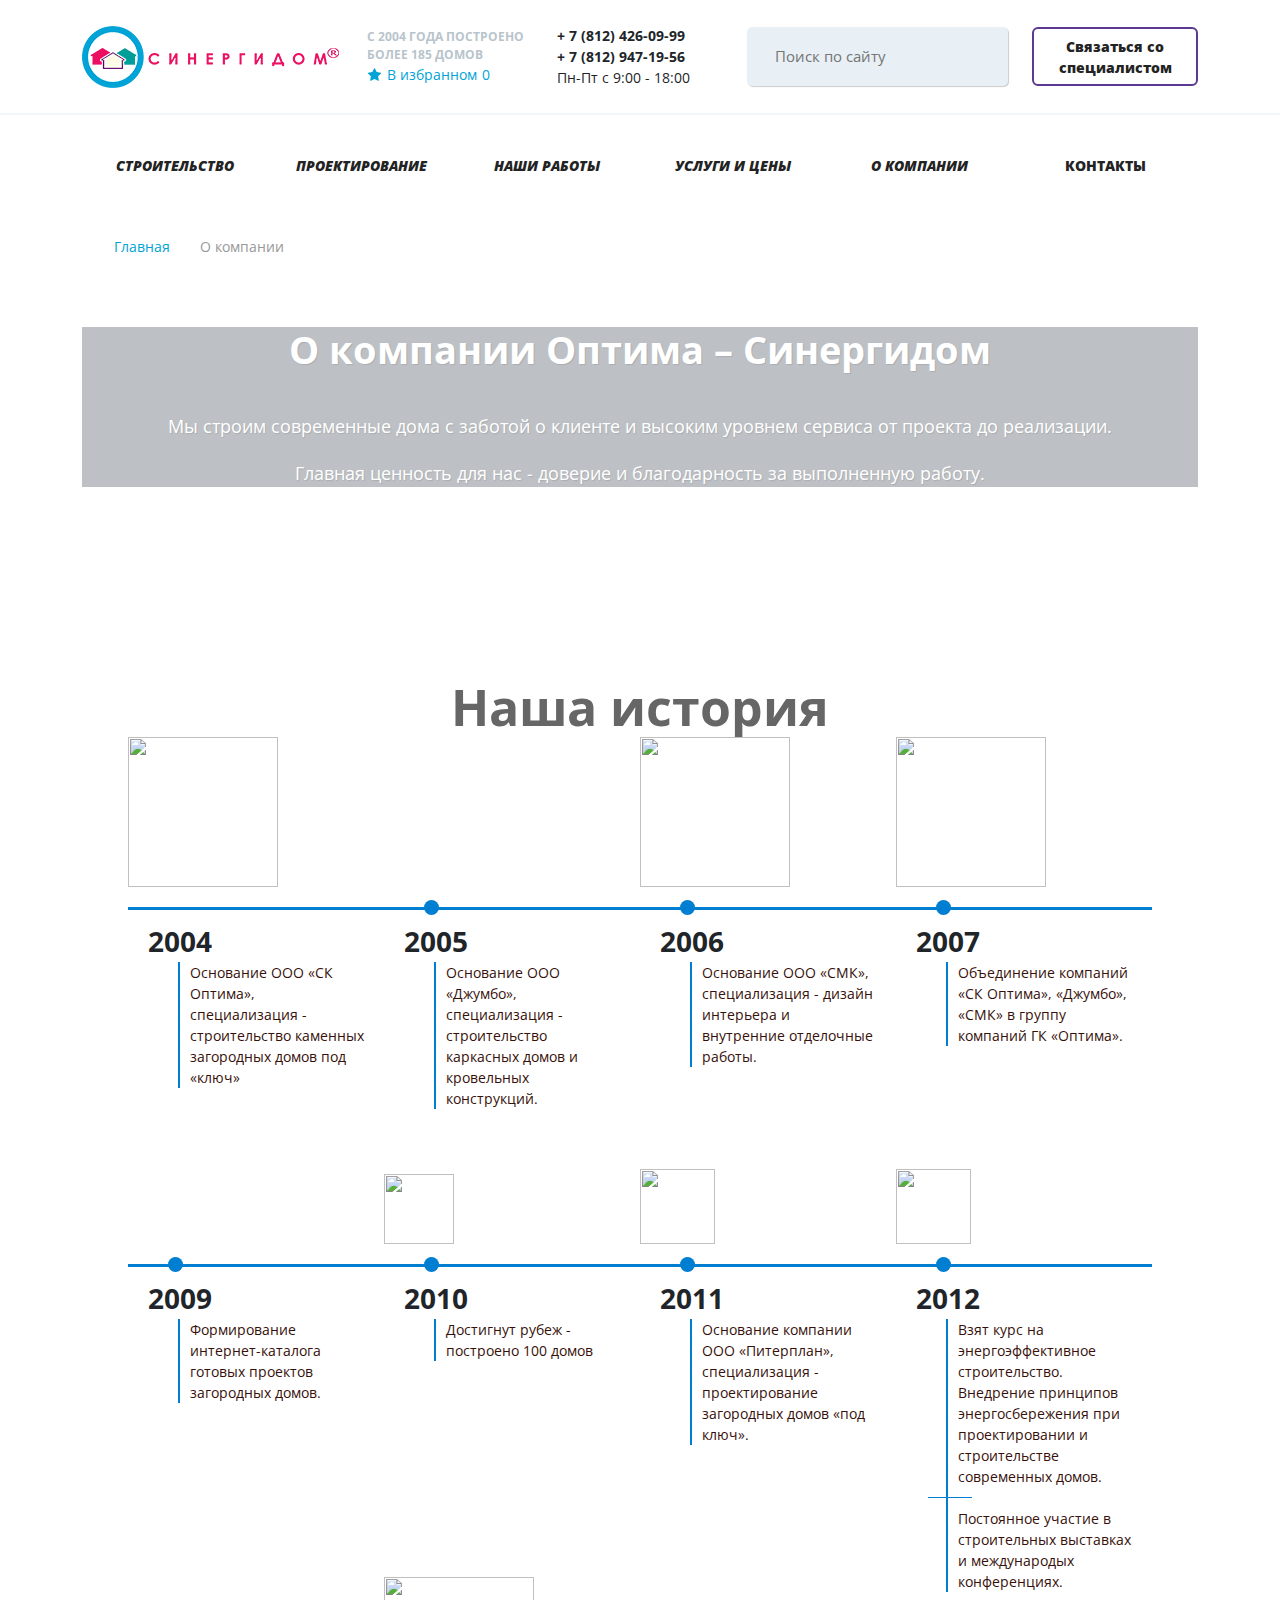
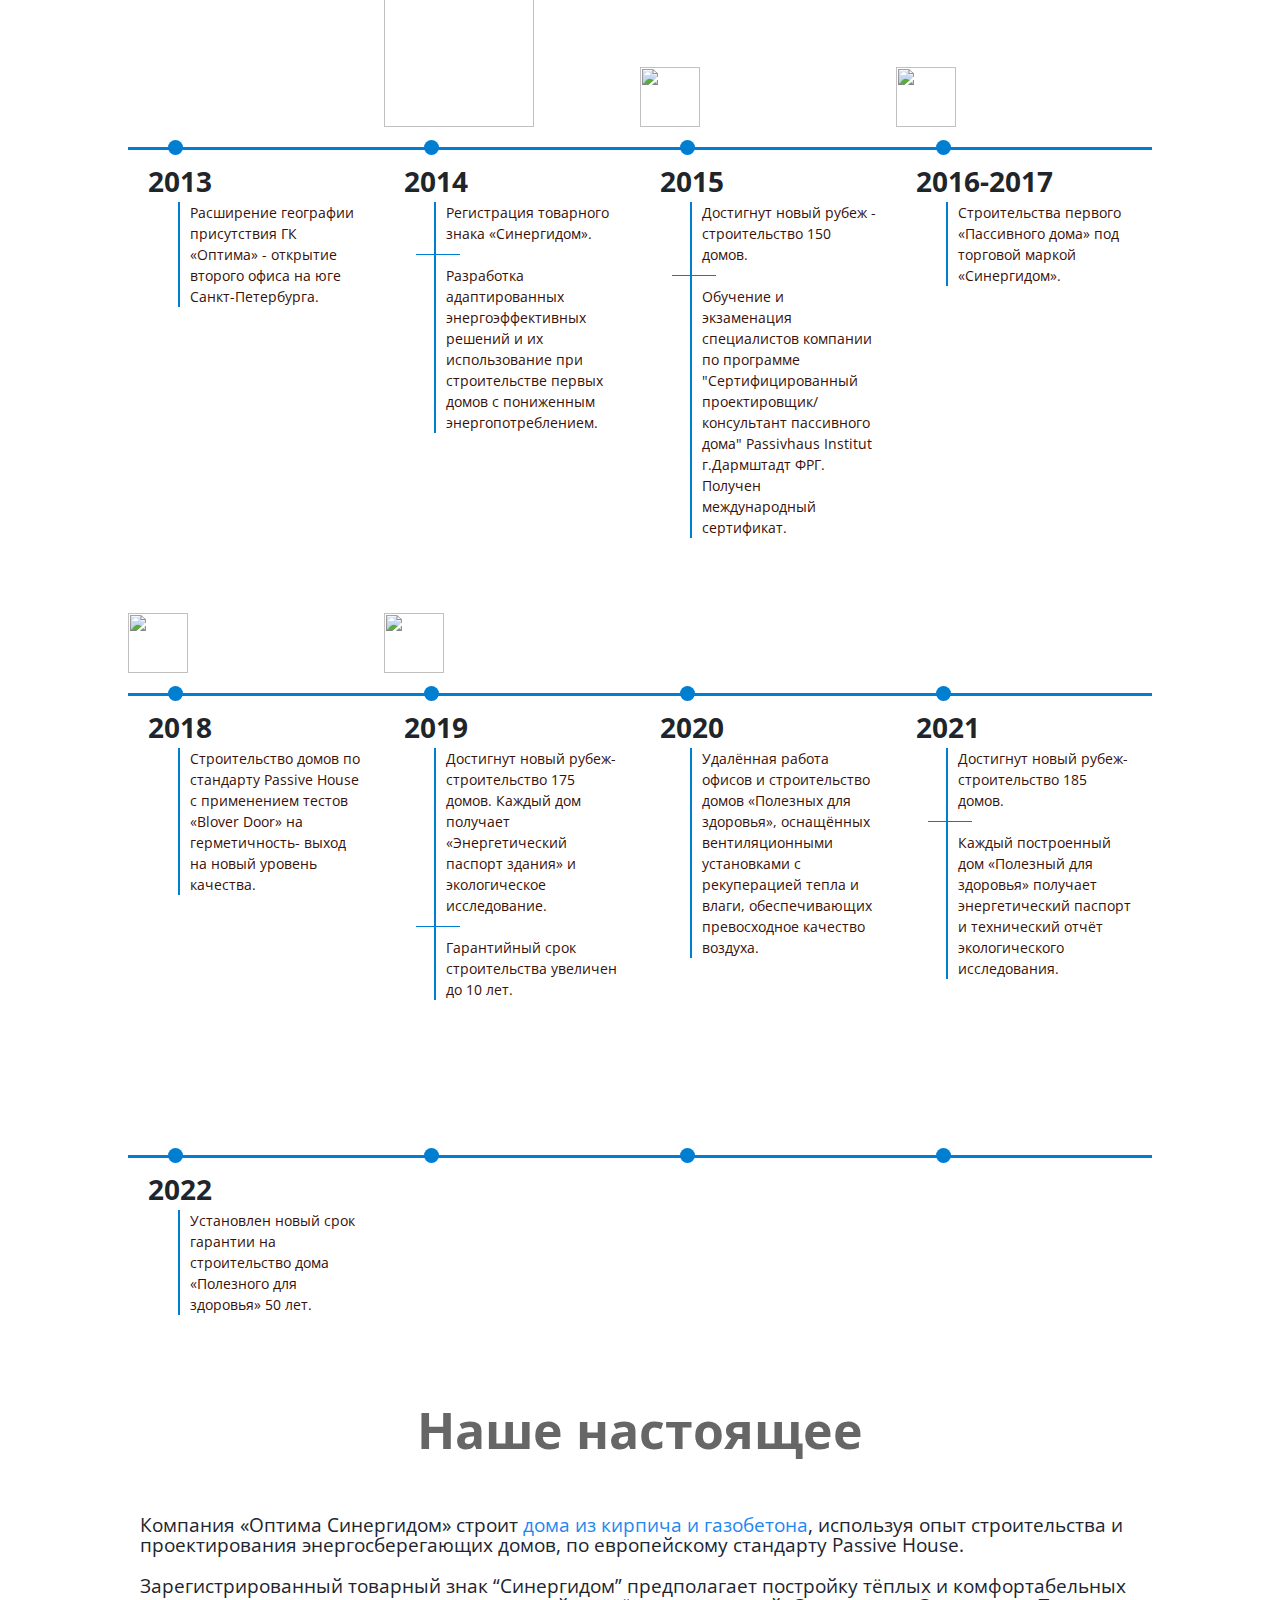
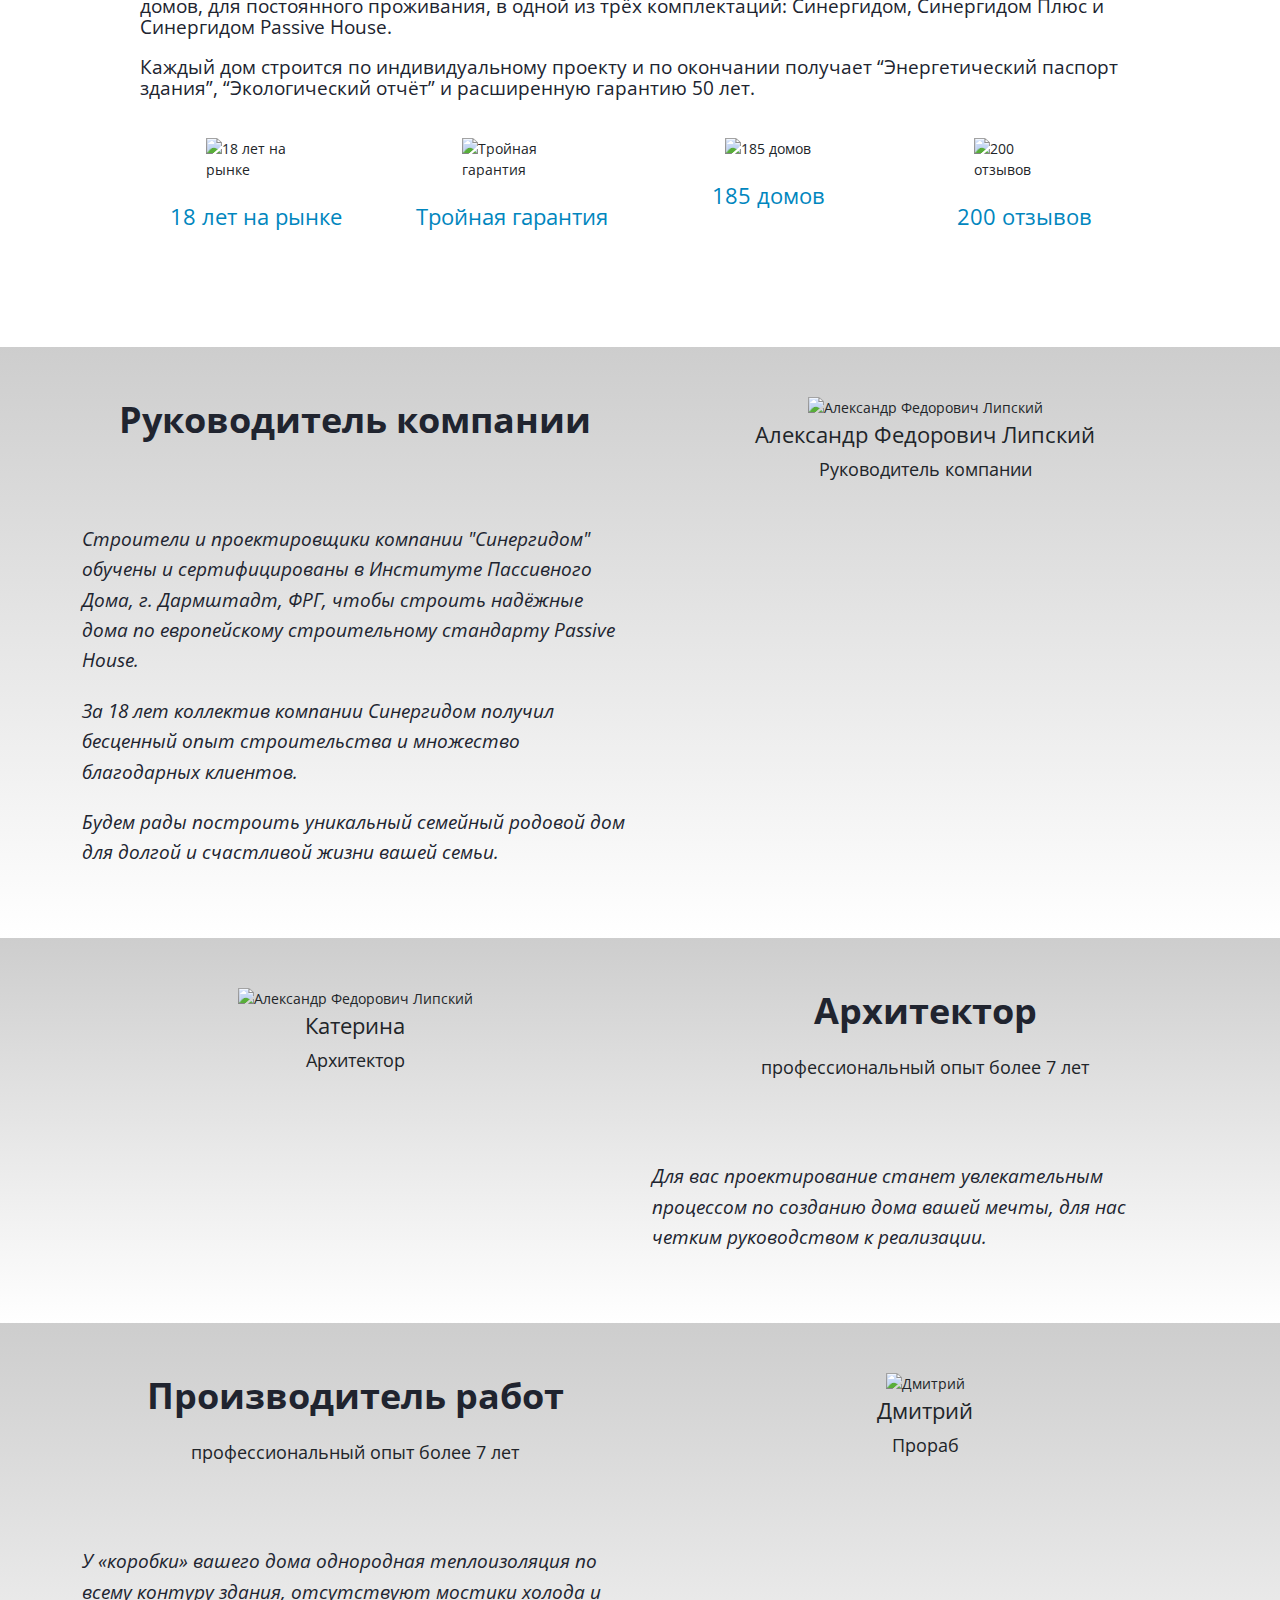
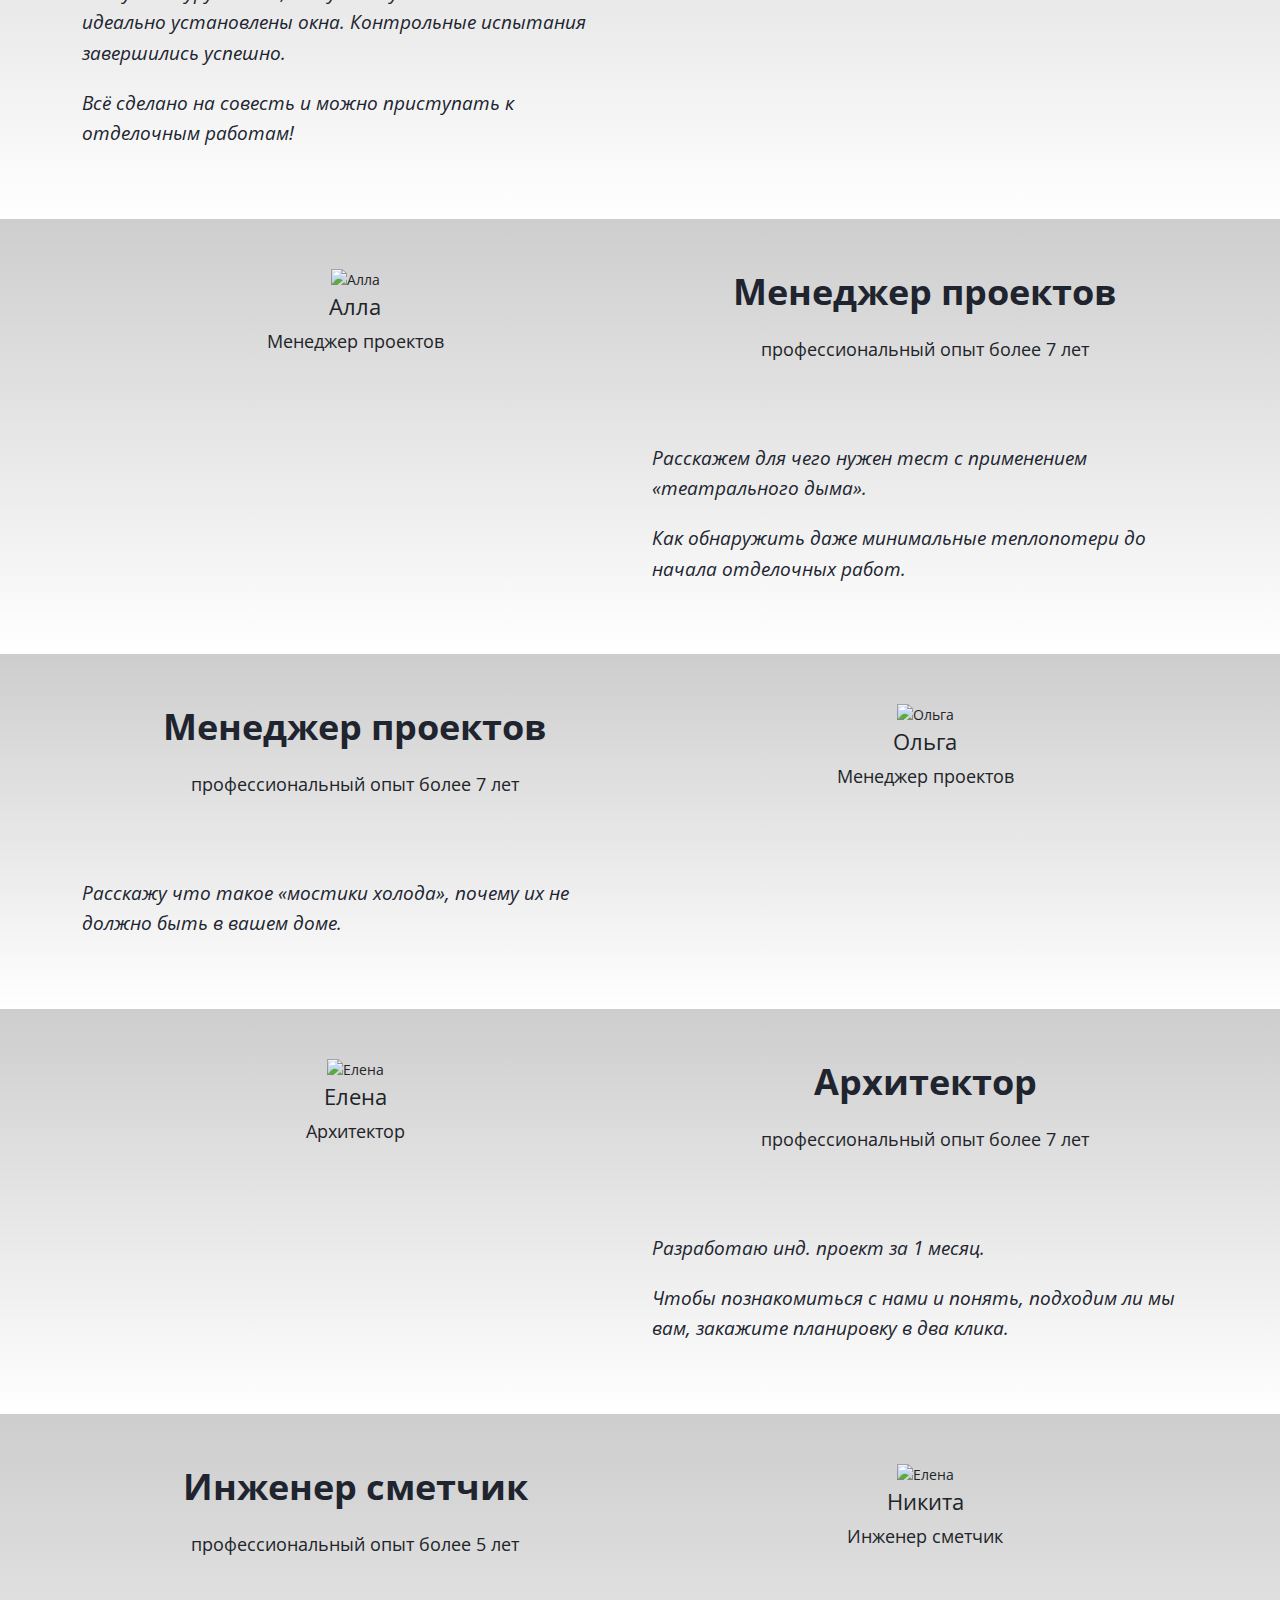
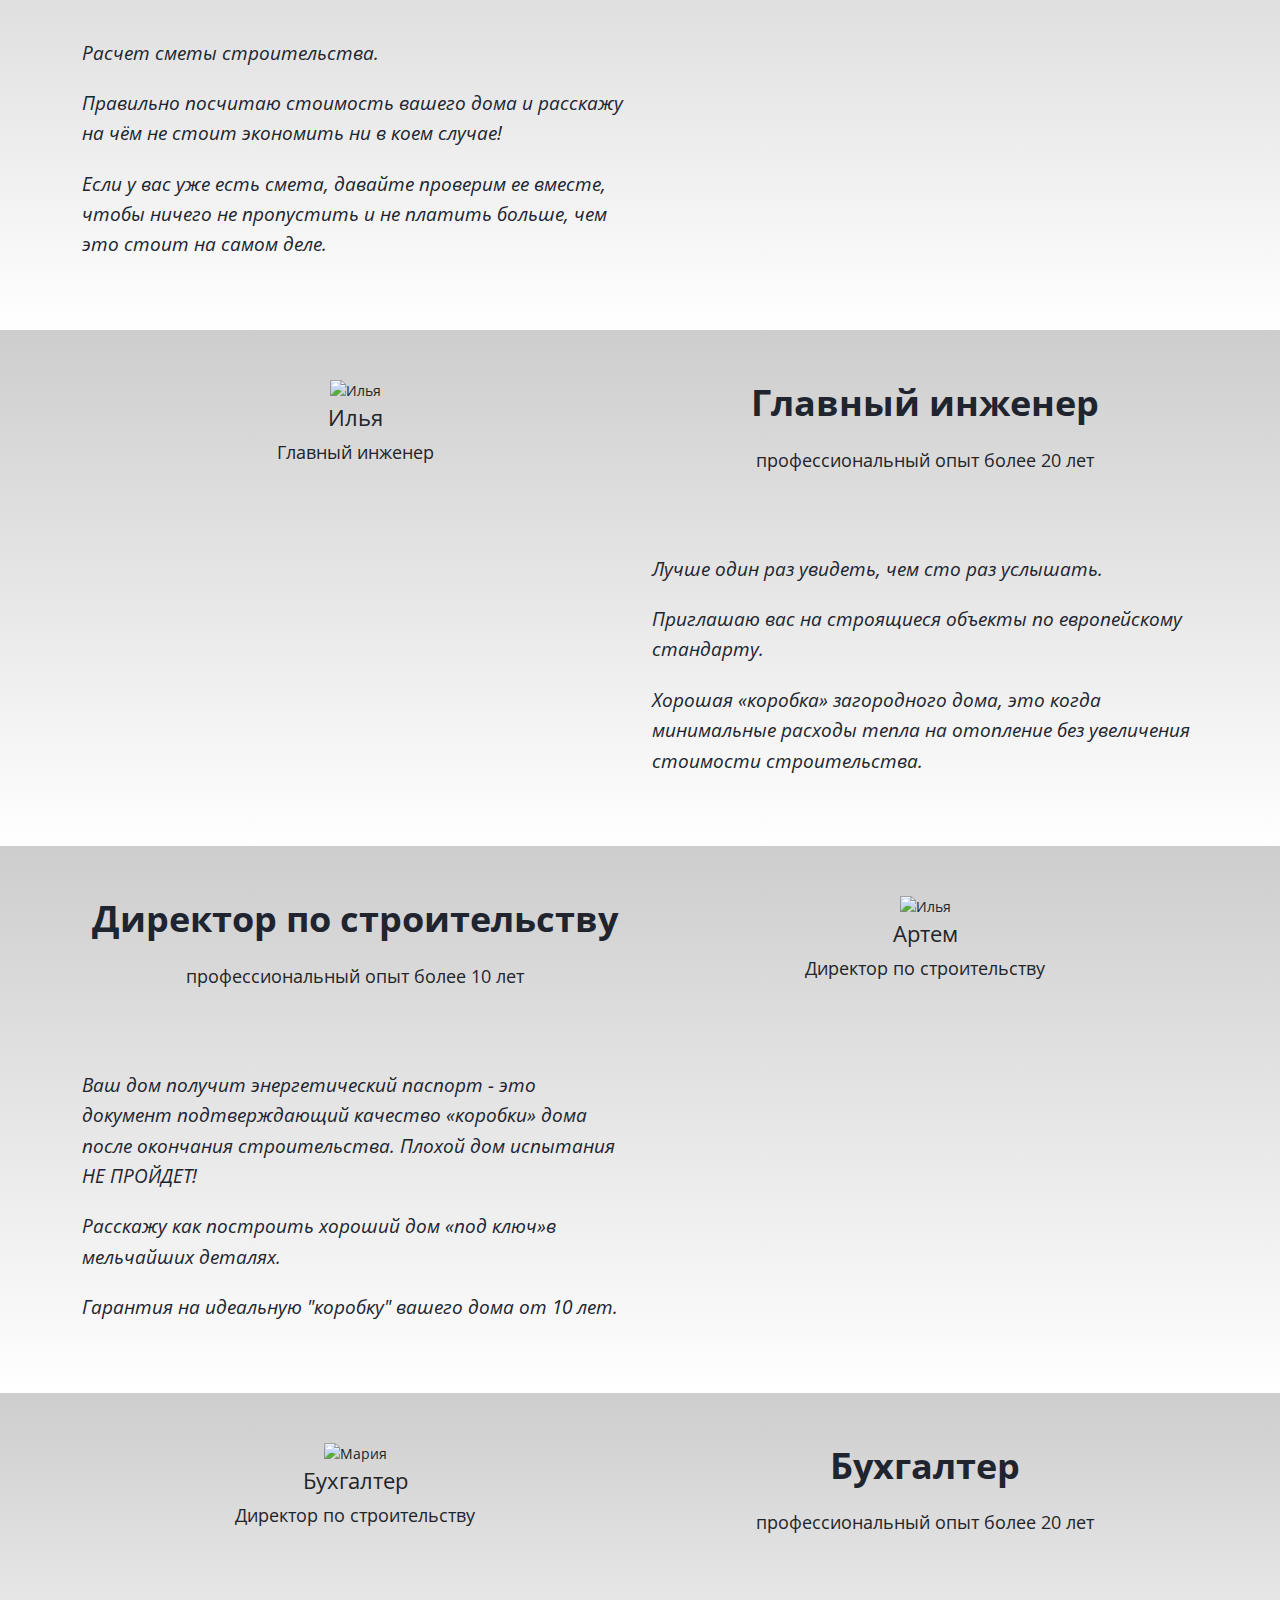
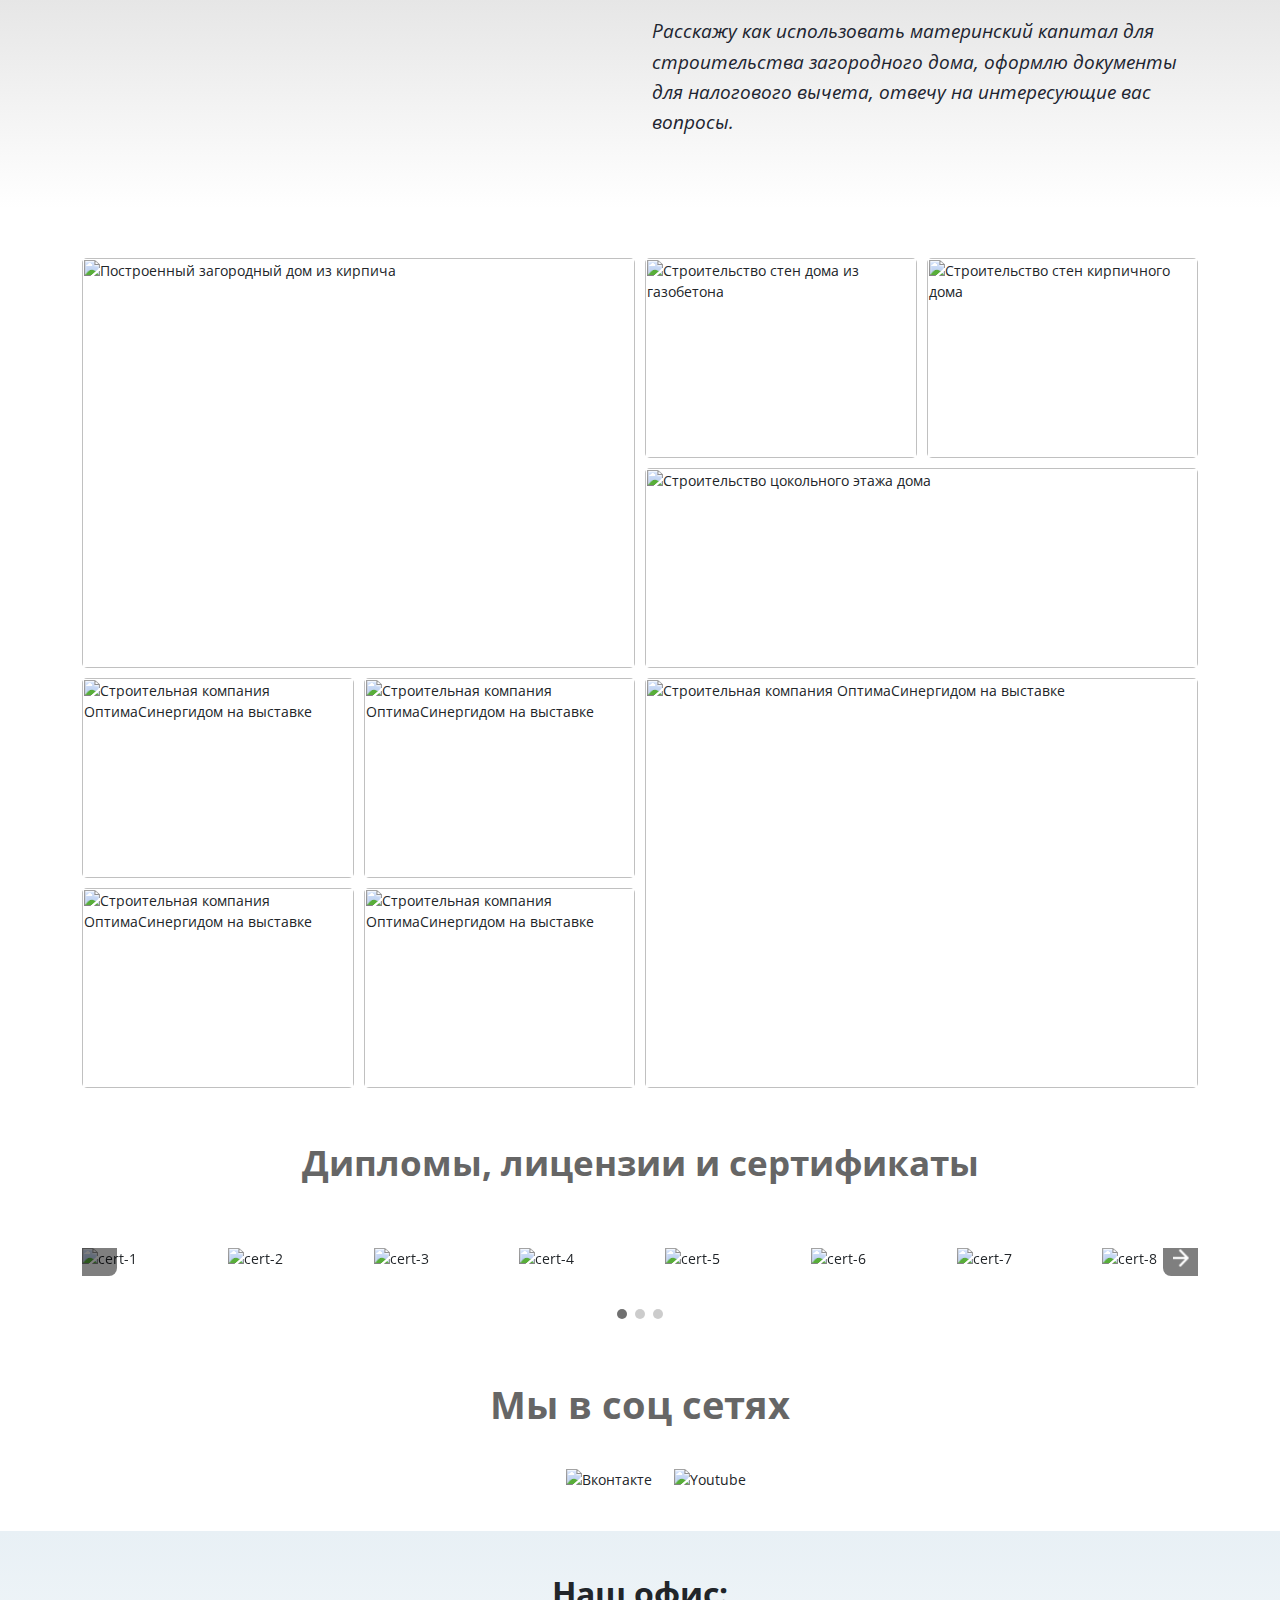
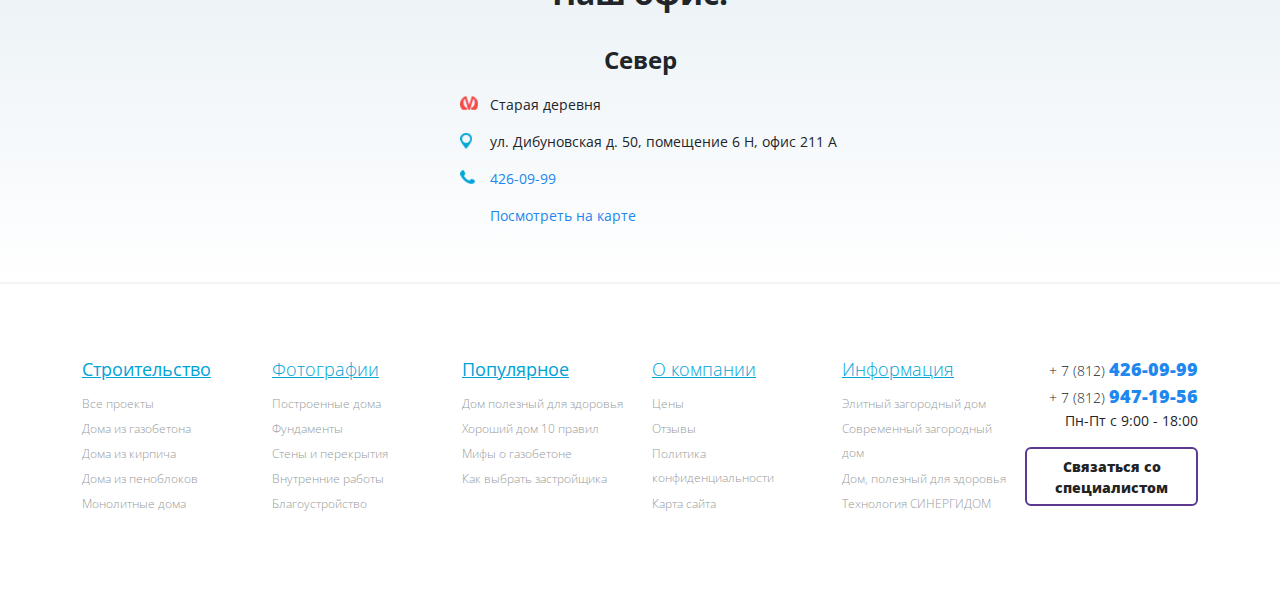
==== about-company.html @ 00616009 "Add files via upload" ====
<html lang="ru">
<head>
    <title>О компании</title>
    <meta charset="UTF-8">
    <link rel="stylesheet" href="libs/swiper-bundle.min.css"/>
    <link rel="stylesheet" href="libs/fancybox.min.css"/>
    <link rel="stylesheet" href="css/bootstrap.min.css">
    <link rel="stylesheet" href="css/dd.css">
    <link rel="stylesheet" href="css/style.css">
    <link rel="stylesheet" href="css/responsive.css">
    <link rel="stylesheet" href="css/custom.css">
    <link rel="shortcut icon" href="favicon.ico">
    <link rel="preconnect" href="https://fonts.googleapis.com">
    <link rel="preconnect" href="https://fonts.gstatic.com" crossorigin>
    <link href="https://fonts.googleapis.com/css2?family=Open+Sans:wght@300;400;500;600;700;800&display=swap" rel="stylesheet">
    <meta name="viewport" content="width=device-width, initial-scale=1.0">
</head>
<body>

<div class="header-fixed">
    <div class="container header-fixed__wrap">
        <div class="header-fixed__left">
            <button class="header-fixed__hamburger">
                <svg viewBox="0 0 32 32" xmlns="http://www.w3.org/2000/svg"><g id="burger,-menu,-more,-sort" fill-rule="evenodd"><path id="Shape" d="m28 23v2h-24v-2zm0-8v2h-24v-2zm0-8v2h-24v-2z" fill="#fff" fill-rule="nonzero"/></g>
                </svg>
            </button>
            <div class="header-fixed__logo">
                <svg width="40" height="40" viewBox="0 0 58 58" version="1.1" style="fill-rule:evenodd;clip-rule:evenodd;stroke-linejoin:round;stroke-miterlimit:2;">
                    <g transform="matrix(1,0,0,1,-153.234,-35.7619)">
                        <g transform="matrix(1,0,0,1,16.3,-60.8)">
                            <g transform="matrix(1,0,0,1,-7.56439,0)">
                                <g transform="matrix(1,0,0,1,-0.673143,0)">
                                    <g id="logo-house-right" transform="matrix(1,0,0,1,-8.06245,60.8)">
                                        <path d="M184.211,61.379L181.928,62.788L181.76,63.837L183.372,63.837L183.388,71.738L191.717,71.738L191.717,67.862L193.343,67.862L193.239,66.659L184.211,61.379ZM185.656,60.487L193.997,65.365C194.417,65.61 194.692,66.045 194.734,66.531L194.838,67.733C194.874,68.152 194.733,68.566 194.448,68.876C194.164,69.186 193.763,69.362 193.343,69.362C193.343,69.362 193.217,69.362 193.217,69.362L193.217,71.738L202.353,71.738L202.353,63.864L203.979,63.864L203.875,62.662L192.712,56.133L185.656,60.487Z" style="fill:rgb(255,255,255);"></path>
                                    </g>
                                    <g id="logo-house-left" transform="matrix(1,0,0,1,-8.06245,60.8)">
                                        <path d="M178.761,60.414L171.441,56.133L160.656,62.788L160.488,63.837L162.1,63.837L162.116,71.738L171.244,71.738L171.239,69.334L171.124,69.334C170.685,69.334 170.268,69.142 169.983,68.808C169.698,68.473 169.574,68.031 169.643,67.597L169.811,66.548C169.88,66.118 170.133,65.738 170.504,65.509L178.761,60.414ZM180.227,61.272L171.292,66.785L171.124,67.834L172.736,67.834L172.744,71.738L181.081,71.738L181.081,63.864L182.707,63.864L182.604,62.662L180.227,61.272Z" style="fill:rgb(255,255,255);"></path>
                                    </g>
                                    <g id="logo-house-center" transform="matrix(1,0,0,1,0.734678,0)">
                                        <path d="M162.327,128.634L163.939,128.634L163.955,136.536L182.92,136.536L182.92,128.662L184.546,128.662L184.442,127.459L173.279,120.931L162.495,127.585L162.327,128.634Z" style="fill:rgb(255,255,255);"></path>
                                    </g>
                                </g>
                                <path id="logo-circle" d="M173.498,96.562C189.504,96.562 202.498,109.556 202.498,125.562C202.498,141.567 189.504,154.562 173.498,154.562C157.493,154.562 144.498,141.567 144.498,125.562C144.498,109.556 157.493,96.562 173.498,96.562ZM173.498,100.562C187.296,100.562 198.498,111.764 198.498,125.562C198.498,139.36 187.296,150.562 173.498,150.562C159.7,150.562 148.498,139.36 148.498,125.562C148.498,111.764 159.7,100.562 173.498,100.562Z" style="fill:rgb(255,255,255);"></path>
                            </g>
                        </g>
                    </g>
                </svg>
            </div>
            <div class="header-fixed__name">
                <svg height="100%" style="fill-rule:evenodd;clip-rule:evenodd;stroke-linejoin:round;stroke-miterlimit:2;" version="1.1" viewbox="0 0 182 18" width="100%">
                    <g transform="matrix(1,0,0,1,-98.1777,-101.893)">
                        <g transform="matrix(1,0,0,1,16.3,-60.8)">
                            <g transform="matrix(1,0,0,1,0,3)">
                                <g transform="matrix(1,0,0,1,-16.3,57.8)">
                                    <path d="M219.513,107.035L221.503,107.035L224.829,115.529L225.981,115.529L225.981,118.925L224.075,118.925L224.075,117.378L216.96,117.378L216.96,118.925L215.054,118.925L215.054,115.529L216.199,115.529L219.513,107.035ZM108.197,108.853L106.82,110.165C105.884,109.175 104.83,108.68 103.659,108.68C102.671,108.68 101.838,109.018 101.162,109.694C100.485,110.369 100.146,111.202 100.146,112.192C100.146,112.882 100.296,113.494 100.596,114.029C100.896,114.564 101.32,114.984 101.868,115.289C102.416,115.594 103.024,115.747 103.694,115.747C104.265,115.747 104.788,115.64 105.261,115.426C105.734,115.213 106.254,114.825 106.82,114.262L108.155,115.654C107.391,116.4 106.669,116.917 105.989,117.205C105.31,117.494 104.534,117.638 103.662,117.638C102.054,117.638 100.738,117.128 99.714,116.109C98.69,115.089 98.178,113.783 98.178,112.189C98.178,111.158 98.411,110.241 98.877,109.44C99.344,108.638 100.012,107.993 100.881,107.506C101.751,107.018 102.687,106.775 103.69,106.775C104.543,106.775 105.365,106.955 106.155,107.315C106.944,107.676 107.625,108.188 108.197,108.853ZM239.913,106.775C241.376,106.775 242.634,107.304 243.687,108.364C244.74,109.423 245.267,110.715 245.267,112.238C245.267,113.747 244.747,115.025 243.708,116.07C242.669,117.115 241.409,117.638 239.927,117.638C238.374,117.638 237.084,117.101 236.057,116.028C235.03,114.954 234.516,113.679 234.516,112.203C234.516,111.214 234.755,110.304 235.234,109.475C235.712,108.645 236.37,107.988 237.207,107.502C238.045,107.017 238.946,106.775 239.913,106.775ZM184.033,107.035L189.166,107.035L189.166,108.961L185.988,108.961L185.988,117.378L184.033,117.378L184.033,107.035ZM152.942,107.035L158.588,107.035L158.588,108.961L154.897,108.961L154.897,110.832L158.588,110.832L158.588,112.723L154.897,112.723L154.897,115.444L158.588,115.444L158.588,117.378L152.942,117.378L152.942,107.035ZM168.193,107.035L170.281,107.035C171.411,107.035 172.225,107.139 172.724,107.348C173.223,107.556 173.617,107.894 173.905,108.36C174.194,108.827 174.338,109.386 174.338,110.037C174.338,110.759 174.149,111.359 173.772,111.837C173.395,112.315 172.882,112.648 172.236,112.836C171.856,112.943 171.164,112.997 170.161,112.997L170.161,117.378L168.193,117.378L168.193,107.035ZM135.358,107.035L137.355,107.035L137.355,110.937L140.807,110.937L140.807,107.035L142.797,107.035L142.797,117.378L140.807,117.378L140.807,112.843L137.355,112.843L137.355,117.378L135.358,117.378L135.358,107.035ZM206.013,107.035L206.013,117.378L204.044,117.378L204.044,110.902L200.187,117.378L198.475,117.378L198.475,107.035L200.444,107.035L200.444,113.722L204.353,107.035L206.013,107.035ZM125.226,107.035L125.226,117.378L123.258,117.378L123.258,110.902L119.4,117.378L117.689,117.378L117.689,107.035L119.658,107.035L119.658,113.722L123.567,107.035L125.226,107.035ZM255.902,107.035L257.821,107.035L260.218,114.249L262.638,107.035L264.555,107.035L266.29,117.378L264.386,117.378L263.277,110.846L261.08,117.378L259.345,117.378L257.167,110.846L256.031,117.378L254.112,117.378L255.902,107.035ZM239.892,108.701C238.934,108.701 238.129,109.034 237.477,109.7C236.825,110.365 236.499,111.211 236.499,112.238C236.499,113.382 236.91,114.286 237.731,114.952C238.369,115.472 239.101,115.733 239.927,115.733C240.86,115.733 241.656,115.395 242.313,114.72C242.97,114.045 243.298,113.213 243.298,112.224C243.298,111.24 242.967,110.406 242.306,109.724C241.644,109.042 240.839,108.701 239.892,108.701ZM220.524,109.778L218.259,115.529L222.783,115.529L220.524,109.778ZM170.161,111.078L170.787,111.078C171.279,111.078 171.621,111.043 171.814,110.972C172.006,110.902 172.157,110.785 172.267,110.623C172.377,110.461 172.432,110.264 172.432,110.034C172.432,109.634 172.278,109.342 171.968,109.159C171.743,109.023 171.326,108.954 170.717,108.954L170.161,108.954L170.161,111.078Z" style="fill:rgb(248,248,248);fill-rule:nonzero;"></path>
                                </g>
                                <g transform="matrix(1,0,0,1,-16.3,57.8)">
                                    <path d="M274.535,101.893C271.5,101.893 269.035,104.357 269.035,107.393C269.035,110.428 271.5,112.893 274.535,112.893C277.571,112.893 280.035,110.428 280.035,107.393C280.035,104.357 277.571,101.893 274.535,101.893ZM274.535,102.893C277.019,102.893 279.035,104.909 279.035,107.393C279.035,109.876 277.019,111.893 274.535,111.893C272.052,111.893 270.035,109.876 270.035,107.393C270.035,104.909 272.052,102.893 274.535,102.893ZM273.15,104.813L274.151,104.813C274.71,104.813 275.088,104.836 275.286,104.882C275.585,104.95 275.827,105.097 276.014,105.321C276.201,105.546 276.294,105.823 276.294,106.151C276.294,106.425 276.23,106.666 276.101,106.873C275.973,107.081 275.789,107.238 275.549,107.344C275.31,107.45 274.98,107.504 274.558,107.506L276.366,109.841L275.745,109.841L273.936,107.506L273.652,107.506L273.652,109.841L273.15,109.841L273.15,104.813ZM273.652,105.305L273.652,107.014L274.518,107.021C274.854,107.021 275.102,106.989 275.263,106.925C275.424,106.862 275.55,106.76 275.64,106.62C275.73,106.479 275.775,106.323 275.775,106.15C275.775,105.981 275.729,105.828 275.638,105.69C275.547,105.552 275.427,105.453 275.278,105.394C275.13,105.335 274.884,105.305 274.539,105.305L273.652,105.305Z" style="fill:rgb(248,248,248);fill-rule:nonzero;"></path>
                                </g>
                            </g>
                        </g>
                    </g>
                </svg>
            </div>
        </div>
        <div class="header-fixed__right">
            <div class="header-fixed__info">
                <a href="tel:+78124260999" class="header-fixed__phone"><span>+ 7 (812)</span> 426-09-99</a>
                <p class="header-fixed__clock">Пн-Пт с 9:00 — 18:00</p>
            </div>
            <button class="header-fixed__btn js-popup-link" data-fancybox href="#callback">Связаться со специалистом</button>
        </div>
    </div>
</div>

<button class="hamburger">
    <svg viewBox="0 0 32 32" xmlns="http://www.w3.org/2000/svg"><g id="burger,-menu,-more,-sort" fill="none" fill-rule="evenodd"><path id="Shape" d="m28 23v2h-24v-2zm0-8v2h-24v-2zm0-8v2h-24v-2z" fill="rgb(0,0,0)" fill-rule="nonzero"/></g></svg>
</button>


<section class="header">
    <div class="container">
        <div class="row">
            <div class="col-lg-3 text-center text-lg-start">
                <div class="header_logo">
                    <a href="/"><img alt="Лого" src="images/logo.png"></a>
                </div>
            </div>
            <div class="col-lg-2 text-center text-lg-start">
                <div class="header__stats">
                    <div class="header-text">
                        <a href="/geografiya-stroitelstva.html">с 2004 года построено более 185 домов</a>
                    </div>
                    <div class="header-fav text-center text-lg-start">
                        <a class="header-fav__link" href="/izbrannoe.html">
								<span class="optima-fav-block">
									<img alt="В избранноe" src="images/star.svg">
								 	В избранном <span id="optima-fav-count">0</span>
								</span>
                        </a>
                    </div>
                </div>
            </div>
            <div class="col-lg-2 text-center text-lg-start">
                <div class="header__contacts">
                    <div class="header__phone">
                        <a href="tel:+78124260999">+ 7 (812) 426-09-99</a>
                    </div>
                    <div class="header__phone">
                        <a href="tel:+78129471956">+ 7 (812) 947-19-56</a>
                    </div>
                    <div class="header__time">
                        Пн-Пт с 9:00 - 18:00
                    </div>
                </div>
            </div>
            <div class="col-lg-3 col-sm-6 text-center text-lg-start d-sm-block d-none">
                <div class="header-search">
                    <form action="/search.html">
                        <input class="search__field" name="search" placeholder="Поиск по сайту" type="text"> <button class="search__btn"><i class="icon icon-search pos-center"></i></button> <input name="neiros_visit" type="hidden">
                    </form>
                </div>
            </div>
            <div class="col-lg-2 col-sm-6 text-center text-lg-start mt-sm-0 mt-3">
                <button class="callback js-popup-link" data-fancybox href="#callback">Связаться со специалистом</button>
            </div>
        </div>
    </div>
</section>
<section class="naw-wr">
    <div class="container">
        <button class="nav-mobile-close"><svg version="1.1" id="Layer_1" xmlns="http://www.w3.org/2000/svg" xmlns:xlink="http://www.w3.org/1999/xlink" x="0px" y="0px" viewBox="0 0 512 512" style="enable-background:new 0 0 512 512;" xml:space="preserve"><g><g><polygon points="512,59.076 452.922,0 256,196.922 59.076,0 0,59.076 196.922,256 0,452.922 59.076,512 256,315.076 452.922,512 512,452.922 315.076,256 "/></g></g></svg></button>
        <ul class="nav">
            <li class="col-lg-2 col-md-3 col-12 nav__item nav__item_sec">
                <a href="/"><span class="nav__link">Строительство</span></a>
                <ul class="nav-sec nav-sec-level1">
                    <li class="">
                        <a class="nav-sec__link" href="/dom-iz-kirpicha.html">Кирпичные дома</a>
                    </li>
                    <li class="">
                        <a class="nav-sec__link" href="/dom-iz-gazobetona.html">Дома из газобетона</a>
                    </li>
                    <li class="">
                        <a class="nav-sec__link" href="/stroitelstvo-kottedgei/monolitnye-doma.html">Монолитные дома</a>
                    </li>
                    <li class="">
                        <a class="nav-sec__link optima-malina" href="/energoeffektivnyy-house.html">Энергоэффективный дом</a>
                    </li>
                    <li class="">
                        <a class="nav-sec__link" href="/modulnie-doma.html">Модульные дома</a>
                    </li>
                    <li class="">
                        <a class="nav-sec__link" href="/fundament-doma.html">Фундамент</a>
                    </li>
                    <li class="">
                        <a class="nav-sec__link" href="/otdelka.html">Дизайн интерьера и современный ремонт</a>
                    </li>
                </ul>
            </li>
            <li class="col-lg-2 col-md-3 col-12 nav__item nav__item_sec">
                <a href="#"><span class="nav__link">Проектирование</span></a>
                <ul class="nav-sec nav-sec-level1">
                    <li class="">
                        <a class="nav-sec__link" href="/konstruktor-doma.html">Конструктор вашего дома</a>
                    </li>
                    <li class="">
                        <a class="nav-sec__link" href="/proektirovanie.html">Проектирование под ключ</a>
                    </li>
                    <li class="">
                        <a class="nav-sec__link optima-malina" href="/proekti-domov.html">Проекты домов</a>
                    </li>
                    <li class="">
                        <a class="nav-sec__link" href="/proekti-domov/besplatnie-proekti.html">Бесплатные проекты</a>
                    </li>
                </ul>
            </li>
            <li class="col-lg-2 col-md-3 col-12 nav__item nav__item_sec">
                <a href="#"><span class="nav__link">Наши работы</span></a>
                <ul class="nav-sec nav-sec-level1">
                    <li class="">
                        <a class="nav-sec__link" href="/geografiya-stroitelstva.html">Построенные дома</a>
                    </li>
                    <li class="">
                        <a class="nav-sec__link optima-malina" href="/otzivi-klientov-o-kompanii.html">Отзывы</a>
                    </li>
                    <li class="">
                        <a class="nav-sec__link optima-malina" href="/ekskursii.html">Посетить объекты</a>
                    </li>
                    <li class="">
                        <a class="nav-sec__link" href="/fotogalerry.html">Фото и видео</a>
                    </li>
                </ul>
            </li>
            <li class="col-lg-2 col-md-3 col-12 nav__item nav__item_sec">
                <a href="#"><span class="nav__link">Услуги и цены</span></a>
                <ul class="nav-sec nav-sec-level1">
                    <li class="">
                        <a class="nav-sec__link" href="/tseny.html">Цены</a>
                    </li>
                    <li class="">
                        <a class="nav-sec__link" href="/servis/kredit.html">Ипотека</a>
                    </li>
                    <li class="">
                        <a class="nav-sec__link" href="/servis/it-ipoteka.html">ИТ ипотека</a>
                    </li>
                    <li class="">
                        <a class="nav-sec__link" href="/kalk-stroy.html">Онлайн калькулятор</a>
                    </li>
                    <li class="">
                        <a class="nav-sec__link" href="/injenernie-seti/engineering-systems.html">Инженерные системы дома</a>
                    </li>
                    <li class="">
                        <a class="nav-sec__link" href="/landshaftnyy-design/order-of-the-work-land-design.html">Ландшафт и благоустройство участка</a>
                    </li>
                    <li class="">
                        <a class="nav-sec__link optima-malina" href="/informatsiya/dom-poleznyj-dlya-zdorovya.html">Дом, полезный для здоровья</a>
                    </li>
                    <li class="">
                        <a class="nav-sec__link optima-malina" href="/servis-polnogo-cikla.html">Сервис полного цикла</a>
                    </li>
                </ul>
            </li>
            <li class="col-lg-2 col-md-3 col-12 nav__item nav__item_sec">
                <a href="/about-company.html"><span class="nav__link">О компании</span></a>
                <ul class="nav-sec nav-sec-level1">
                    <li class="">
                        <a class="nav-sec__link" href="/about-company.html">Информация о компании</a>
                    </li>
                    <li class="">
                        <a class="nav-sec__link" href="/about-company/rekvizity.html">Реквизиты</a>
                    </li>
                    <li class="">
                        <a class="nav-sec__link" href="/about-company/vopros-otvet.html">Вопрос-ответ</a>
                    </li>
                    <li class="">
                        <a class="nav-sec__link" href="/kachestvo.html">Гарантия</a>
                    </li>
                    <li class="">
                        <a class="nav-sec__link" href="/allnews.html">Новости</a>
                    </li>
                    <li class="">
                        <a class="nav-sec__link optima-malina" href="/sinergidom.pdf" rel="noopener noreferrer" target="_blank">Скачать Презентацию (PDF)</a>
                    </li>
                </ul>
            </li>
            <li class="col-lg-2 col-md-3 col-12 nav__item">
                <a class="nav__link" href="/contacts.html">Контакты</a>
            </li>
        </ul>
    </div>
</section>
<div class="breadcrumbs breadcrumbs__wrap">
    <div class="container">
        <ul class="breadcrumbs__list">
            <li class="breadcrumbs__item">
                <a href="/" class="breadcrumbs__link">Главная</a>
            </li>
            <li class="breadcrumbs__item">
                <span class="breadcrumbs__last">О компании</span>
            </li>
        </ul>
    </div>
</div>


<main class="page-about">
    <section class="page-about__title-block">
        <div class="container">
            <div class="page-about__text">
                <h1 class="page-about__title">О компании Оптима – Синергидом</h1>
                <p class="page-about__subtitle">Мы строим современные дома с заботой о клиенте и высоким уровнем сервиса от проекта до реализации.</p>
                <p class="page-about__slogan">Главная ценность для нас - доверие и благодарность за выполненную работу.</p>
            </div>
        </div>
    </section>
    <section class="page-about__history">
        <h2 class="page-about__history-title text-center">Наша история</h2>
        <div class="page-about__history-wrap history">
            <div class="history__item">
                <div class="history__img-block-wrap">
                    <div class="history__img-block">
                        <img class="history__img" src="images/page-about/optima.png" width="150">
                    </div>
                </div>
                <div class="history__text">
                    <div class="history__year">2004</div>
                    <div class="history__desc">Основание ООО «СК Оптима», специализация - строительство каменных загородных домов под «ключ»</div>
                </div>
            </div>
            <div class="history__item">
                <div class="history__img-block-wrap">
                    <div class="history__img-block"></div>
                </div>
                <div class="history__text">
                    <div class="history__year">2005</div>
                    <div class="history__desc">Основание ООО «Джумбо», специализация - строительство каркасных домов и кровельных конструкций.</div>
                </div>
            </div>
            <div class="history__item">
                <div class="history__img-block-wrap">
                    <div class="history__img-block">
                        <img class="history__img" src="images/page-about/logo_bg.png" width="150">
                    </div>
                </div>
                <div class="history__text">
                    <div class="history__year">2006</div>
                    <div class="history__desc">Основание ООО «СМК», специализация - дизайн интерьера и внутренние отделочные работы.</div>
                </div>
            </div>
            <div class="history__item">
                <div class="history__img-block-wrap">
                    <div class="history__img-block">
                        <img class="history__img" src="images/page-about/logo22.png" width="150">
                    </div>
                </div>
                <div class="history__text">
                    <div class="history__year">2007</div>
                    <div class="history__desc">Объединение компаний «СК Оптима», «Джумбо», «СМК» в группу компаний ГК «Оптима».</div>
                </div>
            </div>
            <div class="history__item">
                <div class="history__img-block-wrap">
                    <div class="history__img-block"></div>
                </div>
                <div class="history__text">
                    <div class="history__year">2009</div>
                    <div class="history__desc">Формирование интернет-каталога готовых проектов загородных домов.</div>
                </div>
            </div>
            <div class="history__item">
                <div class="history__img-block-wrap">
                    <div class="history__img-block">
                        <img class="history__img" src="images/page-about/linedom.png" width="70">
                    </div>
                </div>
                <div class="history__text">
                    <div class="history__year">2010</div>
                    <div class="history__desc">Достигнут рубеж - построено 100 домов</div>
                </div>
            </div>
            <div class="history__item">
                <div class="history__img-block-wrap">
                    <div class="history__img-block">
                        <img class="history__img" src="images/page-about/logopit.png" width="75">
                    </div>
                </div>
                <div class="history__text">
                    <div class="history__year">2011</div>
                    <div class="history__desc">Основание компании ООО «Питерплан», специализация - проектирование загородных домов «под ключ».</div>
                </div>
            </div>
            <div class="history__item">
                <div class="history__img-block-wrap">
                    <div class="history__img-block">
                        <img class="history__img" src="images/page-about/logoenerg.png" width="75">
                    </div>
                </div>
                <div class="history__text">
                    <div class="history__year">2012</div>
                    <div class="history__desc">
                        Взят курс на энергоэффективное строительство. Внедрение принципов энергосбережения при проектировании и строительстве современных домов.
                        <div class="history__desc-line"></div>
                        Постоянное участие в строительных выставках и международых конференциях.
                    </div>
                </div>
            </div>
            <div class="history__item">
                <div class="history__img-block-wrap">
                    <div class="history__img-block"></div>
                </div>
                <div class="history__text">
                    <div class="history__year">2013</div>
                    <div class="history__desc">Расширение географии присутствия ГК «Оптима» - открытие второго офиса на юге Санкт-Петербурга.</div>
                </div>
            </div>
            <div class="history__item">
                <div class="history__img-block-wrap">
                    <div class="history__img-block">
                        <img class="history__img" src="images/page-about/logosin2.png" width="150">
                    </div>
                </div>
                <div class="history__text">
                    <div class="history__year">2014</div>
                    <div class="history__desc">
                        Регистрация товарного знака «Синергидом».
                        <div class="history__desc-line"></div>
                        Разработка адаптированных энергоэффективных решений и их использование при строительстве первых домов с пониженным энергопотреблением.
                    </div>
                </div>
            </div>
            <div class="history__item">
                <div class="history__img-block-wrap">
                    <div class="history__img-block">
                        <img class="history__img" src="images/page-about/designer.jpg" width="60">
                    </div>
                </div>
                <div class="history__text">
                    <div class="history__year">2015</div>
                    <div class="history__desc">
                        Достигнут новый рубеж - строительство 150 домов.
                        <div class="history__desc-line"></div>
                        Обучение и экзаменация специалистов компании по программе "Сертифицированный проектировщик/консультант пассивного дома" Passivhaus Institut г.Дармштадт ФРГ. Получен международный сертификат.
                    </div>
                </div>
            </div>
            <div class="history__item">
                <div class="history__img-block-wrap">
                    <div class="history__img-block">
                        <img class="history__img" src="images/page-about/karkcentr.png" width="60">
                    </div>
                </div>
                <div class="history__text">
                    <div class="history__year">2016-2017</div>
                    <div class="history__desc">Строительства первого «Пассивного дома» под торговой маркой «Синергидом».</div>
                </div>
            </div>
            <div class="history__item">
                <div class="history__img-block-wrap">
                    <div class="history__img-block">
                        <img class="history__img" src="images/page-about/blowdoorcomp.png" width="60">
                    </div>
                </div>
                <div class="history__text">
                    <div class="history__year">2018</div>
                    <div class="history__desc">Строительство домов по стандарту Passive House с применением тестов «Blover Door» на герметичность- выход на новый уровень качества.</div>
                </div>
            </div>
            <div class="history__item">
                <div class="history__img-block-wrap">
                    <div class="history__img-block">
                        <img class="history__img" src="images/page-about/Warning3.png" width="60">
                    </div>
                </div>
                <div class="history__text">
                    <div class="history__year">2019</div>
                    <div class="history__desc">
                        Достигнут новый рубеж- строительство 175 домов. Каждый дом получает «Энергетический паспорт здания» и экологическое исследование.
                        <div class="history__desc-line"></div>
                        Гарантийный срок строительства увеличен до 10 лет.
                    </div>
                </div>
            </div>
            <div class="history__item">
                <div class="history__img-block-wrap">
                    <div class="history__img-block"></div>
                </div>
                <div class="history__text">
                    <div class="history__year">2020</div>
                    <div class="history__desc">Удалённая работа офисов и строительство домов «Полезных для здоровья», оснащённых вентиляционными установками с рекуперацией тепла и влаги, обеспечивающих превосходное качество воздуха.</div>
                </div>
            </div>
            <div class="history__item">
                <div class="history__img-block-wrap">
                    <div class="history__img-block"></div>
                </div>
                <div class="history__text">
                    <div class="history__year">2021</div>
                    <div class="history__desc">
                        Достигнут новый рубеж- строительство 185 домов.
                        <div class="history__desc-line"></div>
                        Каждый построенный дом «Полезный для здоровья» получает энергетический паспорт и технический отчёт экологического исследования.
                    </div>
                </div>
            </div>
            <div class="history__item">
                <div class="history__img-block-wrap">
                    <div class="history__img-block"></div>
                </div>
                <div class="history__text">
                    <div class="history__year">2022</div>
                    <div class="history__desc">Установлен новый срок гарантии на строительство дома «Полезного для здоровья» 50 лет.</div>
                </div>
            </div>
            <div class="history__item">
                <div class="history__img-block-wrap">
                    <div class="history__img-block"></div>
                </div>
                <div class="history__text"></div>
            </div>
            <div class="history__item">
                <div class="history__img-block-wrap">
                    <div class="history__img-block"></div>
                </div>
                <div class="history__text"></div>
            </div>
            <div class="history__item">
                <div class="history__img-block-wrap">
                    <div class="history__img-block"></div>
                </div>
                <div class="history__text"></div>
            </div>
        </div>
    </section>
    <section class="page-about__current">
        <div class="container">
            <h2 class="page-about__current-title text-center">Наше настоящее</h2>
            <div class="page-about__current-wrap">
                <div class="row">
                    <div class="col-12">
                        <div class="page-about__current-text">
                            <p>Компания «Оптима Синергидом» строит <a href="/">дома из кирпича и газобетона</a>, используя опыт строительства и проектирования энергосберегающих домов, по европейскому стандарту Passive Нouse. </p>
                            <p>Зарегистрированный товарный знак “Синергидом” предполагает постройку тёплых и комфортабельных домов, для постоянного проживания, в одной из трёх комплектаций: Синергидом, Синергидом Плюс и Синергидом Passive House.</p>
                            <p>Каждый дом строится по индивидуальному проекту и по окончании получает  “Энергетический паспорт здания”, “Экологический отчёт”  и расширенную гарантию 50 лет. </p>
                        </div>
                    </div>
                </div>
                <div class="page-about__current-item-list">
                    <div class="row">
                        <div class="col-12">
                            <div class="row">
                                <div class="col-sm-6 col-lg-3 mb-4">
                                    <div class="page-about__current-item">
                                        <a href="/" class="page-about__current-link">
                                            <img class="page-about__current-img" src="images/page-about/Gear.png" alt="18 лет на рынке">
                                            <span class="page-about__current-name">18 лет на рынке</span>
                                        </a>
                                    </div>
                                </div>
                                <div class="col-sm-6 col-lg-3  mb-4">
                                    <div class="page-about__current-item">
                                        <a href="/" class="page-about__current-link">
                                            <img class="page-about__current-img" src="images/page-about/Warning.png" alt="Тройная гарантия">
                                            <span class="page-about__current-name">Тройная гарантия</span>
                                        </a>
                                    </div>
                                </div>
                                <div class="col-sm-6 col-lg-3  mb-4">
                                    <div class="page-about__current-item">
                                        <a href="/" class="page-about__current-link">
                                            <img class="page-about__current-img" src="images/page-about/Houses.png" alt="185 домов">
                                            <span class="page-about__current-name">185 домов</span>
                                        </a>
                                    </div>
                                </div>
                                <div class="col-sm-6 col-lg-3  mb-4">
                                    <div class="page-about__current-item">
                                        <a href="/" class="page-about__current-link">
                                            <img class="page-about__current-img" src="images/page-about/Note.png" alt="200 отзывов">
                                            <span class="page-about__current-name">200 отзывов</span>
                                        </a>
                                    </div>
                                </div>
                            </div>
                        </div>
                    </div>
                </div>
            </div>
        </div>
    </section>
    <section class="page-about__employees">
        <div class="page-about__employees-item">
            <div class="container">
                <div class="page-about__employees-info">
                    <div class="row">
                        <div class="col-md-6 order-md-1">
                            <div class="page-about__employees-title">Руководитель компании</div>
                            <div class="page-about__employees-text">
                                <p>Строители и проектировщики компании "Синергидом" обучены и сертифицированы в Институте Пассивного Дома, г. Дармштадт, ФРГ, чтобы строить надёжные дома по европейскому строительному стандарту Passive House.</p>
                                <p>За 18 лет коллектив компании Синергидом получил бесценный опыт строительства и множество благодарных клиентов.</p>
                                <p>Будем рады построить уникальный семейный родовой дом для долгой и счастливой жизни вашей семьи.</p>
                            </div>
                        </div>
                        <div class="col-md-6 order-md-2">
                            <picture class="page-about__employees-picture">
                                <img class="page-about__employees-img" src="images/page-about/JBS_8677.png" alt="Александр Федорович Липский">
                            </picture>
                            <div class="page-about__employees-data">
                                <p class="page-about__employees-fio">Александр Федорович Липский</p>
                                <p class="page-about__employees-position">Руководитель компании</p>
                            </div>
                        </div>
                    </div>
                </div>
            </div>
        </div>
        <div class="page-about__employees-item">
            <div class="container">
                <div class="page-about__employees-info">
                    <div class="row">
                        <div class="col-md-6 order-md-2">
                            <div class="page-about__employees-title">Архитектор</div>
                            <div class="page-about__employees-experience">профессиональный опыт более 7 лет</div>
                            <div class="page-about__employees-text">
                                <p>Для вас проектирование станет увлекательным процессом по созданию дома вашей мечты, для нас четким руководством к реализации.</p>
                            </div>
                        </div>
                        <div class="col-md-6 order-md-1">
                            <picture class="page-about__employees-picture">
                                <img class="page-about__employees-img" src="images/page-about/kate.png" alt="Александр Федорович Липский">
                            </picture>
                            <div class="page-about__employees-data">
                                <p class="page-about__employees-fio">Катерина</p>
                                <p class="page-about__employees-position">Архитектор</p>
                            </div>
                        </div>
                    </div>
                </div>
            </div>
        </div>
        <div class="page-about__employees-item">
            <div class="container">
                <div class="page-about__employees-info">
                    <div class="row">
                        <div class="col-md-6 order-md-1">
                            <div class="page-about__employees-title">Производитель работ</div>
                            <div class="page-about__employees-experience">профессиональный опыт более 7 лет</div>
                            <div class="page-about__employees-text">
                                <p>У «коробки» вашего дома однородная теплоизоляция по всему контуру здания, отсутствуют мостики холода и идеально установлены окна. Контрольные испытания завершились успешно.</p>
                                <p>Всё сделано на совесть и можно приступать к отделочным работам!</p>
                            </div>
                        </div>
                        <div class="col-md-6 order-md-2">
                            <picture class="page-about__employees-picture">
                                <img class="page-about__employees-img" src="images/page-about/JBS_8555-4-removebg-.png" alt="Дмитрий">
                            </picture>
                            <div class="page-about__employees-data">
                                <p class="page-about__employees-fio">Дмитрий</p>
                                <p class="page-about__employees-position">Прораб</p>
                            </div>
                        </div>
                    </div>
                </div>
            </div>
        </div>
        <div class="page-about__employees-item">
            <div class="container">
                <div class="page-about__employees-info">
                    <div class="row">
                        <div class="col-md-6 order-md-2">
                            <div class="page-about__employees-title">Менеджер проектов</div>
                            <div class="page-about__employees-experience">профессиональный опыт более 7 лет</div>
                            <div class="page-about__employees-text">
                                <p>Расскажем для чего нужен тест с применением «театрального дыма».</p>
                                <p>Как обнаружить даже минимальные теплопотери до начала отделочных работ.</p>
                            </div>
                        </div>
                        <div class="col-md-6 order-md-1">
                            <picture class="page-about__employees-picture">
                                <img class="page-about__employees-img" src="images/page-about/JBS_8714-removebg-pr.png" alt="Алла">
                            </picture>
                            <div class="page-about__employees-data">
                                <p class="page-about__employees-fio">Алла</p>
                                <p class="page-about__employees-position">Менеджер проектов</p>
                            </div>
                        </div>
                    </div>
                </div>
            </div>
        </div>
        <div class="page-about__employees-item">
            <div class="container">
                <div class="page-about__employees-info">
                    <div class="row">
                        <div class="col-md-6 order-md-1">
                            <div class="page-about__employees-title">Менеджер проектов</div>
                            <div class="page-about__employees-experience">профессиональный опыт более 7 лет</div>
                            <div class="page-about__employees-text">
                                <p>Расскажу что такое «мостики холода», почему их не должно быть в вашем доме.</p>
                            </div>
                        </div>
                        <div class="col-md-6 order-md-2">
                            <picture class="page-about__employees-picture">
                                <img class="page-about__employees-img" src="images/page-about/noroot.png" alt="Ольга">
                            </picture>
                            <div class="page-about__employees-data">
                                <p class="page-about__employees-fio">Ольга</p>
                                <p class="page-about__employees-position">Менеджер проектов</p>
                            </div>
                        </div>
                    </div>
                </div>
            </div>
        </div>
        <div class="page-about__employees-item">
            <div class="container">
                <div class="page-about__employees-info">
                    <div class="row">
                        <div class="col-md-6 order-md-2">
                            <div class="page-about__employees-title">Архитектор</div>
                            <div class="page-about__employees-experience">профессиональный опыт более 7 лет</div>
                            <div class="page-about__employees-text">
                                <p>Разработаю инд. проект за 1 месяц.</p>
                                <p>Чтобы познакомиться с нами и понять, подходим ли мы вам, закажите планировку в два клика.</p>
                            </div>
                        </div>
                        <div class="col-md-6 order-md-1">
                            <picture class="page-about__employees-picture">
                                <img class="page-about__employees-img" src="images/page-about/JBS_8640-removebg-pr.png" alt="Елена">
                            </picture>
                            <div class="page-about__employees-data">
                                <p class="page-about__employees-fio">Елена</p>
                                <p class="page-about__employees-position">Архитектор</p>
                            </div>
                        </div>
                    </div>
                </div>
            </div>
        </div>
        <div class="page-about__employees-item">
            <div class="container">
                <div class="page-about__employees-info">
                    <div class="row">
                        <div class="col-md-6 order-md-1">
                            <div class="page-about__employees-title">Инженер сметчик</div>
                            <div class="page-about__employees-experience">профессиональный опыт более 5 лет</div>
                            <div class="page-about__employees-text">
                                <p>Расчет сметы строительства.</p>
                                <p>Правильно посчитаю стоимость вашего дома и расскажу на чём не стоит экономить ни в коем случае!</p>
                                <p>Если у вас уже есть смета, давайте проверим ее вместе, чтобы ничего не пропустить и не платить больше, чем это стоит на самом деле. </p>
                            </div>
                        </div>
                        <div class="col-md-6 order-md-2">
                            <picture class="page-about__employees-picture">
                                <img class="page-about__employees-img" src="images/page-about/JBS_8567-removebg-pr.png" alt="Елена">
                            </picture>
                            <div class="page-about__employees-data">
                                <p class="page-about__employees-fio">Никита</p>
                                <p class="page-about__employees-position">Инженер сметчик</p>
                            </div>
                        </div>
                    </div>
                </div>
            </div>
        </div>
        <div class="page-about__employees-item">
            <div class="container">
                <div class="page-about__employees-info">
                    <div class="row">
                        <div class="col-md-6 order-md-2">
                            <div class="page-about__employees-title">Главный инженер</div>
                            <div class="page-about__employees-experience">профессиональный опыт более 20 лет</div>
                            <div class="page-about__employees-text">
                                <p>Лучше один раз увидеть, чем сто раз услышать.</p>
                                <p>Приглашаю вас на строящиеся объекты по европейскому стандарту.</p>
                                <p>Хорошая «коробка» загородного дома, это когда минимальные расходы тепла на отопление без увеличения стоимости строительства.</p>
                            </div>
                        </div>
                        <div class="col-md-6 order-md-1">
                            <picture class="page-about__employees-picture">
                                <img class="page-about__employees-img" src="images/page-about/JBS_8643-removebg-pr.png" alt="Илья">
                            </picture>
                            <div class="page-about__employees-data">
                                <p class="page-about__employees-fio">Илья</p>
                                <p class="page-about__employees-position">Главный инженер</p>
                            </div>
                        </div>
                    </div>
                </div>
            </div>
        </div>
        <div class="page-about__employees-item">
            <div class="container">
                <div class="page-about__employees-info">
                    <div class="row">
                        <div class="col-md-6 order-md-1">
                            <div class="page-about__employees-title">Директор по строительству</div>
                            <div class="page-about__employees-experience">профессиональный опыт более 10 лет</div>
                            <div class="page-about__employees-text">
                                <p>Ваш дом получит энергетический паспорт - это документ подтверждающий качество «коробки» дома после окончания строительства. Плохой дом испытания НЕ ПРОЙДЕТ!</p>
                                <p>Расскажу как построить хороший дом «под ключ»в мельчайших деталях.</p>
                                <p>Гарантия на идеальную "коробку" вашего дома от 10 лет.</p>
                            </div>
                        </div>
                        <div class="col-md-6 order-md-2">
                            <picture class="page-about__employees-picture">
                                <img class="page-about__employees-img" src="images/page-about/JBS_8619-removebg-pr.png" alt="Илья">
                            </picture>
                            <div class="page-about__employees-data">
                                <p class="page-about__employees-fio">Артем</p>
                                <p class="page-about__employees-position">Директор по строительству</p>
                            </div>
                        </div>
                    </div>
                </div>
            </div>
        </div>
        <div class="page-about__employees-item">
            <div class="container">
                <div class="page-about__employees-info">
                    <div class="row">
                        <div class="col-md-6 order-md-2">
                            <div class="page-about__employees-title">Бухгалтер</div>
                            <div class="page-about__employees-experience">профессиональный опыт более 20 лет</div>
                            <div class="page-about__employees-text">
                                <p>Расскажу как использовать материнский капитал для строительства загородного дома, оформлю документы для налогового вычета, отвечу на интересующие вас вопросы.</p>
                            </div>
                        </div>
                        <div class="col-md-6 order-md-1">
                            <picture class="page-about__employees-picture">
                                <img class="page-about__employees-img" src="images/page-about/JBS_8577-removebg-pr.png" alt="Мария">
                            </picture>
                            <div class="page-about__employees-data">
                                <p class="page-about__employees-fio">Бухгалтер</p>
                                <p class="page-about__employees-position">Директор по строительству</p>
                            </div>
                        </div>
                    </div>
                </div>
            </div>
        </div>
    </section>
    <section class="page-about__gallery">
        <div class="container">
            <div class="page-about__gallery__wrap">
                <div class="big">
                    <img alt="Построенный загородный дом из кирпича" class="jthumbs" src="https://www.spb-optima.ru/images/fotoglav/026.jpg">
                </div>
                <div>
                    <img alt="Строительство стен дома из газобетона" class="jthumbs" src="https://www.spb-optima.ru/images/fotoglav/-01.jpg">
                </div>
                <div class="wide">
                    <img alt="Строительство цокольного этажа дома " class="jthumbs" src="https://www.spb-optima.ru/images/fotoglav/__2.png">
                </div>
                <div>
                    <img alt="Строительство стен кирпичного дома" class="jthumbs" src="https://www.spb-optima.ru/images/fotoglav/IMG_1275.jpg">
                </div>
                <div>
                    <img alt="Строительная компания ОптимаСинергидом на выставке" class="jthumbs" src="https://www.spb-optima.ru/images/fotoglav/PHOTO-2020-07-07-12-.jpg">
                </div>
                <div>
                    <img alt="Строительная компания ОптимаСинергидом на выставке" class="jthumbs" src="https://www.spb-optima.ru/images/fotoglav/1234.jpg">
                </div>
                <div class="big">
                    <img alt="Строительная компания ОптимаСинергидом на выставке" class="jthumbs" src="https://www.spb-optima.ru/images/fotoglav/IMG_2359.jpg">
                </div>
                <div>
                    <img alt="Строительная компания ОптимаСинергидом на выставке" class="jthumbs" src="https://www.spb-optima.ru/images/fotoglav/PHOTO-2020-07-07-12-2.jpg">
                </div>
                <div>
                    <img alt="Строительная компания ОптимаСинергидом на выставке" class="jthumbs" src="https://www.spb-optima.ru/images/fotoglav/IMG-9e44609bd93ca58f.jpg">
                </div>
            </div>
        </div>
    </section>
    <section class="page-about__certificates certificates">
        <div class="container">
            <h2 class="page-about__certificates-title text-center">Дипломы, лицензии и сертификаты</h2>
            <div class="swiper certificates__list">
                <div class="swiper-wrapper">
                    <div class="swiper-slide certificates__item">
                        <a class="certificates__link" href="images/certificates/3dsert.jpg"  title="cert-1" data-loop="true" data-fancybox="images">
                            <div class="certificates__img-block">
                                <img class="certificates__img" src="images/certificates/3dsert.jpg" alt="cert-1">
                            </div>
                            <div class="certificates__magnifier"></div>
                        </a>
                    </div>
                    <div class="swiper-slide certificates__item">
                        <a class="certificates__link" href="images/certificates/20190401_105954.jpg"  title="cert-2" data-loop="true" data-fancybox="images">
                            <div class="certificates__img-block">
                                <img class="certificates__img" src="images/certificates/20190401_105954.jpg" alt="cert-2">
                            </div>
                            <div class="certificates__magnifier"></div>
                        </a>
                    </div>
                    <div class="swiper-slide certificates__item">
                        <a class="certificates__link" href="images/certificates/apr142.jpg"  title="cert-3" data-loop="true" data-fancybox="images">
                            <div class="certificates__img-block">
                                <img class="certificates__img" src="images/certificates/apr142.jpg" alt="cert-3">
                            </div>
                            <div class="certificates__magnifier"></div>
                        </a>
                    </div>
                    <div class="swiper-slide certificates__item">
                        <a class="certificates__link" href="images/certificates/apr143.jpg"  title="cert-4" data-loop="true" data-fancybox="images">
                            <div class="certificates__img-block">
                                <img class="certificates__img" src="images/certificates/apr143.jpg" alt="cert-4">
                            </div>
                            <div class="certificates__magnifier"></div>
                        </a>
                    </div>
                    <div class="swiper-slide certificates__item">
                        <a class="certificates__link" href="images/certificates/apr144.jpg"  title="cert-5" data-loop="true" data-fancybox="images">
                            <div class="certificates__img-block">
                                <img class="certificates__img" src="images/certificates/apr144.jpg" alt="cert-5">
                            </div>
                            <div class="certificates__magnifier"></div>
                        </a>
                    </div>
                    <div class="swiper-slide certificates__item">
                        <a class="certificates__link" href="images/certificates/apr15.jpg"  title="cert-6" data-loop="true" data-fancybox="images">
                            <div class="certificates__img-block">
                                <img class="certificates__img" src="images/certificates/apr15.jpg" alt="cert-6">
                            </div>
                            <div class="certificates__magnifier"></div>
                        </a>
                    </div>
                    <div class="swiper-slide certificates__item">
                        <a class="certificates__link" href="images/certificates/licens.gif"  title="cert-7" data-loop="true" data-fancybox="images">
                            <div class="certificates__img-block">
                                <img class="certificates__img" src="images/certificates/licens.gif" alt="cert-7">
                            </div>
                            <div class="certificates__magnifier"></div>
                        </a>
                    </div>
                    <div class="swiper-slide certificates__item">
                        <a class="certificates__link" href="images/certificates/mart17.jpg"  title="cert-8" data-loop="true" data-fancybox="images">
                            <div class="certificates__img-block">
                                <img class="certificates__img" src="images/certificates/mart17.jpg" alt="cert-8">
                            </div>
                            <div class="certificates__magnifier"></div>
                        </a>
                    </div>
                    <div class="swiper-slide certificates__item">
                        <a class="certificates__link" href="images/certificates/okt14.jpg"  title="cert-9" data-loop="true" data-fancybox="images">
                            <div class="certificates__img-block">
                                <img class="certificates__img" src="images/certificates/okt14.jpg" alt="cert-9">
                            </div>
                            <div class="certificates__magnifier"></div>
                        </a>
                    </div>
                    <div class="swiper-slide certificates__item">
                        <a class="certificates__link" href="images/certificates/okt15.jpg"  title="cert-10" data-loop="true" data-fancybox="images">
                            <div class="certificates__img-block">
                                <img class="certificates__img" src="images/certificates/okt15.jpg" alt="cert-10">
                            </div>
                            <div class="certificates__magnifier"></div>
                        </a>
                    </div>
                    <div class="swiper-slide certificates__item">
                        <a class="certificates__link" href="images/certificates/okt151.jpg"  title="cert-11" data-loop="true" data-fancybox="images">
                            <div class="certificates__img-block">
                                <img class="certificates__img" src="images/certificates/okt151.jpg" alt="cert-11">
                            </div>
                            <div class="certificates__magnifier"></div>
                        </a>
                    </div>
                    <div class="swiper-slide certificates__item">
                        <a class="certificates__link" href="images/certificates/okt16.jpg"  title="cert-12" data-loop="true" data-fancybox="images">
                            <div class="certificates__img-block">
                                <img class="certificates__img" src="images/certificates/okt16.jpg" alt="cert-12">
                            </div>
                            <div class="certificates__magnifier"></div>
                        </a>
                    </div>
                    <div class="swiper-slide certificates__item">
                        <a class="certificates__link" href="images/certificates/okt17.jpg"  title="cert-13" data-loop="true" data-fancybox="images">
                            <div class="certificates__img-block">
                                <img class="certificates__img" src="images/certificates/okt17.jpg" alt="cert-13">
                            </div>
                            <div class="certificates__magnifier"></div>
                        </a>
                    </div>
                    <div class="swiper-slide certificates__item">
                        <a class="certificates__link" href="images/certificates/serphpp.jpg"  title="cert-14" data-loop="true" data-fancybox="images">
                            <div class="certificates__img-block">
                                <img class="certificates__img" src="images/certificates/serphpp.jpg" alt="cert-14">
                            </div>
                            <div class="certificates__magnifier"></div>
                        </a>
                    </div>
                    <div class="swiper-slide certificates__item">
                        <a class="certificates__link" href="images/certificates/sertautodesk.jpg"  title="cert-15" data-loop="true" data-fancybox="images">
                            <div class="certificates__img-block">
                                <img class="certificates__img" src="images/certificates/sertautodesk.jpg" alt="cert-15">
                            </div>
                            <div class="certificates__magnifier"></div>
                        </a>
                    </div>
                    <div class="swiper-slide certificates__item">
                        <a class="certificates__link" href="images/certificates/sro1.jpg"  title="cert-16" data-loop="true" data-fancybox="images">
                            <div class="certificates__img-block">
                                <img class="certificates__img" src="images/certificates/sro1.jpg" alt="cert-16">
                            </div>
                            <div class="certificates__magnifier"></div>
                        </a>
                    </div>
                    <div class="swiper-slide certificates__item">
                        <a class="certificates__link" href="images/certificates/sro2.jpg"  title="cert-17" data-loop="true" data-fancybox="images">
                            <div class="certificates__img-block">
                                <img class="certificates__img" src="images/certificates/sro2.jpg" alt="cert-17">
                            </div>
                            <div class="certificates__magnifier"></div>
                        </a>
                    </div>
                </div>
                <div class="swiper-button-next"></div>
                <div class="swiper-button-prev"></div>
                <div class="swiper-pagination"></div>
            </div>
        </div>
    </section>
    <section class="page-about__socials">
        <div class="container">
            <h2 class="page-about__socials-title text-center">Мы в соц сетях</h2>
            <ul class="page-about__socials-list">
                <li class="page-about__socials-item">
                    <a class="page-about__socials-link" href="https://vk.com/sinergidom" target="_blank">
                        <img class="page-about__socials-img" src="images/page-about/vk.png" alt="Вконтакте" >
                    </a>
                </li>
                <li class="page-about__socials-item">
                    <a class="page-about__socials-link" href="https://www.youtube.com/channel/UCCK-zH3SMIxfaXGGqyBtkYQ?view_as=subscriber" target="_blank">
                        <img class="page-about__socials-img" src="images/page-about/youtube.png" alt="Youtube" >
                    </a>
                </li>
            </ul>
        </div>
    </section>
    <section class="page-about__office">
        <div class="container">
            <h2 class="page-about__office-title text-center">Наш офис:</h2>
            <p class="page-about__office-subtitle text-center">Север</p>
            <ul class="page-about__office-list">
                <li class="page-about__office-item">
                    <p><span class="page-about__office-icon page-about__office-icon--underground"></span>Старая деревня</p>
                </li>
                <li class="page-about__office-item">
                    <p><span class="page-about__office-icon page-about__office-icon--address"></span>ул. Дибуновская д. 50, помещение 6 Н, офис 211 А</p>
                </li>
                <li class="page-about__office-item">
                    <p><span class="page-about__office-icon page-about__office-icon--phone"></span><a href="tel:4260999">426-09-99</a></p>
                </li>
                <li class="page-about__office-item">
                    <p><a href="/contacts.html#officeMapFirst">Посмотреть на карте</a></p>
                </li>
            </ul>
        </div>
    </section>
</main>


<section class="footer">
    <div class="container">
        <div class="row">
            <div class="col-xl-2 col-6">
                <p class="site-map__title">Строительство</p>
                <ul class="site-map__list"><li><a href="/proekti-domov.html">Все проекты</a></li><li><a href="/dom-iz-gazobetona.html">Дома из газобетона</a></li><li><a href="/dom-iz-kirpicha.html">Дома из кирпича</a></li><li><a href="/stroitelstvo-iz-penoblokov.html">Дома из пеноблоков</a></li><li><a href="/stroitelstvo-kottedgei/monolitnye-doma.html">Монолитные дома</a></li></ul>
            </div>
            <div class="col-xl-2 col-6">
                <p class="site-map__title">
                    <a href="/fotogalerry.html">Фотографии</a></p><ul class="site-map__list"><li><a href="/geografiya-stroitelstva.html">Построенные дома</a></li><li><a href="/fotogalerry/fundam-foto.html">Фундаменты</a></li><li><a href="/fotogalerry/sten-foto.html">Стены и перекрытия</a></li><li><a href="/fotogalerry/otdelka-foto.html">Внутренние работы</a></li><li><a href="/fotogalerry/land-foto.html">Благоустройство</a></li></ul>
            </div>
            <div class="col-xl-2 col-6">
                <p class="site-map__title">
                    Популярное</p><ul class="site-map__list"><li><a href="/informatsiya/dom-poleznyj-dlya-zdorovya.html">Дом полезный для здоровья</a></li><li><a href="/10-pravil.html">Хороший дом 10 правил</a></li><li><a href="/dom-iz-gazobetona/otzyvy-o-domah-iz-gazobetona.html">Мифы о газобетоне</a></li><li><a href="/informatsiya/kak-vybrat-zastrojshchika.html">Как выбрать застройщика</a></li></ul>
            </div>
            <div class="col-xl-2 col-6">
                <p class="site-map__title">
                    <a href="/about-company.html">О компании</a></p><ul class="site-map__list"><li><a href="/tseny.html">Цены</a></li><li><a href="/otzivi-klientov-o-kompanii.html">Отзывы</a></li><li><a href="#">Политика конфиденциальности</a></li><li><a href="/karta-sita.html">Карта сайта</a></li></ul>
            </div>
            <div class="col-xl-2 col-6">
                <p class="site-map__title">
                    <a href="#">Информация</a></p><ul class="site-map__list"><li><a href="/elidom.html">Элитный загородный дом</a></li><li><a href="/stroitelstvo-kottedgei/sovremennii-zag-dom.html">Современный загородный дом</a></li><li><a href="/informatsiya/dom-poleznyj-dlya-zdorovya.html">Дом, полезный для здоровья</a></li><li><a href="/energoeffektivnyy-house/tekhnologiya-sinergidom.html">Технология СИНЕРГИДОМ</a></li></ul>
            </div>
            <div class="col-xl-2">
                <div class="footer__contacts">
                    <!--<a href="/" class="footer__logo"></a>-->
                    <a href="tel:+78124260999" class="footer__phone">+ 7 (812) <span>426-09-99</span></a> <br>
                    <a href="tel:+78129471956" class="footer__phone">+ 7 (812) <span>947-19-56</span></a>
                    <p class="footer__time">Пн-Пт с 9:00 - 18:00</p>
                    <button class="callback js-popup-link" data-fancybox="" href="#callback">Связаться со специалистом</button>

                </div>
            </div>
        </div>
    </div>
</section>
<!--Modals-->
<div class="modal" id="callback">
    <p class="popup__title">Связаться со специалистом</p>
    <form class="popup-form form" data-neiros="" data-yandex-goal="zakaz_zvonka_dannie">
        <input type="text" name="name" class="form__field popup-form__field" placeholder="Ваше имя">
        <input type="text" name="phone" class="form__field popup-form__field telephonetext" placeholder="+7 (___) ___-__-__">
        <label class="popup-form-label">
            <input class="check_priv" type="checkbox" class="agree" checked="checked">Я <a target="_blank" href="/solasiepersdata.pdf">согласен</a>
            на обработку персональных данных
        </label>
        <button class="pink-btn popup-form__btn form__btn">Заказать звонок</button>
    </form>
</div>
<div class="modal" id="zapis">
    <p class="popup__title">Связаться со специалистом</p>
    <form class="popup-form form" data-neiros="" data-yandex-goal="zakaz_zvonka_dannie">
        <input type="text" name="name" class="form__field popup-form__field" placeholder="Ваше имя">
        <input type="text" name="phone" class="form__field popup-form__field telephonetext" placeholder="+7 (___) ___-__-__">
        <label class="popup-form-label">
            <input class="check_priv" type="checkbox" class="agree" checked="checked">Я <a target="_blank" href="/solasiepersdata.pdf">согласен</a>
            на обработку персональных данных
        </label>
        <button class="pink-btn popup-form__btn form__btn">Заказать звонок</button>
    </form>
</div>
<div class="modal" id="smeta">
    <p class="popup__title">Связаться со специалистом</p>
    <form class="popup-form form" data-neiros="" data-yandex-goal="zakaz_zvonka_dannie">
        <input type="text" name="name" class="form__field popup-form__field" placeholder="Ваше имя">
        <input type="text" name="phone" class="form__field popup-form__field telephonetext" placeholder="+7 (___) ___-__-__">
        <label class="popup-form-label">
            <input class="check_priv" type="checkbox" class="agree" checked="checked">Я <a target="_blank" href="/solasiepersdata.pdf">согласен</a>
            на обработку персональных данных
        </label>
        <button class="pink-btn popup-form__btn form__btn">Заказать звонок</button>
    </form>
</div>
<div class="modal" id="architect">
    <p class="popup__title">Связаться с архитектором</p>
    <form class="popup-form form" data-neiros="" data-yandex-goal="zakaz_zvonka_dannie">
        <input type="text" name="name" class="form__field popup-form__field" placeholder="Ваше имя">
        <input type="text" name="phone" class="form__field popup-form__field telephonetext" placeholder="+7 (___) ___-__-__">
        <label class="popup-form-label">
            <input class="check_priv" type="checkbox" class="agree" checked="checked">Я <a target="_blank" href="/solasiepersdata.pdf">согласен</a>
            на обработку персональных данных
        </label>
        <button class="pink-btn popup-form__btn form__btn">Получить консультацию</button>
    </form>
</div>
<div class="modal" id="architect-consult">
    <p class="popup__title">Консультация архитектора</p>
    <p class="popup__text">Подберём проект или разработаем планировки бесплатно!</p>
    <form class="popup-form form" data-neiros="" data-yandex-goal="zakaz_zvonka_dannie">
        <input type="text" name="name" class="form__field popup-form__field" placeholder="Ваше имя">
        <input type="text" name="phone" class="form__field popup-form__field telephonetext" placeholder="+7 (___) ___-__-__">
        <label class="popup-form-label">
            <input class="check_priv" type="checkbox" class="agree" checked="checked">Я <a target="_blank" href="/solasiepersdata.pdf">согласен</a>
            на обработку персональных данных
        </label>
        <button class="pink-btn popup-form__btn form__btn">Купить проект</button>
    </form>
</div>
<div class="modal" id="buy">
    <p class="popup__title">Купить проект</p>
    <form class="popup-form form" data-neiros="" data-yandex-goal="zakaz_zvonka_dannie">
        <input type="text" name="name" class="form__field popup-form__field" placeholder="Ваше имя">
        <input type="text" name="phone" class="form__field popup-form__field telephonetext" placeholder="+7 (___) ___-__-__">
        <label class="popup-form-label">
            <input class="check_priv" type="checkbox" class="agree" checked="checked">Я <a target="_blank" href="/solasiepersdata.pdf">согласен</a>
            на обработку персональных данных
        </label>
        <button class="pink-btn popup-form__btn form__btn">Купить проект</button>
    </form>
</div>
<div class="modal" id="smeta-calc">
    <p class="popup__title">Получить сметный расчет</p>
    <form class="popup-form form" data-neiros="" data-yandex-goal="zakaz_zvonka_dannie">
        <input type="text" name="name" class="form__field popup-form__field" placeholder="Ваше имя">
        <input type="text" name="phone" class="form__field popup-form__field telephonetext" placeholder="+7 (___) ___-__-__">
        <label class="popup-form-label">
            <input class="check_priv" type="checkbox" class="agree" checked="checked">Я <a target="_blank" href="/solasiepersdata.pdf">согласен</a>
            на обработку персональных данных
        </label>
        <button class="pink-btn popup-form__btn form__btn">Купить проект</button>
    </form>
</div>
<div class="modal" id="consult-build">
    <p class="popup__title">Консультация по строительству</p>
    <form class="popup-form form" data-neiros="" data-yandex-goal="zakaz_zvonka_dannie">
        <input type="text" name="name" class="form__field popup-form__field" placeholder="Ваше имя">
        <input type="text" name="phone" class="form__field popup-form__field telephonetext" placeholder="+7 (___) ___-__-__">
        <label class="popup-form-label">
            <input class="check_priv" type="checkbox" class="agree" checked="checked">Я <a target="_blank" href="/solasiepersdata.pdf">согласен</a>
            на обработку персональных данных
        </label>
        <button class="pink-btn popup-form__btn form__btn">Консультация по строительству</button>
    </form>
</div>
<div class="modal" id="zapisatsya">
    <p class="popup__title">Записаться</p>
    <form class="popup-form form" data-neiros="" data-yandex-goal="zakaz_zvonka_dannie">
        <input type="text" name="name" class="form__field popup-form__field" placeholder="Ваше имя">
        <input type="text" name="phone" class="form__field popup-form__field telephonetext" placeholder="+7 (___) ___-__-__">
        <label class="popup-form-label">
            <input class="check_priv" type="checkbox" class="agree" checked="checked">Я <a target="_blank" href="/solasiepersdata.pdf">согласен</a>
            на обработку персональных данных
        </label>
        <button class="pink-btn popup-form__btn form__btn">Получить консультацию</button>
    </form>
</div>
<div class="modal" id="consult">
    <p class="popup__title">Получить консультацию</p>
    <form class="popup-form form" data-neiros="" data-yandex-goal="zakaz_zvonka_dannie">
        <input type="text" name="name" class="form__field popup-form__field" placeholder="Ваше имя">
        <input type="text" name="phone" class="form__field popup-form__field telephonetext" placeholder="+7 (___) ___-__-__">
        <label class="popup-form-label">
            <input class="check_priv" type="checkbox" class="agree" checked="checked">Я <a target="_blank" href="/solasiepersdata.pdf">согласен</a>
            на обработку персональных данных
        </label>
        <button class="pink-btn popup-form__btn form__btn">Получить консультацию</button>
    </form>
</div>


<!--Modals-->
<script src="libs/jquery.min.js"></script>
<script src="libs/fancybox.min.js"></script>
<script src="libs/swiper-bundle.min.js"></script>
<script src="js/bootstrap.bundle.min.js"></script>
<script src="js/main.js"></script>
<script src="js/price.js"></script>
<script src="js/dd.min.js"></script>
<script src="js/jquery.inputmask.min.js"></script>
<script>
    $(document).ready(function() {
        $('.telephonetext').inputmask("+7(999)999-99-99");
    });
</script>

</body>
</html>
---- css/dd.css ----
/*!
 * /**
 *  * MSDropdown - dd.js
 *  * @author: Marghoob Suleman
 *  * @website: https://www.marghoobsuleman.com/
 *  * @version: 4.0.2
 *  * @date: Wed Oct 13 2021 15:19:38 GMT+0530 (India Standard Time)
 *  * msDropdown is free web component: you can redistribute it and/or modify
 *  * it under the terms of the either the MIT License or the Gnu General Public License (GPL) Version 2
 *  * /
 */
.ms-pr{position:relative}.ms-dd:focus-visible{box-shadow:0 1px 5px #ddd;outline:none;outline-width:0}.ms-dd{background:#eee;display:inline-block;font-family:Sans-Serif;-webkit-user-select:none;-moz-user-select:none;-ms-user-select:none;user-select:none;vertical-align:top;width:260px}.ms-dd button:focus,.ms-dd input:focus,.ms-dd select:focus,.ms-dd textarea:focus{outline:none}.ms-dd .ms-value-input{border:0;left:20px;position:absolute;top:10px;width:50%}.ms-dd .ms-dd-header{border:1px solid #ccc;border-bottom:none;border-radius:2px;cursor:pointer;min-height:35px;position:relative;width:100%}.ms-dd .ms-dd-header .option-selected{color:#000;display:block;font-weight:600;overflow:hidden;padding:10px 20px 10px 10px;pointer-events:none}.ms-dd .ms-dd-header a{display:block}.ms-dd .ms-dd-header .ms-list-counter,.ms-dd .ms-dd-header input[type=checkbox]{display:none}.ms-dd .ms-dd-header .ms-header-counter{color:#0e76a8;font-weight:400}.ms-dd .ms-dd-header .ms-filter-box{border-bottom:1px solid #ccc;box-sizing:border-box;-webkit-box-sizing:border-box;-moz-box-sizing:border-box;padding:6px 10px}.ms-dd .ms-dd-header .ms-filter-box input,.ms-dd .ms-dd-header .ms-filter-box input:focus,.ms-dd .ms-dd-header .ms-filter-box input:focus-visible{border:1px solid #c3c3c3;box-sizing:border-box;-webkit-box-sizing:border-box;-moz-box-sizing:border-box;height:25px;padding-left:6px;width:100%}.ms-dd .ms-dd-header .ms-filter-box input:focus-visible{outline:1px solid transparent}.ms-dd .ms-dd-option-image,.ms-dd .ms-dd-selected-img{margin-right:5px;max-width:64px;vertical-align:middle}.ms-dd .ms-dd-arrow{height:0;margin-top:-3px;position:absolute;right:10px;top:50%;width:0}.ms-dd .ms-dd-arrow.ms-dd-pointer-down{border:5px solid transparent;border-top-color:#000}.ms-dd .ms-dd-arrow.ms-dd-pointer-up{border:5px solid transparent;border-bottom-color:#000;margin-top:-8px}.ms-dd .ms-options{background:#fff;border:1px solid #ccc;border-top:none;box-shadow:0 1px 5px #ddd;display:none;list-style:none;margin:0;overflow:auto;padding:0;position:absolute;width:100%;z-index:9999}.ms-dd .ms-list-option,.ms-dd .ms-optgroup ul .ms-list-option{align-items:center;border-bottom:1px solid #ddd;color:#333;cursor:pointer;display:flex;justify-content:flex-start;overflow:hidden;padding:10px;position:relative;text-decoration:none}.ms-dd .ms-list-option input[type=checkbox],.ms-dd .ms-optgroup ul .ms-list-option input[type=checkbox]{margin-right:5px;vertical-align:middle}.ms-dd .ms-list-option:last-child,.ms-dd .ms-optgroup ul .ms-list-option:last-child{border-bottom:none}.ms-dd .ms-list-option:hover,.ms-dd .ms-optgroup ul .ms-list-option:hover{background:#f3f3f3;color:#000}.ms-dd .ms-list-option.option-selected,.ms-dd .ms-optgroup ul .ms-list-option.option-selected{background:#f6f6f6}.ms-dd .ms-list-option.ico-align-right .ms-dd-option-image,.ms-dd .ms-list-option.ico-align-right .ms-dd-selected-img,.ms-dd .ms-optgroup ul .ms-list-option.ico-align-right .ms-dd-option-image,.ms-dd .ms-optgroup ul .ms-list-option.ico-align-right .ms-dd-selected-img{order:2}.ms-dd .ms-list-option.disabled,.ms-dd .ms-list-option:disabled,.ms-dd .ms-optgroup ul .ms-list-option.disabled,.ms-dd .ms-optgroup ul .ms-list-option:disabled{cursor:default;opacity:.4}.ms-dd .ms-list-option .ms-dd-desc,.ms-dd .ms-optgroup ul .ms-list-option .ms-dd-desc{color:#aaa;display:block;font-weight:400;line-height:1.5em;overflow:hidden;text-shadow:0 1px .5px #fff}.ms-dd .ms-header-middle-content,.ms-dd .ms-middle{display:flex;justify-content:flex-start;width:100%}.ms-dd.disabled,.ms-dd:disabled{cursor:default;opacity:.4;pointer-events:none}.ms-dd .ms-optgroup-padding{font-weight:700;padding:10px 10px 0}.ms-dd .ms-optgroup{display:block}.ms-dd .ms-optgroup:hover{background:#fff;color:#000}.ms-dd .ms-optgroup ul{margin:0;padding:0}.ms-dd .ms-optgroup ul .ms-list-option{padding-left:20px}.ms-dd .ms-optgroup ul:last-child{border-bottom:1px solid #ddd}.ms-dd .ms-dd-option-content{width:100%}:focus{outline:none}
---- css/style.css ----
* {
  padding: 0px;
  margin: 0px;
  border: 0px;
}

*,
*:before,
*:after {
  box-sizing: border-box;
}

body {
  font-family: "Open Sans", sans-serif;
  background-color: #ffffff;
  line-height: 1.5;
  font-size: 14px;
}
h1 {
  font-weight: 700;
}
h3 {
  font-weight: 700;
}
.h4,
h4 {
  font-size: 18px;
}
input,
button,
textarea {
  font-size: inherit;
}

button {
  cursor: pointer;
  color: inherit;
  background-color: inherit;
}

a {
  color: inherit;
  text-decoration: none;
  transition: color 0.15s ease-in;
}

a:not([class]) {
  font-weight: 700;
  -webkit-transition: color 0.15s ease-in;
  -o-transition: color 0.15s ease-in;
  transition: color 0.15s ease-in;
}

a:hover {
  text-decoration: none;
}

ul li {
  list-style: none;
}

img {
  vertical-align: top;
  max-width: 100%;
  transition: all 0.5s ease;
}

section {
  padding: 25px 0;
}
.first-screen {
  position: relative;
}
.first-screen .slide-content {
  position: relative;
  padding: 50px;
}
.first-screen .slide-bg {
  min-height: 100%;
}
.header .row {
  align-items: center;
}
.header-text {
  font-size: 12px;
  color: #b8c4cb;
  font-weight: 900;
  text-transform: uppercase;
}
.header-fav {
  text-transform: none;
  font-weight: 400;
  font-size: 14px;
  color: #00a3d6;
}
.header-fav__link {
  display: inline-block;
}
.header-search input {
  border-radius: 5px;
  padding-left: 28px;
  padding-right: 18px;
  /* padding: 18px 18px 18px 28px; */
  background: #e8f0f5;
  font-size: 15px;
  color: #989898;
  box-shadow: 1px 1px 1px #ccc;
  width: 100%;
}

.icon-search {
  width: 19px;
  height: 19px;
}
.pos-center {
  position: absolute;
  top: 0;
  bottom: 0;
  right: 20px;
  margin: auto;
}
.header-search form {
  position: relative;
}
.search__field {
  min-height: 59px;
}
.search__btn:hover .icon {
  background-position: -21px 0;
}
.callback {
  border: 2px solid #5d3992;
  background: #fff;
  color: #232323;
  width: 100%;
  border-radius: 6px;
  font-weight: 900;
  cursor: pointer;
  font-size: 14px;
  padding: 6px;
  transition: all 0.5s ease;
  min-height: 59px;
}

.callback:hover {
  background: #5d3992;
  color: #fff;
  border: 2px solid transparent;
}
.optima-fav-block img {
  width: 15px;
  height: 15px;
}
.optima-fav-block {
  display: flex;
  align-items: center;
  gap: 5px;
}
.header-fav a:hover {
  text-decoration: underline;
}
.naw-wr {
  border-top: 2px solid #f2f6f8;
  display: block;
}
.nav__item_sec:after {
  content: "";
  position: absolute;
  top: -2px;
  bottom: 0;
  right: 20px;
  margin: auto;
  width: 8px;
  height: 5px;
  background: url(https://www.spb-optima.ru/images/icons.png) no-repeat 0 -21px;
}
.mobile .nav__item_sec:after {
  right: 10px;
}
.nav__link {
  line-height: 51px;
  position: relative;
  font-size: 14px;
  font-weight: 900;
  color: #232323;
  text-decoration: none;
  text-transform: uppercase;
}
.nav-sec-level1 {
  display: none;
}
.nav__item_sec:hover .nav-sec-level1 {
  display: block;
  padding-top: 10px;
  padding-bottom: 10px;
  background: #f2f6f8;
  padding-left: 15px;
  position: absolute;
  top: 100%;
  white-space: nowrap;
  left: 0px;
  z-index: 10;
}
.nav__item {
  text-align: center;
}
.nav__item_sec {
  position: relative;
}
.nav-sec-level1 {
  text-align: left;
  min-width: 216px;
}
.nav__item_sec:hover .nav__link {
  color: #00a3d6;
}

.nav__item_sec:hover .nav__link {
  background: #f2f6f8;
}
.nav-sec__link {
  display: block;
  font-size: 15px;
  font-weight: 700;
  color: #232323;
  height: 34px;
  line-height: 34px;
  padding-right: 30px;
  text-decoration: none;
}
.nav__item_sec:hover {
  background: #f2f6f8;
}
.nav-sec__link:hover,
.nav__link:hover {
  color: #00a3d6;
}
.optima-malina {
  color: #c03 !important;
}
.product-thumbs__slide {
  position: relative;
  height: 85px;
  width: 85px;
  cursor: pointer;
  -webkit-transition: all 0.15s ease-in;
  -o-transition: all 0.15s ease-in;
  transition: all 0.15s ease-in;
  overflow: hidden;
}
.product-slider__thumbs {
  position: absolute;
  bottom: -50px;
  right: 150px;
}
.swiper-wrapper {
  height: auto;
}
.product-thumbs__img {
  filter: grayscale(100%);
  border: 3px solid #fff;
}
.swiper-slide-thumb-active .product-thumbs__img {
  filter: grayscale(0%);
}
.main-slider {
  position: relative;
  padding: 0;
}
.product-slider .container {
  position: relative;
}
.slide-content {
  /*
  position: absolute;
  top: 30px;
  */
  padding: 50px 0;
  color: #fff;
  width: 50%;
}
.m-s-advantages {
  font-size: 22px;
  margin-top: 30px;
}
.slide-list li span {
  color: #ee1c69;
}
.slide-list li {
  padding-left: 20px;
  position: relative;
}
.slide-list li:before {
  content: "";
  position: absolute;
  top: 15px;
  left: 0;
  width: 8px;
  height: 8px;
  border-radius: 100%;
  background: #fff;
}
.slide-price {
  max-width: 300px;
  background: rgb(0, 0, 0, 0.5);
  padding: 10px;
  border-radius: 10px;
  text-align: center;
}
.price-name {
  text-transform: uppercase;
  font-size: 14px;
  font-weight: 300;
}
.price-sale {
  font-size: 40px;
  font-weight: 900;
  margin: 0;
}
.price-name strong {
  font-weight: 900;
}
.pink-btn {
  background: #ee1c69;
  color: #fff;
  max-width: 270px;
  padding: 20px;
  border-radius: 6px;
}
.lx-blue-btn {
  background: #00a4d6;
  color: white;
  padding: 20px;
  border-radius: 6px;
}
.slide-btn-wrap {
  margin-top: 30px;
}
.slide-btn-item {
  margin-bottom: 10px;
  text-align: center;
}
.slide-btn-item a {
  width: 100%;
  max-width: 270px;
  display: block;
}
.slide-bg {
  height: 100%;
  width: 100%;
  position: absolute;
  min-height: 630px;
}
.product-thumbs__swiper {
  overflow: initial;
}
.under_slide {
  background: linear-gradient(to top, #fff, #e8f0f5);
  padding: 70px 0;
}
.under_slider__slide {
  background-color: #fff;
  color: #666;
  box-shadow: 0 5px 15px rgba(0, 0, 0, 0.08);
  padding: 15px;
}
.under_slider__slide a {
  position: relative;
  display: block;
}
.under_slide_text {
  background: rgba(34, 34, 34, 0.8);
  position: absolute;
  bottom: 0;
  width: 100%;
  color: #fff;
  padding: 15px;
}
.under_slide_text p {
  margin-bottom: 0;
  font-weight: 300;
}
.build-video video,
.adv-video video {
  width: 100%;
}
.build-text ul,
.build-text li {
  list-style: disc;
  font-size: 16px;
  line-height: 40px;
}
.build .row {
  align-items: center;
}
.pad-30 {
  padding: 30px 0;
}
.pad-60 {
  padding: 60px 0;
}
.build-img-item {
  position: relative;
  overflow: hidden;
}
.build-img-item a {
  display: block;
}
.build-item-link {
  padding: 13px 10px 15px 25px;
  position: absolute;
  width: 100%;
  line-height: 1.2;
  bottom: 20px;
  font-size: 19px;
  text-shadow: 1px 1px 5px #20242f;
  font-weight: 900;
  color: #fff;
  background: #20242f6e;
  box-sizing: border-box;
  border-bottom: 3px solid #ee1c69;
}
.build-img-item img {
  width: 100%;
  transition: all 0.5s ease;
}
.build-img-item:hover img {
  transform: scale(1.15);
}
.build {
  background: linear-gradient(to top, #fff, #e8f0f5);
}
.why-item__icon-wrap {
  width: 71px;
  height: 70px;
  position: absolute;
  left: 0;
  top: 12px;
}

.icon-why-1 {
  width: 70px;
  height: 70px;
  background-position: 0 -1577px;
}
.icon-why-2 {
  width: 68px;
  height: 68px;
  background-position: 0 -1649px;
}
.icon-why-4 {
  width: 70px;
  height: 70px;
  background-position: 0 -1785px;
}
.icon-why-3 {
  width: 71px;
  height: 64px;
  background-position: 0 -1719px;
}
.icon-why-5 {
  width: 52px;
  height: 70px;
  background-position: 0 -1857px;
}
.icon-why-6 {
  width: 70px;
  height: 70px;
  background-position: 0 -1929px;
}
.adv-item {
  display: flex;
  gap: 20px;
  padding: 20px;
}
.adv-item:hover {
  transform: translateY(-0.5rem) scale(1.0125);
  transition: transform 0.3s ease-in-out, box-shadow 0.3s;
}
.adv-desc span {
  color: #00a3d6;
}
.adv-title span {
  color: #ee1c69;
}
.adv-text {
  width: 80%;
  min-height: 160px;
}
.adv-title {
  font-weight: 900;
  font-size: 16px;
}
.build h3 {
  margin-bottom: 30px;
}
.type-img p {
  font-size: 16px;
  font-weight: 900;
  color: #20242f;
  line-height: 1.3;
  padding: 10px 10px 0;
  text-align: center;
}
.left-map {
  border: 2px solid #00a3d6;
}
.left-map img {
  width: 100%;
  object-fit: cover;
}
.map-title {
  border-bottom: 1px dashed;
  font-size: 16px;
}
.icon-link-2 {
  width: 59px;
  height: 59px;
  background-position: 0 -401px !important;
}
.icon-link-3 {
  width: 54px;
  height: 55px;
  background-position: 0 -523px !important;
}

.link-item {
  position: relative;
  padding-left: 50px;
  margin-bottom: 35px;
}
.link-wrap {
  padding-left: 25px;
}
.link-item .adv-desc {
  margin-bottom: 0;
}
.link-text .adv-title {
  border-bottom: 2px dashed #212121;
}
.link-text .adv-title:hover {
  border-bottom: 2px dashed #00a3d6;
  color: #00a3d6;
}
.link__icon-wrap {
  position: absolute;
  left: 0;
  top: -1px;
  height: 59px;
  width: 59px;
}
.link-text .adv-title {
}
.right {
  text-align: right;
}
.block-link {
  font-size: 15px;
  font-weight: 900;
  color: #ee1c69;
  line-height: 1.3;
  border-bottom: 2px dotted #f03278;
}
.review-item {
  position: relative;
}
.optima-yt-play img {
  width: 65px;
  height: 50px;
  filter: grayscale(1);
  opacity: 0.8;
}
.optima-yt-play {
  cursor: pointer;
  position: absolute;
  width: 100%;
  height: 100%;
  align-items: center;
  z-index: 88;
  display: flex;
  justify-content: center;
  align-content: center;
}
.optima-yt-play:hover img {
  filter: none;
  opacity: 1;
}
.swiper-button-prev:after {
  content: "";
  position: absolute;
  top: 0;
  bottom: 0;
  left: 0;
  right: 0;
  margin: auto;
  background: url(https://www.spb-optima.ru/images/icons.png) no-repeat 0 -637px;
  width: 16px;
  height: 18px;
}
.swiper-button-prev,
.swiper-button-next {
  position: absolute;
  top: 0;
  bottom: 0;
  background: rgba(0, 0, 0, 0.5);
  margin: auto;
  width: 50px;
  height: 50px;
  z-index: 2;
  cursor: pointer;
  border-radius: 100%;
}

.swiper-button-next:after {
  content: "";
  position: absolute;
  top: 0;
  bottom: 0;
  left: 0;
  right: 0;
  margin: auto;
  background: url(../images/icons.png) no-repeat 0 -657px;
  width: 16px;
  height: 18px;
}
.frenk {
  background: url(https://www.spb-optima.ru/magnit-files/frenk.jpg);
  background-repeat: no-repeat;
  background-size: cover;
  font-size: 16px;
}
.frenk-title {
  font-weight: 900;
  font-size: 34px;
  line-height: 41px;
  letter-spacing: 0.02em;
  color: #00a4d6;
  padding-bottom: 20px;
}
.frenk span {
  color: #00a4d6;
  font-weight: 900;
}
.frenk_wrap {
  padding: 70px 0;
}
.purple-arrow li {
  position: relative;
  padding-left: 18px;
  padding-bottom: 10px;
}
.purple-arrow li:before {
  content: "";
  display: block;
  width: 10px;
  height: 7px;
  position: absolute;
  border-bottom: 3px solid #ee1c69;
  border-left: 3px solid #ee1c69;
  top: 8px;
  left: 0;
  z-index: 1;
  transform: translateY(10%) rotate(-45deg);
}
.frenk-item {
  display: flex;
  gap: 20px;
  align-items: center;
  margin: 10px 0;
}
#optimaLeadMagnet1Rect1 {
  position: absolute;
  z-index: 2;
  top: -70px;
  right: 0;
}
#optimaLeadMagnet1Rect2 {
  position: absolute;
  z-index: 1;
  top: -80px;
  right: 35px;
}
.center {
  text-align: center;
}
.frenk-social {
  position: relative;
}
.relative {
  position: relative;
}
.frenk-icon {
  display: flex;
  gap: 20px;
  position: absolute;
  top: -30px;
  z-index: 2;
  left: 210px;
  flex-wrap: wrap;
  justify-content: center;
}
.frenk-icon a {
  width: 50px;
}
.frenk-icon-text {
  width: 100%;
  margin: 0;
  color: #fff;
}
.tag-nav {
  display: flex;
  justify-content: center;
  gap: 30px;
}
.tag-item ul {
  display: none;
  position: absolute;
  top: 62px;
  left: 0;
  padding: 25px;
  background: #fff;
  color: #666;
  box-shadow: 0 5px 12px rgba(0, 0, 0, 0.15);
  width: 240px;
  z-index: 2;
}
.tag-item:hover ul {
  display: block;
}
.tag-item {
  position: relative;
}
.tag-item {
  position: relative;
  padding: 20px;
  color: black;
  border: 1px solid #e5e5e5;
  text-transform: uppercase;
  font-size: 14px;
}
.tag-item li {
  padding: 5px 0;
}
.tag-item li a {
  color: #999;
  text-transform: none;
  font-size: 14px;
}
.tag-item a:hover {
  color: #666;
}
.filter__input input,
.range-slider {
  width: 100%;
  background: #e8f0f5;
  line-height: 60px;
  font-size: 14px;
}
.price-input {
  background: #e8f0f5;
}
.number_wrap {
  display: flex;
  max-height: 44px;
  align-items: center;
}
.filter-wrap {
  display: flex;
  flex-wrap: wrap;
  gap: 10px;
  align-items: center;
}
#input-left {
  display: none;
}
.filter__input {
  width: 19%;
}
.price-input {
  width: 100%;
  display: flex;
  height: 55px;
  padding: 10px;
}
.price-input .field {
  display: flex;
  width: 100%;
  height: 45px;
  align-items: center;
}
.field input {
  width: 100%;
  height: 100%;
  outline: none;
  font-size: 16px;

  border-radius: 5px;
}
.filter_select {
  width: 100%;
  background: #e8f0f5;
  line-height: 60px;
  font-size: 14px;
  height: 60px;
}
.input-min {
  text-align: left;
}
.input-max {
  text-align: right;
}
input[type="number"]::-webkit-outer-spin-button,
input[type="number"]::-webkit-inner-spin-button {
  -webkit-appearance: none;
}
.price-input .separator {
  width: 130px;
  display: flex;
  font-size: 19px;
  align-items: center;
  justify-content: center;
}
.slider {
  height: 5px;
  position: relative;
  background: #ddd;
  border-radius: 5px;
}
.slider .progress {
  height: 100%;
  left: 0;
  right: 0;
  position: absolute;
  border-radius: 5px;
  background: #00a3d6;
}
.range-input {
  position: relative;
}
.range-input input {
  position: absolute;
  width: 100%;
  height: 5px;
  top: -5px;
  background: none;
  pointer-events: none;
  -webkit-appearance: none;
  -moz-appearance: none;
}
input[type="range"]::-webkit-slider-thumb {
  height: 17px;
  width: 17px;
  border-radius: 50%;
  background: #00a3d6;
  pointer-events: auto;
  -webkit-appearance: none;
  box-shadow: 0 0 6px rgba(0, 0, 0, 0.05);
}
input[type="range"]::-moz-range-thumb {
  height: 17px;
  width: 17px;
  border: none;
  border-radius: 50%;
  background: #00a3d6;
  pointer-events: auto;
  -moz-appearance: none;
  box-shadow: 0 0 6px rgba(0, 0, 0, 0.05);
}
.select__selected {
  line-height: 60px;
  height: 60px;
  padding-left: 24px;
  font-size: 16px;
  color: #20242f;
  white-space: nowrap;
  overflow: hidden;
  text-overflow: ellipsis;
  padding-right: 40px;
  box-shadow: inset 1px 1px 1px #ccc;
}
.select__list {
  display: none;
  position: absolute;
  width: 100%;
  background: #f2f6f8;
  z-index: 777;
}
.select__item {
  font-size: 16px;
  line-height: 40px;
  text-align: center;
}
.ms-middle.ms-optgroup-padding {
  display: none;
}
input.ms-value-input {
  display: none;
}
.ms-dd-header {
  border: 0 !important;
}
.ms-dd .ms-list-option.option-selected,
.ms-dd .ms-optgroup ul .ms-list-option.option-selected {
  background: #e8f0f5;
  height: 60px;
}
.ms-dd .ms-header-middle-content,
.ms-dd .ms-middle {
  height: 100%;
  align-items: center;
}
.ms-dd-option-content {
  font-weight: 300;
}
.ms-dd .ms-list-option,
.ms-dd .ms-optgroup ul .ms-list-option {
  height: 60px;
  border: 0;
}
.ms-dd .ms-optgroup ul,
.ms-dd .ms-options {
  border: 0;
}
.ms-dd {
  width: 100%;
}
.ms-dd-arrow.ms-dd-pointer-down {
  background: url(https://www.spb-optima.ru/images/icons.png) no-repeat 0 -702px;
  width: 13px;
  height: 12px;
  border: 0 !important;
}
.ms-dd .ms-dd-arrow.ms-dd-pointer-up {
  background: url(https://www.spb-optima.ru/images/icons.png) no-repeat 0 -702px;
  width: 13px;
  height: 12px;
  border: 0 !important;
  transform: rotate(180deg);
}
.sorting {
  padding: 20px 0;
  border-top: 1px solid #d4d4d4;
  margin-top: 20px;
}
.sort {
  display: flex;
  gap: 10px;
}
.sort__item {
  padding-right: 15px;
  position: relative;
  cursor: pointer;
  margin-right: 4px;
}
.sort__item:after {
  content: "";
  background: url(https://www.spb-optima.ru/images/icons.png) no-repeat 0 -727px;
  width: 9px;
  height: 9px;
  position: absolute;
  right: 0;
  top: 6px;
}
.product__title {
  font-size: 20px;
  font-weight: 500;
  text-transform: uppercase;
  line-height: 1.3;
  margin: 8px 0;
}
.optima-project-list-item {
  margin-bottom: 30px;
}
.product-img {
  overflow: hidden;
}
.individual {
  position: relative;
}
.product__params {
  display: flex;
  justify-content: space-between;
  font-size: 18px;
}
.product-img img {
  width: 100%;
}
.product_param_price_li {
  color: #00a4d6;
}
.individual__title {
  position: absolute;
  font-weight: 700;
  font-size: 18px;
  top: 10px;
  width: 100%;
}
.optima-project-list-item:hover img {
  transform: scale(1.15);
}
.individual .product__photo {
  height: 235px;
  object-fit: contain;
}
.individual__link {
  background: #ee1c69;
  color: #fff;
  /* padding: 10px; */
  text-transform: none;
  font-size: 18px;
  display: block;
  font-size: 14px;
  font-weight: bold;
  min-height: 59px;
  line-height: 59px;
}
.catalog-wrapper {
  margin: 50px 0;
}
.individual .product-img {
  padding-bottom: 20px;
}
.calc-links {
  padding-top: 43px;
  padding-bottom: 40px;
  background: linear-gradient(to top, #fff, #e8f0f5);
}
.catalog-bottom__link {
  font-weight: bold;
}
.calc-link {
  border: 3px solid #ee1c69;
  font-size: 17px;
  text-decoration: none;
  color: #232323;
  margin-top: 39px;
  position: relative;
  display: block;
  min-height: 215px;
}
.calc-link__bg {
  position: absolute;
  -webkit-background-size: cover;
  background-size: cover;
  background-position: center;
  background-repeat: no-repeat;
  left: 0;
  top: 0;
  width: 100%;
  height: 100%;
}
.blue-border {
  border-color: #00a3d6;
}
.calc-link:hover .calc-link__title {
  text-decoration: underline;
}
.calc-link:hover {
  color: #ee1c69;
}
.blue-border:hover {
  color: #00a3d6;
}
.calc-link__title {
  position: relative;
  z-index: 3;
  display: block;
  font-weight: 900;
  line-height: 1.4;
  padding: 67px 0 73px 62px;
}
.advantages {
  background: linear-gradient(to top, #f1f6f9, #fff);
}
.icon {
  display: inline-block;
  background: url(https://www.spb-optima.ru/images/icons.png) no-repeat;
}
.icon-link-4 {
  width: 59px;
  height: 59px;
  background: url(https://www.spb-optima.ru/images/icons1.png) no-repeat;
}
.adv-img {
  display: inline-block;
  background: url(https://www.spb-optima.ru/images/icons.png) no-repeat;
  flex-shrink: 0;
}

.advantage__icon-wrap {
  width: 100px;
  height: 100px;
  position: relative;
  margin: auto;
}
.purple-text {
  color: #f0506e;
  font-weight: 900;
  font-size: 16px;
  min-height: 50px;
  margin: 0;
}
.blue-text {
  color: #00a3d6;
}
.col-lg-3.advantage {
  width: 18.1%;
  text-align: center;
}
.icon-advantage-1 {
  width: 53px;
  height: 53px;
  background-position: 0 -1013px;
}
.icon-advantage-2 {
  width: 57px;
  height: 57px;
  background-position: 0 -1068px;
}
.icon-advantage-3 {
  width: 51px;
  height: 55px;
  background-position: 0 -1127px;
}
.icon-advantage-4 {
  width: 57px;
  height: 56px;
  background-position: 0 -1184px;
}
.icon-advantage-5 {
  width: 48px;
  height: 59px;
  background-position: 0 -1242px;
}
.icon-advantage-6 {
  width: 54px;
  height: 54px;
  background-position: 0 -1303px;
}
.icon-advantage-7 {
  width: 61px;
  height: 49px;
  background-position: 0 -1359px;
}
.icon-advantage-8 {
  width: 57px;
  height: 53px;
  background-position: 0 -1410px;
}
.icon-advantage-9 {
  width: 55px;
  height: 54px;
  background-position: 0 -1465px;
}
.icon-advantage-10 {
  width: 51px;
  height: 54px;
  background-position: 0 -1521px;
}
.advantages__list {
  justify-content: center;
  padding: 40px;
}
.form-artem-title {
  font-size: 34px;
  line-height: 41px;
  font-weight: normal;
  padding: 90px 0 40px 0;
}
.form-artem-desc {
  font-size: 18px;
  line-height: 26px;
  font-weight: normal;
}
.form-artem {
  background: url(https://www.spb-optima.ru/images/a/webp/magnit/artem-bg.webp);
  background-size: cover;
  background-repeat: no-repeat;
}
.form-artem-name {
  font-weight: 600;
  font-size: 20px;
  color: #00a4d6;
  padding-bottom: 20px;
}
.form-artem-text {
  position: absolute;
  top: 50px;
  right: 100px;
}
.artem-form {
  background: #ffffff;
  box-shadow: 0px 2px 55px rgba(0, 0, 0, 0.08);
  border-radius: 10px;
  text-align: center;
  position: relative;
  padding: 1px;
  font-size: 18px;
  line-height: 23px;
}
.form-artem-wrap {
  border: 0.5px dashed #0090c2;
  box-sizing: border-box;
  border-radius: 8px;
  margin: 10px;
  padding: 35px;
}
.blue-link {
  font-size: 15px;
  color: #00a3d6;
  padding-bottom: 1px;
  border-bottom: 2px dotted #27b0db;
  font-weight: 700;
}
.artem-form-desc {
  font-weight: 700;
  padding: 15px;
}
.form-small {
  font-size: 14px;
}
.main_catalog {
  padding-bottom: 70px;
}
.modal {
  margin: 80px auto;
  background: #fff;
  border-radius: 9px;
  max-width: 430px;
  padding: 49px 60px 60px;
  box-sizing: border-box;
  position: relative;
  height: auto;
}
.form__field {
  background: #f2f6f8;
  padding-left: 24px;
  font-size: 16px;
  font-weight: 300;
  color: #20242f;
}
.popup-form__field,
label.popup-form-label,
label.form-label {
  margin-bottom: 18px;
}
.popup__title {
  font-size: 17px;
  font-weight: 900;
  color: #1b1913;
  text-transform: uppercase;
  text-align: center;
  line-height: 1.2;
  padding: 20px 0;
}
.check_priv {
  margin-right: 10px;
}
.modal .pink-btn {
  max-width: 100%;
}
.input-artem-phone {
  background: #f8f8f8;
  border-radius: 4px;
  font-size: 14px;
  line-height: 17px;
  border: none;
  height: 60px;
  width: 260px;
  text-align: center;
}
.blue-btn {
  cursor: pointer;
  background: #00a4d6;
  border-radius: 4px;
  color: #ffffff;
  font-size: 16px;
  height: 60px;
  display: flex;
  align-items: center;
  justify-content: center;
  margin-bottom: 10px;
}
.input-artem {
  display: flex;
  /* align-items: center; */
  gap: 10px;
}
.artem-btn-priv span {
  padding-left: 10px;
}
.blue-adress {
  font-weight: 900;
}
.blue-adress p {
  margin: 0;
}
.blue-adress a {
  text-decoration: underline;
  color: #00a4d6;
}
.artem-btn-priv {
  font-size: 12px;
  display: flex;
  justify-content: flex-start;
  align-items: flex-start;
  text-align: left;
  line-height: normal;
}
.popup-form__field,
.popup-form__btn,
label.popup-form-label {
  width: 100%;
  display: block;
  height: 54px;
}
.footer {
  padding-top: 72px;
  padding-bottom: 82px;
  border-top: 2px solid #f2f6f8;
}
.footer a {
  font-weight: 300;
}
.site-map__title {
  margin-bottom: 7px;
  font-size: 18px;
  color: #00a3d6;
  text-decoration: underline;
}
.site-map__list {
  padding-left: 0;
  line-height: 25px;
}
.site-map__list a {
  font-size: 12px;
  color: #979b9d;
  line-height: 1.3;
  text-decoration: none;
}
.footer__contacts {
  text-align: right;
  margin-left: -7px;
  background: url(https://www.spb-optima.ru/images/footer-logo.png) no-repeat;
}
.footer__contacts span {
  color: #1e87f0;
  font-size: 18px;
  font-weight: 900;
}
.sladi-desc span {
  font-size: 22px;
  color: white;
  border-bottom: 2px dotted #ffffff;
}
.sladi-desc a {
  padding-top: 50px;
}
.sladi-desc {
  padding-top: 2px;
}
.second-slide-text {
  background: url(https://www.spb-optima.ru/images/icons.png) no-repeat;
  background-position: 0 -89px;
  padding-left: 70px;
  background-repeat: no-repeat;
  margin-top: 40px;
}
.icon-adv-3 {
  background-position: 0 -150px;
  padding-bottom: 10px;
  padding-left: 80px;
}
.second-slide .slide-btn-wrap {
  margin-top: 70px;
}
.mobile .nav-sec__link {
  text-transform: uppercase;
  color: gray;
  padding-right: 0;
}
.mobile .nav__item {
  text-align: left;
}
.mobile .nav-sec-level1 {
  padding-left: 15px;
}
.mobile .nav-sec-level1 a {
  line-height: 20px;
}
.mobile .nav__item_sec:hover .nav-sec-level1 {
  white-space: inherit;
}

.hamburger {
  display: none;
  position: absolute;
  top: 20px;
  right: 20px;
  z-index: 3;
}

/* Mobile menu */

.mobile .naw-wr {
  position: fixed;
  top: 65px;
  left: 0;
  background-color: #fff;
  width: 350px;
  height: 100vh;
  z-index: 4;
  transition: all 0.5s ease;
}
.mobile .naw-wr {
  display: block;
}
.hamburger svg {
  width: 30px;
}
.nav-mobile-close {
  display: none;
  position: absolute;
  top: 20px;
  right: 20px;
}
.nav-mobile-close svg {
  width: 10px;
}
.mobile {
  overflow-y: hidden;
}
.mobile .nav__item_sec:hover .nav-sec-level1 {
  position: relative;
}
/* Fixed */

.header-fixed__wrap {
  display: flex;
  align-items: center;
  justify-content: space-between;
  padding: 10px 20px;
}
.header-fixed {
  background: rgba(0, 0, 0, 0.8);
  position: fixed;
  top: 0;
  left: 0;
  width: 100%;
  min-height: 80px;
  color: #fff;
  z-index: 10;
  display: none;
}
.header-fixed__left {
  display: flex;
  align-items: center;
  gap: 30px;
}
.header-fixed__right {
  display: flex;
  align-items: center;
  gap: 60px;
}
.header-fixed.fixed {
  display: block;
}
.header-fixed__hamburger svg {
  width: 30px;
}
.header-fixed__info {
  text-align: right;
}
.header-fixed__phone {
  font-size: 1.25rem;
}
.header-fixed__phone span {
  color: rgba(255, 255, 255, 0.6);
}
.header-fixed__clock {
  margin-bottom: 0;
  font-size: 0.875rem;
  line-height: 1.5;
  color: #999;
}
.header-fixed__name {
  max-width: 200px;
}
.header-fixed__btn {
  border: 1px dashed rgba(255, 255, 255, 0.6);
  border-radius: 4px;
  padding: 10px 30px;
  vertical-align: middle;
  font-size: 0.875rem;
  line-height: 38px;
  background-color: #222;
  text-transform: uppercase;
  transition: 0.1s ease-in-out;
  font: inherit;
}
.header-fixed__btn:hover {
  background-color: #151515;
  color: #fff;
}

.mobile .nav {
  display: block;
}
.mobile .nav__item {
  width: 100%;
}
.mobile .nav {
  margin-top: 30px;
}
.mobile .nav__item_sec:hover,
.mobile .nav__item_sec:hover .nav-sec-level1 {
  background: transparent;
}
.price_wrap_under_slide {
  padding: 15px;
  border: 2px solid #00a3d6;
  border-radius: 6px;
  height: 100%;
}
.title_under_slide {
  font-size: 20px;
  text-align: center;
  font-weight: 700;
  padding-top: 10px;
}
.price_under_slide {
  color: #ee1c69;
  font-weight: 700;
  text-align: center;
  font-size: 20px;
}
.arrow_list {
  line-height: 30px;
  font-size: 16px;
  padding-top: 20px;
}
.arrow_list li {
  position: relative;
  padding-left: 25px;
}
.arrow_list li:before {
  content: "";
  display: block;
  width: 12px;
  height: 8px;
  position: absolute;
  border-bottom: 2px solid #000;
  border-left: 2px solid #000;
  top: 8px;
  left: 0;
  z-index: 1;
  transform: translateY(10%) rotate(-45deg);
}
.under-catalog-bottom {
  display: flex;
  justify-content: center;
  gap: 30px;
}
.under-catalog-bottom .catalog-bottom__link {
  max-width: 330px;
  width: 100%;
  padding: 20px;
  height: 60px;
  border-radius: 6px;
}
.under-video,
.under_slider__item img {
  width: 100%;
  max-height: 223px;
  object-fit: cover;
}
.examples {
  padding-top: 10px;
  background: linear-gradient(to top, #e8f0f5, #fff);
}
.block-title {
  padding-bottom: 20px;
  font-size: 36px;
  font-weight: 700;
}
.type-img img {
  width: 100%;
  max-height: 200px;
  object-fit: cover;
  height: 100%;
}
.form-ilya {
  background: url(file:///Users/ivanberger/Downloads/project_work/images/bg9.jpg);
  background-repeat: no-repeat;
  background-size: cover;
}
.form-artem-title span {
  color: #00a4d6;
}
.ilay-form-title {
  padding: 15px 0;
}
.ilya-form-title {
  font-size: 24px;
  font-weight: 900;
  color: #00a4d6;
}
.title-wrap {
  display: flex;
  justify-content: space-between;
  align-items: center;
  padding-bottom: 10px;
}
.main-tabs__caption {
  display: flex;
  flex-wrap: wrap;
  justify-content: center;
  gap: 30px;
}
.main-tabs__btn {
  padding: 0 20px;
  transition: all 0.5s ease;
}
.main-tabs__btn,
.main-tabs__btn:hover {
  background: #fff;
  border: 1px solid #00a4d6;
  color: #00a4d6;
}
.main-tabs__btn.active {
  background: #00a4d6;
  border: 1px solid transparent;
  color: #fff;
}
.title-wrap p {
  margin: 0;
}
.tech-param__link {
  display: inline-block;
  max-width: 270px;
  font-size: 16px;
  font-weight: 900;
  line-height: 1.15;
  color: #00a3d6;
  text-decoration: none;
  padding-bottom: 6px;
  border-bottom: 2px dotted #18acda;
}
.tech .title_under_slide {
  text-align: left;
}
.tech-param__desc {
  font-size: 12px;
}
.icon-param-7 {
  width: 50px;
  height: 50px;
  background-position: 0 -2980px;
  left: 5px;
  top: 15px;
}
.tech .pos-center {
  left: 5px;
  top: 15px;
}
.center-img img {
  width: 100%;
  height: 400px;
  object-fit: contain;
}
.icon-param-8 {
  width: 50px;
  height: 50px;
  background-position: 0 -3032px;
}
.icon-param-2 {
  width: 50px;
  height: 50px;
  background-position: 0 -2717px;
}
.icon-param-9 {
  width: 50px;
  height: 50px;
  background-position: 0 -3082px;
}
.icon-param-3 {
  width: 50px;
  height: 50px;
  background-position: 0 -2769px;
}
.icon-param-6 {
  width: 56px;
  height: 57px;
  background-position: 1px -2923px;
}
.teh-head {
  padding-left: 65px;
}
.tech-param__icon-wrap {
  position: absolute;
  left: 6px;
  top: 4px;
  width: 50px;
  height: 50px;
}
.icon-step-1 {
  width: 44px;
  height: 50px;
  background-position: 0 -2873px;
}
.step__icon-wrap {
  width: 55px;
  height: 53px;
  position: relative;
}
.step__icon-wrap .pos-center {
  right: 5px;
}
.tabs__content {
  padding: 20px 0;
}
.step__number {
  font-size: 16px;
  font-weight: 900;
  color: #ee1c69;
  line-height: 1.3;
  text-transform: uppercase;
  margin-top: 22px;
}
.icon-step-5 {
  width: 47px;
  height: 50px;
  background-position: 0 -3084px;
}
.icon-step-6 {
  width: 50px;
  height: 50px;
  background-position: 0 -3136px;
}
.icon-step-7 {
  width: 50px;
  height: 50px;
  background-position: 0 -3188px;
}
.step-banner {
  max-height: 315px;
  background: url(https://www.spb-optima.ru/images/banners/banner-1.jpg)
    no-repeat center top;
  -webkit-background-size: cover;
  background-size: cover;
}
.banner__title {
  padding-right: 10px;
  font-size: 16px;
  font-weight: 900;
  text-transform: uppercase;
  line-height: 1.5;
  padding-top: 30px;
  padding-left: 38px;
  color: #00a3d6;
}
.step__title {
  font-size: 16px;
  font-weight: 900;
  color: #20242f;
  line-height: 1.3;
  margin-bottom: 17px;
  margin-top: 2px;
}
.tabs__content h2 {
  padding: 15px 0;
}
.icon-step-2 {
  width: 55px;
  height: 53px;
  background-position: 0 -2925px;
}
.icon-step-3 {
  width: 50px;
  height: 50px;
  background-position: 0 -2980px;
}
.icon-step-4 {
  width: 49px;
  height: 50px;
  background-position: 0 -3032px;
}
.poleznoe_text a {
  margin-right: 5px;
  font-size: 16px;
  font-weight: 900;
  color: #00a3d6;
  line-height: 1.4;
  text-decoration: none;
  padding-bottom: 2px;
  border-bottom: 2px dotted #0aa7d8;
}

.poleznoe_item {
  display: flex;
  gap: 20px;
  padding: 10px;
  border: 1px solid #00a4d6;
  border-radius: 6px;
  flex-wrap: wrap;
  align-items: center;
  margin-bottom: 20px;
}
.recommend a {
  background-color: transparent;
  color: #333;
  border: 1px solid #e5e5e5;
  padding: 15px;
  display: block;
  width: auto;
}
.recommend .row {
  gap: 5px;
  justify-content: center;
}
.poleznoe-img {
  max-width: 100%;
  width: 180px;
}
.poleznoe-img img {
  width: 225px;
  height: 100%;
  object-fit: cover;
  max-width: 100%;
}
.poleznoe_text {
  width: 65%;
}
.energo-main-slider {
  background: url(https://www.spb-optima.ru/images/sin/fonsin.jpg);
  background-repeat: no-repeat;
  background-size: cover;
  background-position: center;
}
.energo-text {
  text-align: center;
  width: 820px;
  margin: auto;
  max-width: 100%;
  padding: 250px 0;
}
.energo-block {
  background-color: rgba(129, 143, 192, 0.7);
  padding: 30px;
  color: #fff;
}
.energo-block h1 {
  font-size: 65px;
  padding-bottom: 20px;
}
.energo-sub-title {
  font-size: 28px;
  padding-bottom: 40px;
}
.energo-sub-desc {
  font-size: 18px;
}
.red-company {
  color: #ff0000;
  font-size: 24px;
  font-weight: 700;
}
.hover-img img {
  width: 255px;
  object-fit: contain;
}
.hover-img {
  overflow: hidden;
  padding: 20px 0;
}
.hover-img img {
  transition: all 0.5s ease;
}
.hover-img:hover img {
  transform: scale(1.05);
}
.energo_title {
  font-weight: 700;
  padding-top: 10px;
}
.energo_h4 {
  font-size: 26px;
  text-align: center;
}
.energo-list .list-img-icon {
  width: 180px;
  height: 160px;
  object-fit: contain;
}
.energo_desc {
  font-size: 12px;
}
.su-heading-inner {
  font-size: 35px;
  text-align: center;
  padding-bottom: 20px;
}
.surow img {
  width: 100%;
  margin-bottom: 20px;
  height: 220px;
  object-fit: cover;
}
.surow_desc {
  text-align: left;
}
.surow-title {
  background: rgba(0, 115, 150, 0.32);
  text-shadow: 1px 1px 1px #0c2840;
  padding: 10px;
  position: absolute;
  width: 100%;
  bottom: 20px;
  color: #fff;
  font-weight: 700;
  font-size: 17px;
}
@media (max-width: 1199px) {
  .header_logo {
    display: block;
    margin: 0 auto 10px;
  }
  .header__stats {
    font-size: 13px;
    margin-bottom: 20px;
    max-width: inherit;
    text-align: center;
    display: block;
    margin-top: 10px;
  }
  .header__time {
    margin: 20px 0;
  }
  .header-text {
    margin-bottom: 20px;
  }
  .form-artem-text {
    position: absolute;
    top: 0;
    right: 0;
    text-align: right;
  }
  .form-artem-name {
    padding-bottom: 0;
  }
}

@media (max-width: 991px) {
  .header-fixed__name {
    display: none;
  }
  .header-fixed__btn {
    display: none;
  }
  .col-lg-3.advantage {
    width: 32%;
  }
}

@media (max-width: 768px) {
  .slide-content,
  .poleznoe_text {
    width: 100%;
  }

  .mobile .naw-wr {
    top: 0;
  }
  .slide-btn-wrap {
    display: flex;
    flex-wrap: wrap;
    justify-content: center;
  }
  .product-slider__thumbs {
    position: absolute;
    bottom: -50px;
    left: 10px;
  }
  .hamburger {
    display: block;
  }
  .naw-wr {
    display: none;
    left: -100%;
  }
  .nav-mobile-close {
    display: block;
  }
  .search__field,
  .callback {
    min-height: 49px;
  }
  .slide-content {
    width: 100%;
  }
  .main-slide__title {
    text-align: center;
  }
  .slide-btn-item:first-child {
    margin-right: 10px;
  }
  .m-s-advantages {
    display: flex;
    flex-direction: column;
    align-items: center;
  }
  .adv-text {
    min-height: auto;
  }
  .adv-desc {
    margin-bottom: 0;
  }
  .type-img img {
    width: 100%;
  }
  .optima-project-list-item {
    margin-bottom: 0;
  }
  .col-lg-3.advantage {
    width: 48%;
  }
  .form-artem-title {
    padding-top: 20px;
  }
  .tag-nav {
    flex-direction: column;
    gap: 10px;
    padding: 0;
  }
  .filter__input {
    width: 48%;
  }
  .form-artem-text {
    position: static;
    text-align: left;
    margin-bottom: 20px;
  }
  .form-artem__map {
    margin-bottom: 20px !important;
  }
  .input-artem {
    flex-direction: column;
  }
  .input-artem-phone {
    width: 100%;
  }
}

@media (max-width: 576px) {
  .header-text {
    display: none;
  }
  .header__stats {
    display: none;
  }
  .header__phone:nth-child(2) {
    display: none;
  }
  .header__time {
    display: none;
  }
  .slide-btn-wrap {
    flex-direction: column;
    align-items: center;
  }
  .slide-btn-item:first-child {
    margin-right: 0;
  }
  .frenk {
    display: none;
  }
}

@media (max-width: 420px) {
  .col-lg-3.advantage {
    width: 100%;
  }
  .filter__input {
    width: 100%;
  }
  .calc-link__title {
    padding: 67px 0 73px 22px;
  }
}
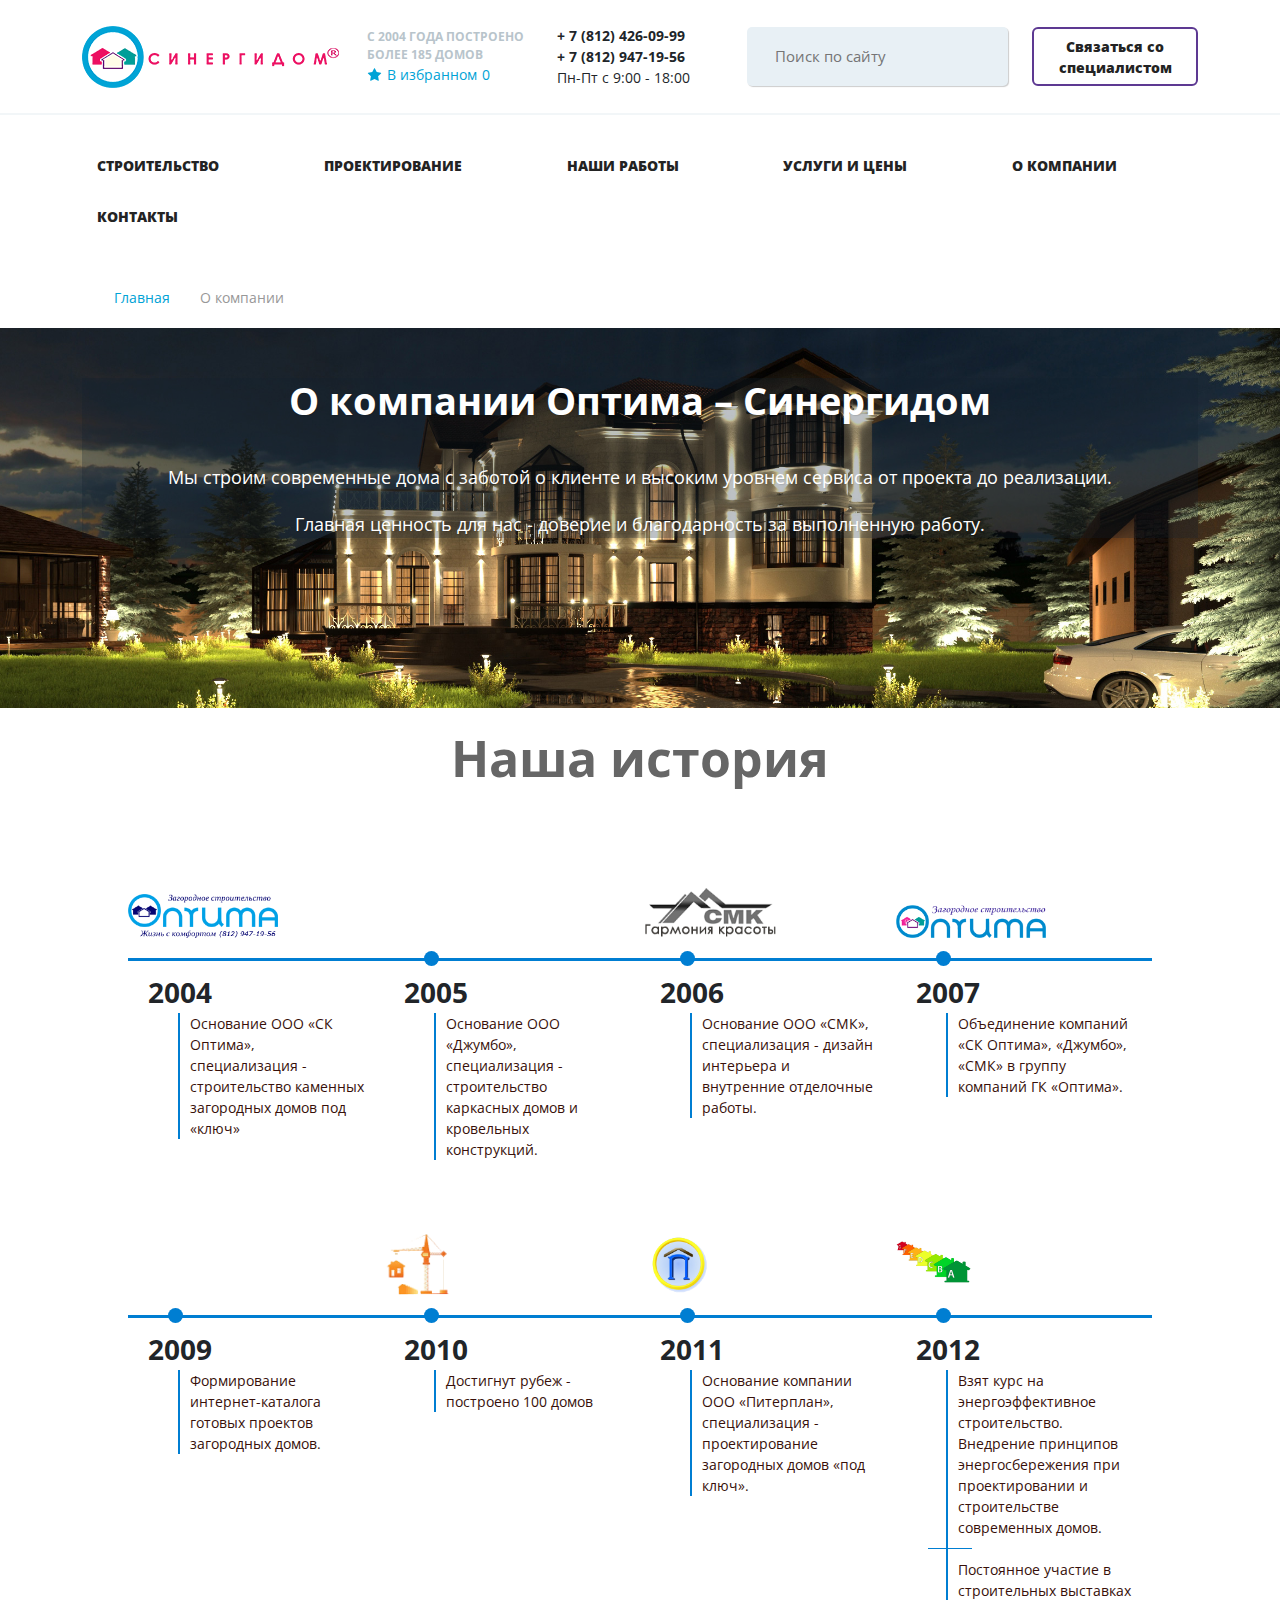
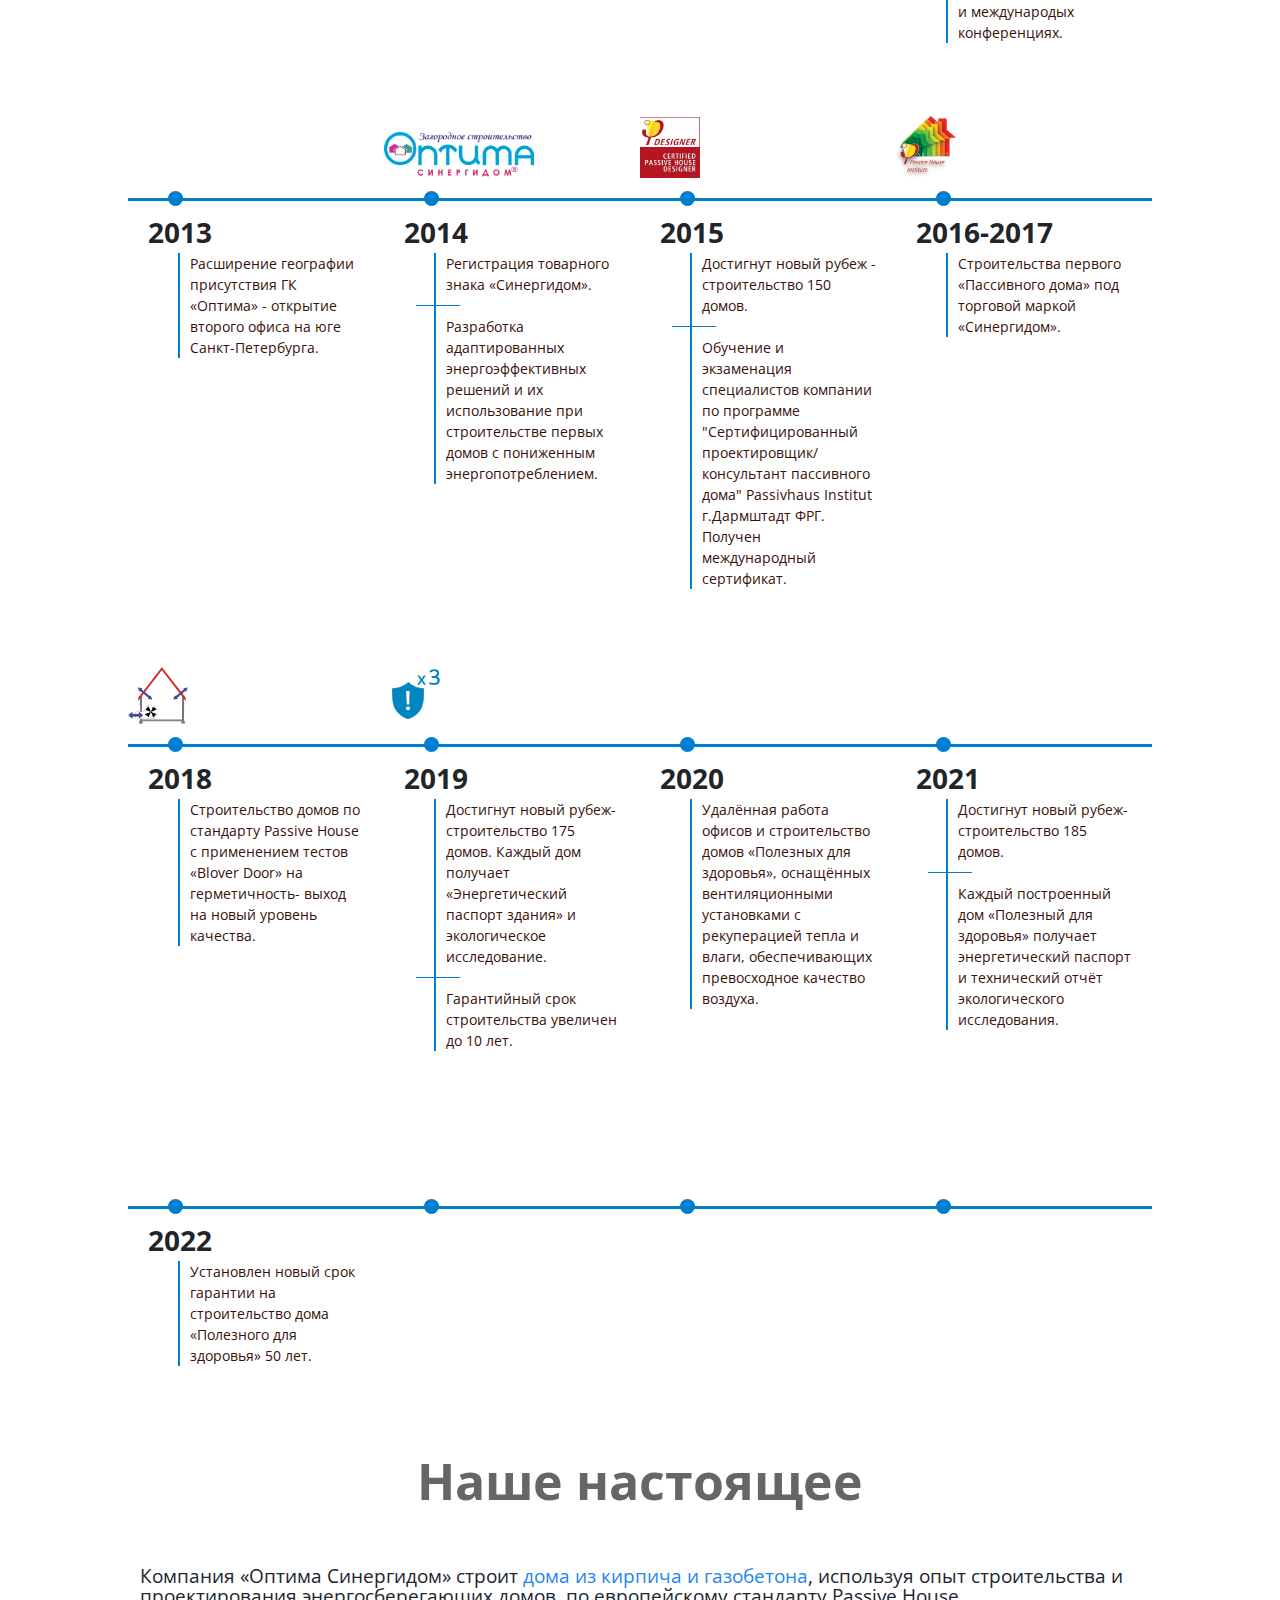
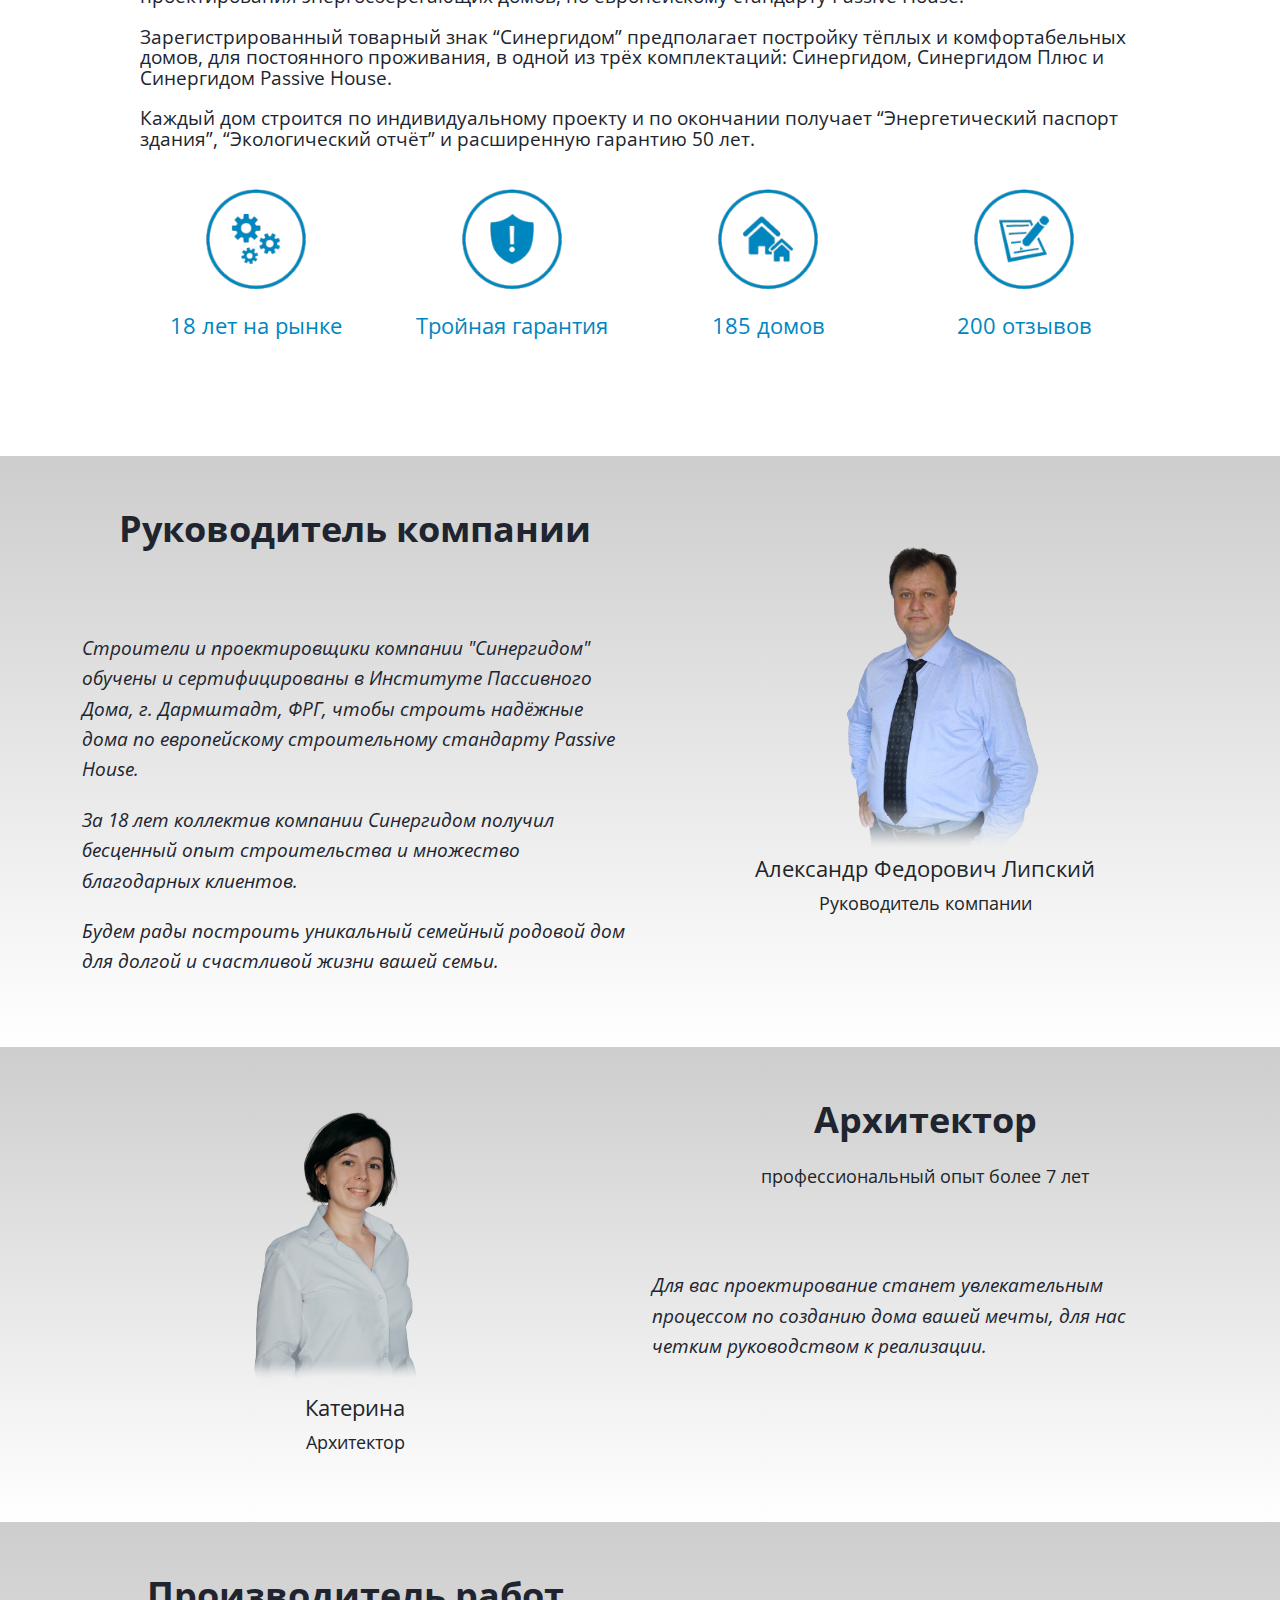
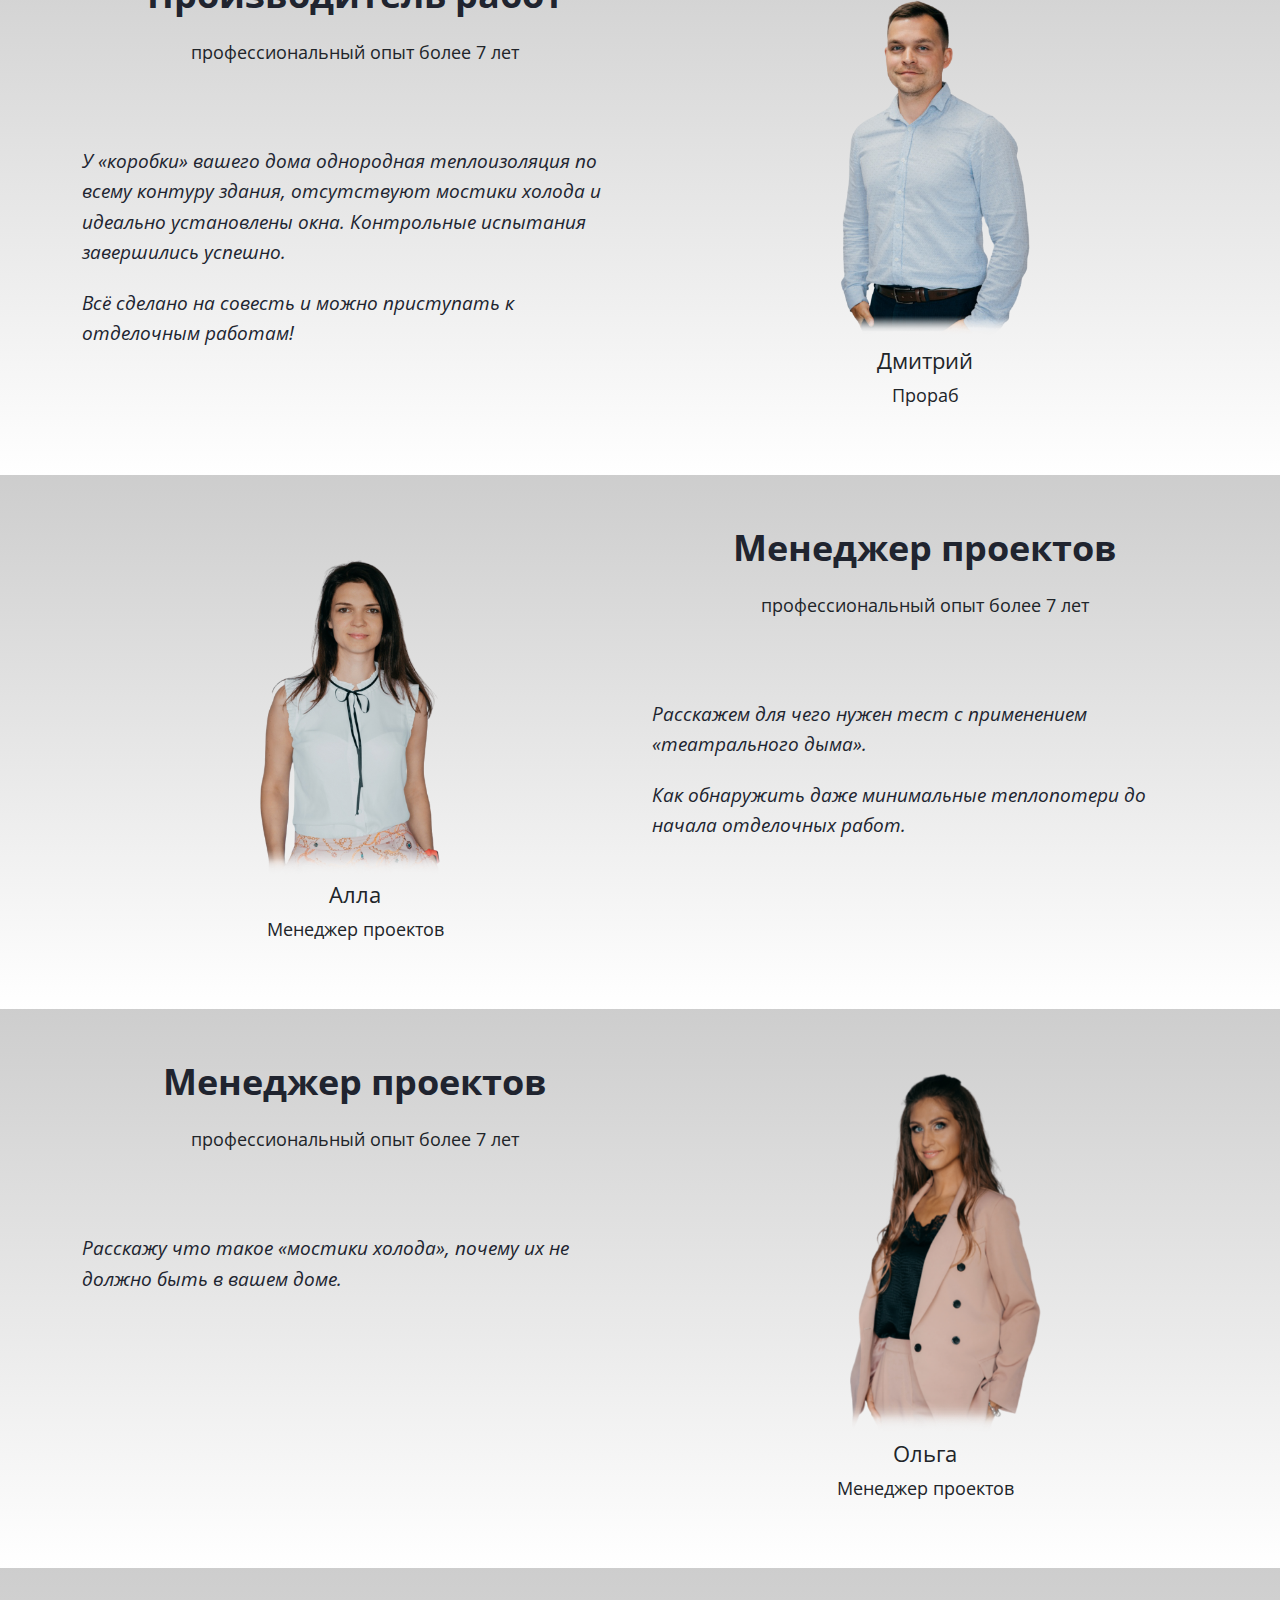
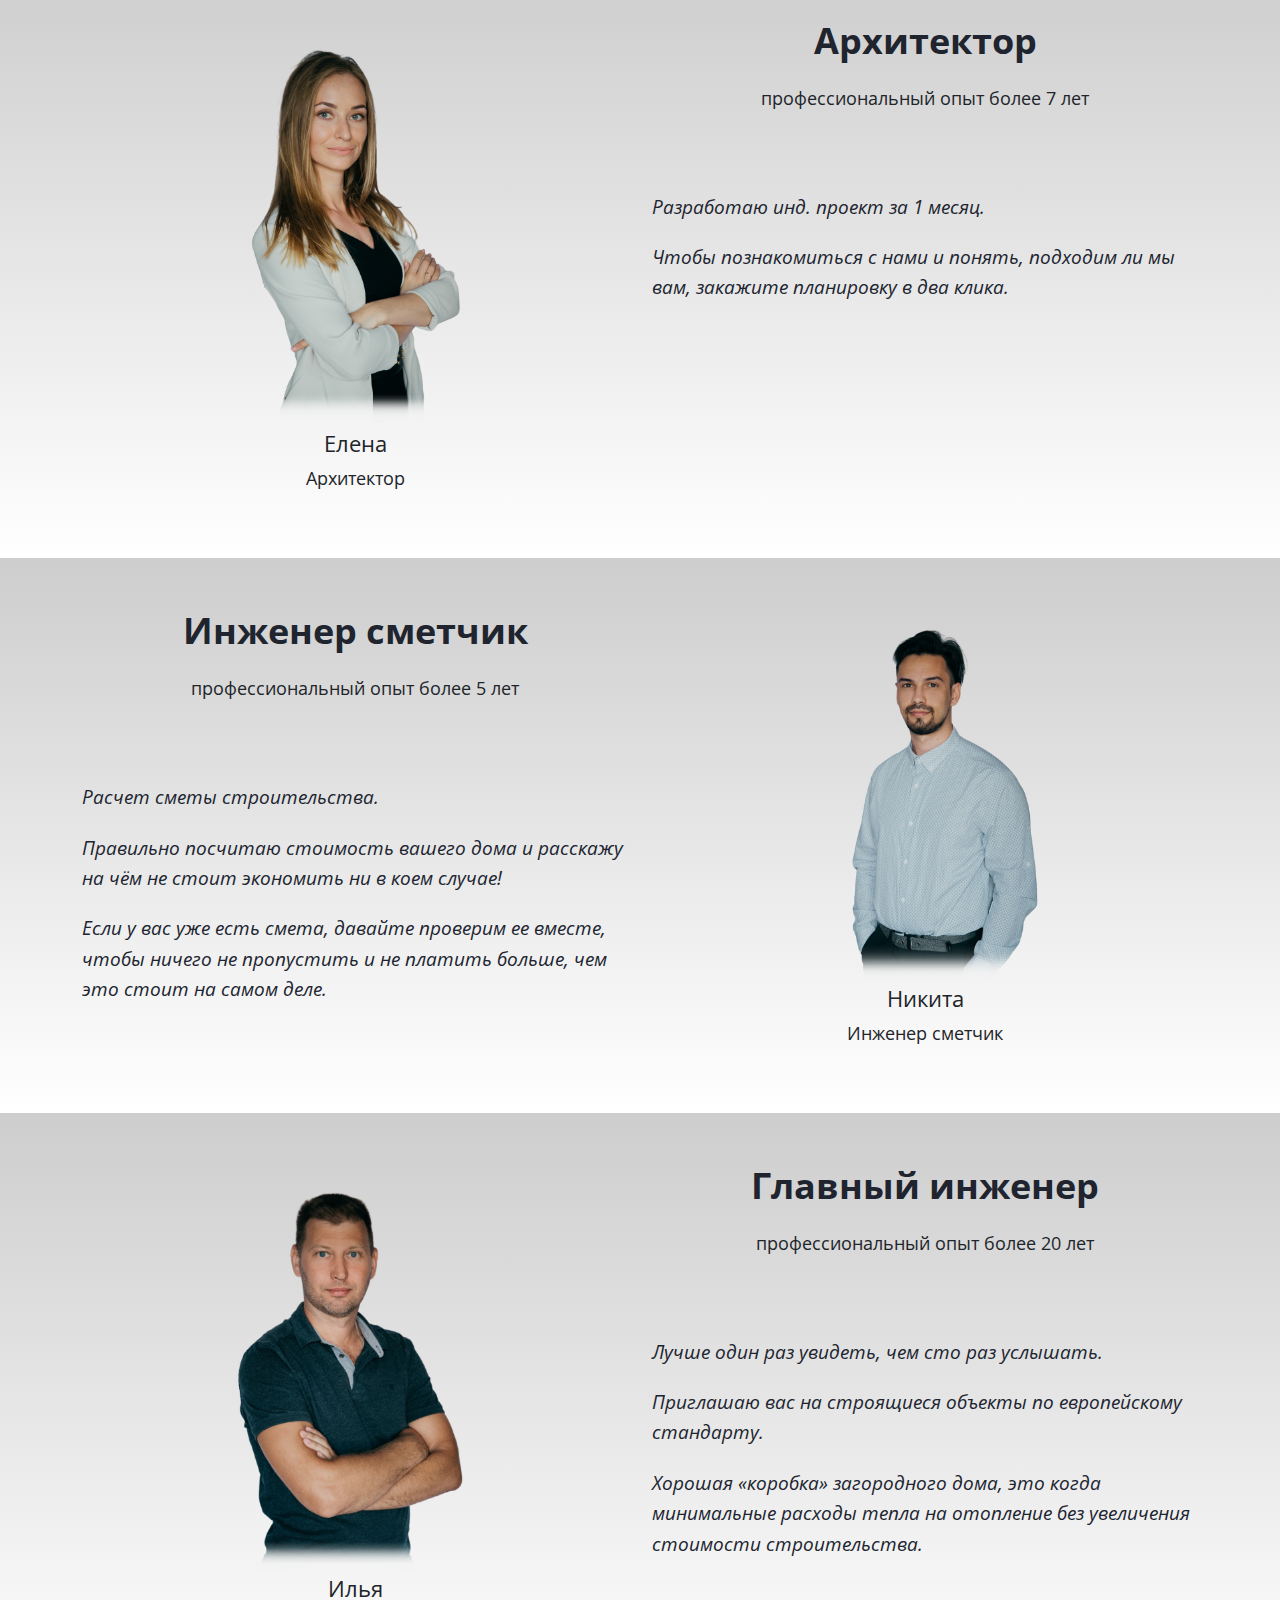
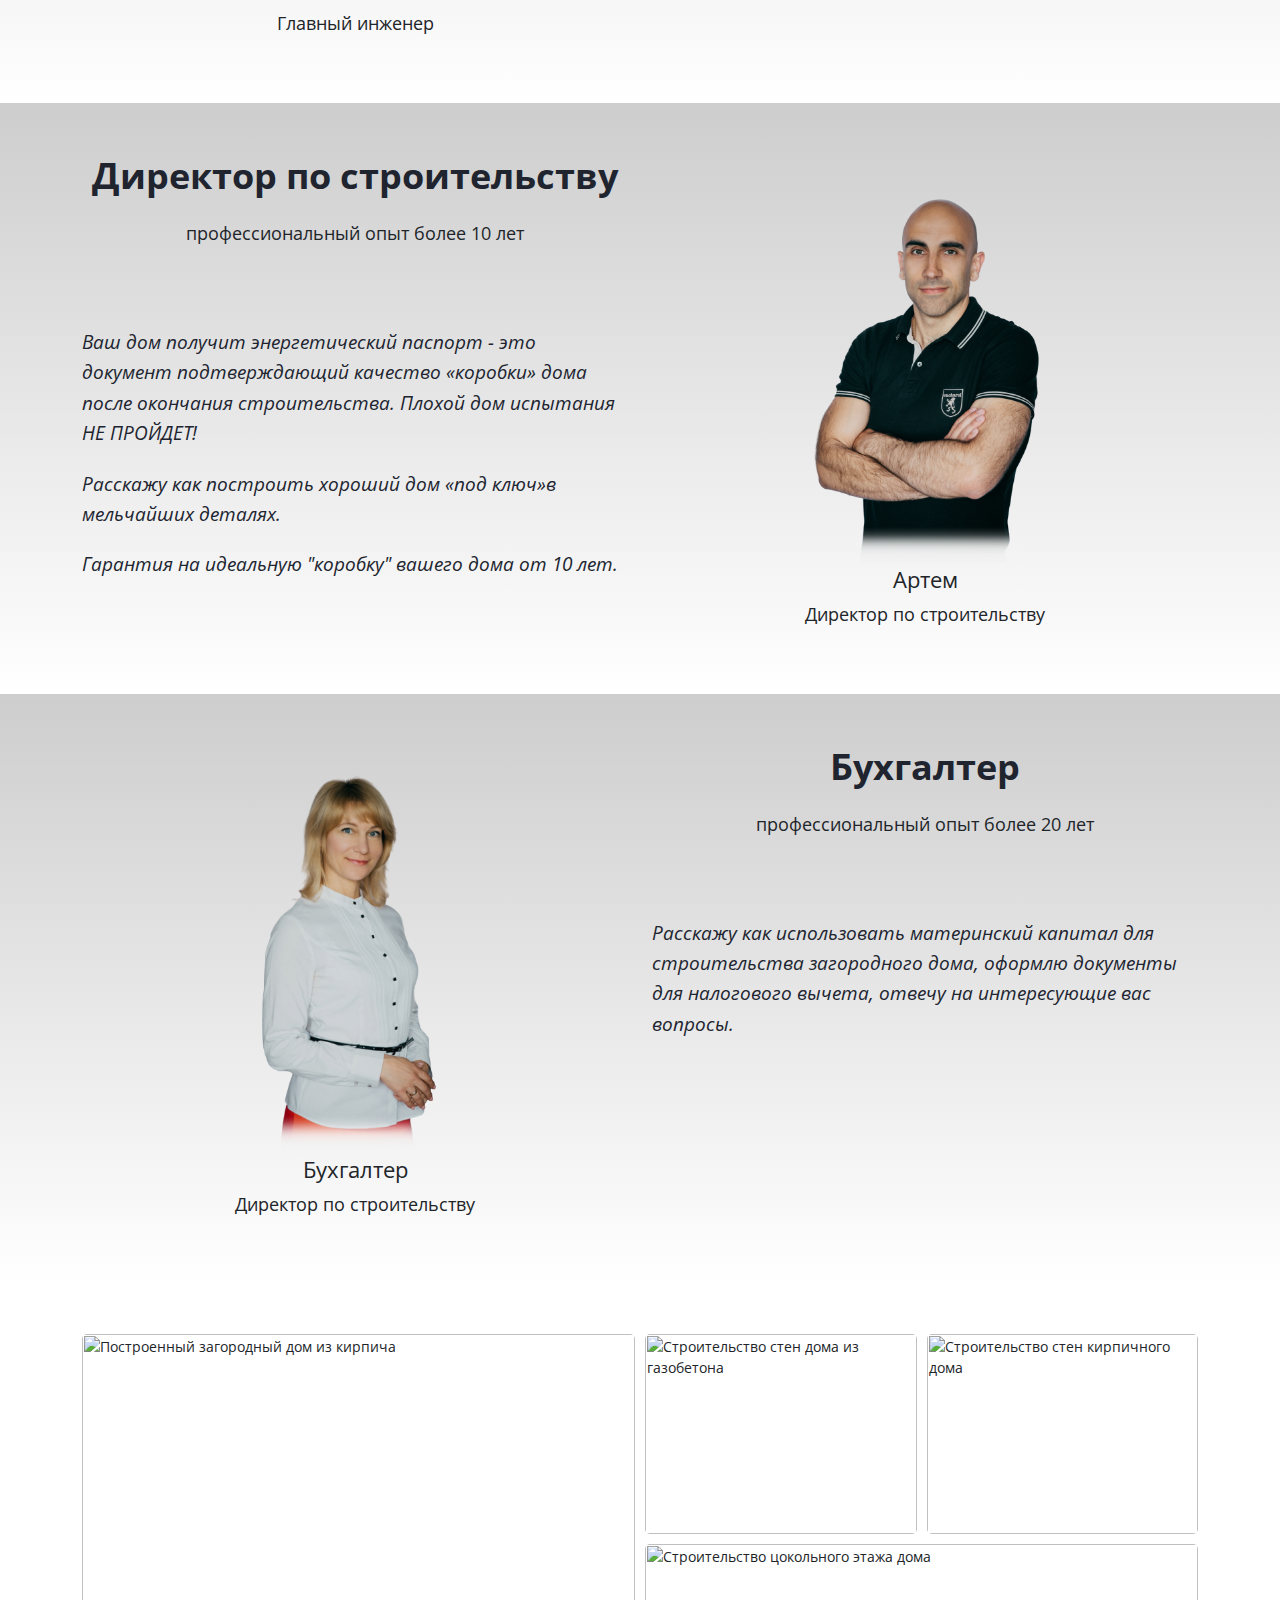
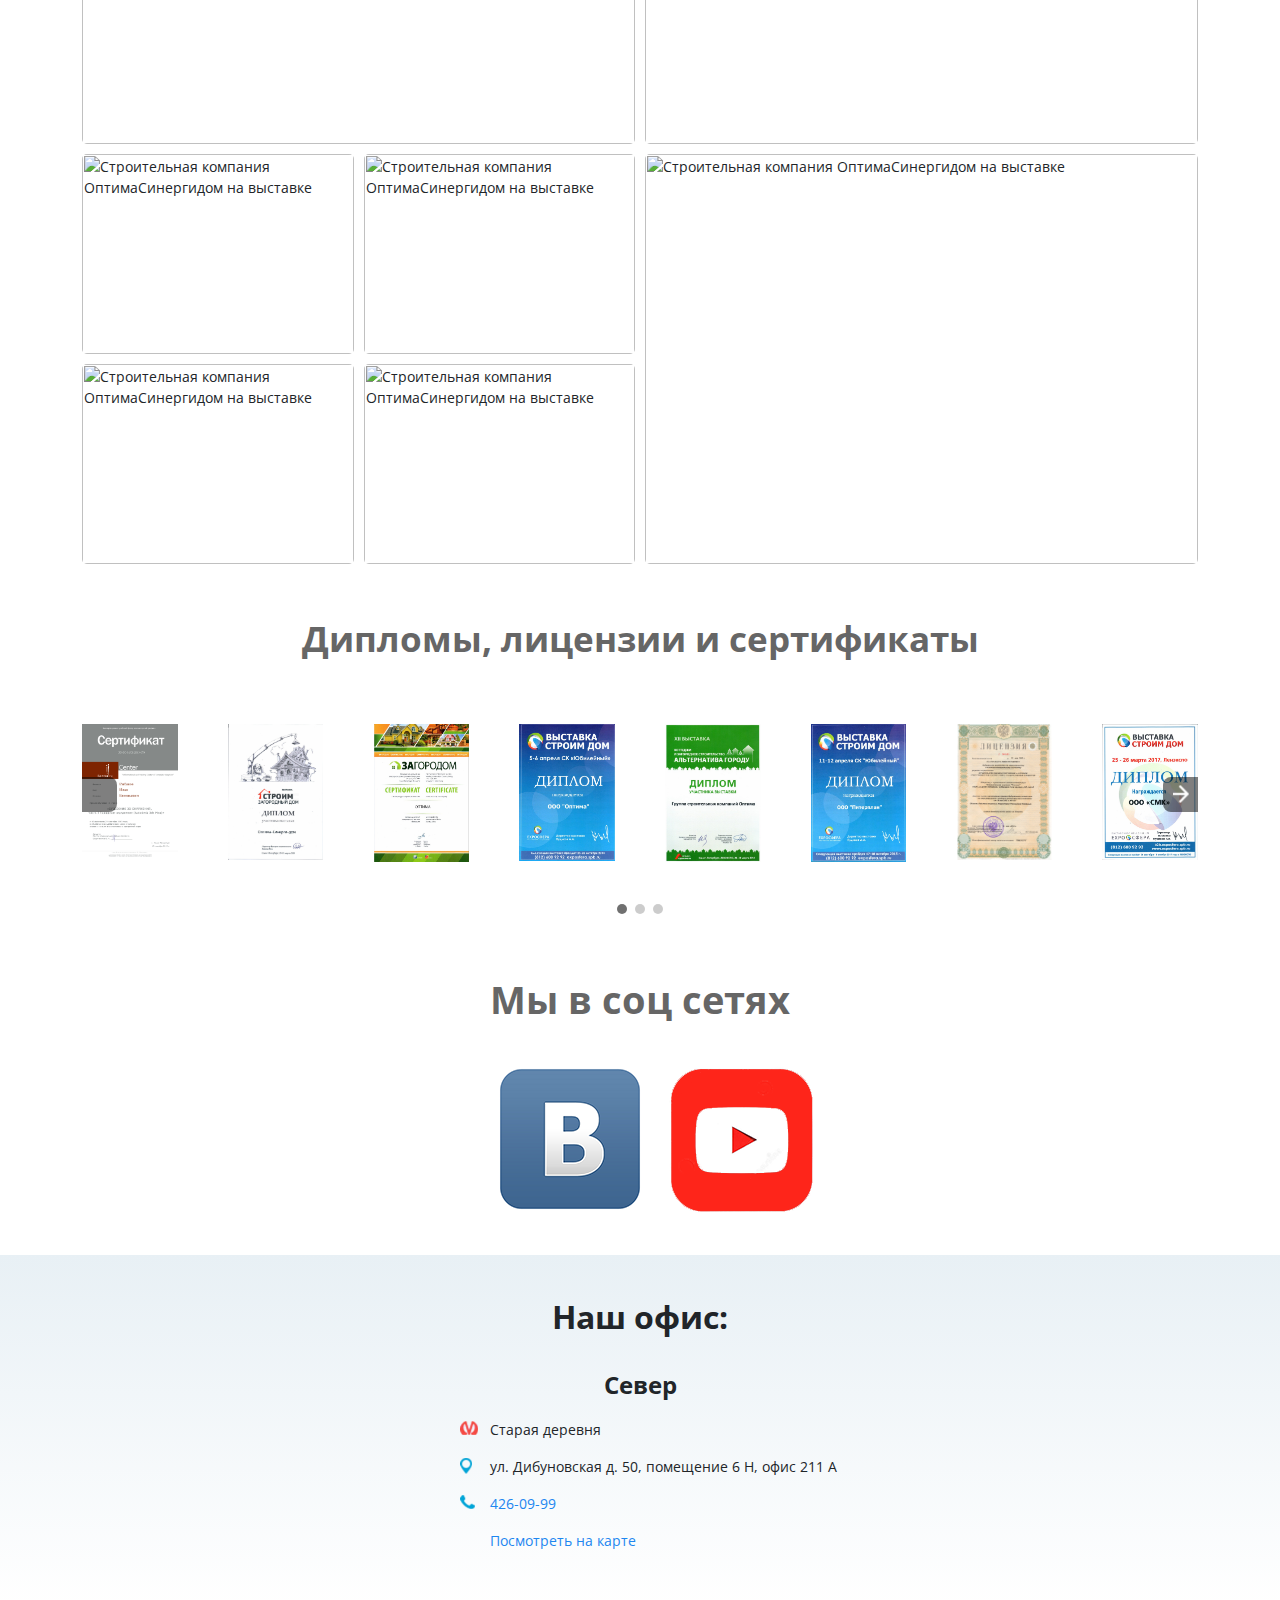
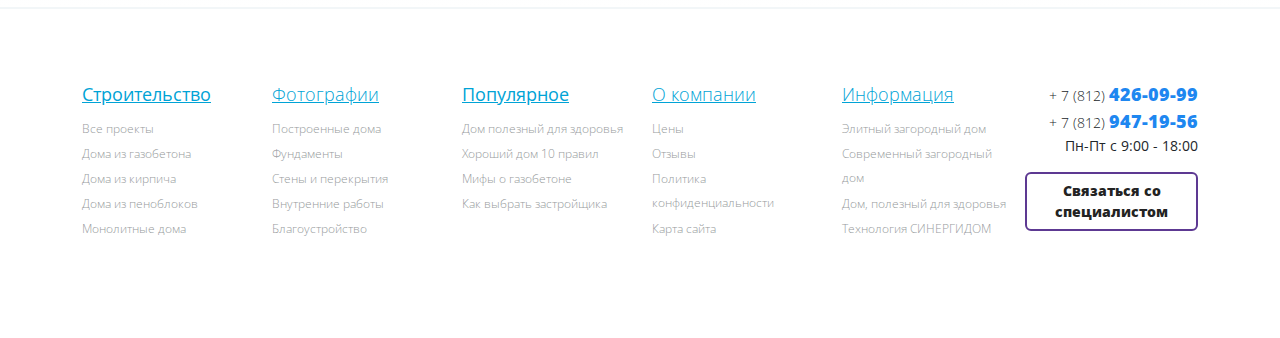
==== commit ed0568d7: "Add files via upload" ====
--- a/about-company.html
+++ b/about-company.html
@@ -131,7 +131,7 @@
     <div class="container">
         <button class="nav-mobile-close"><svg version="1.1" id="Layer_1" xmlns="http://www.w3.org/2000/svg" xmlns:xlink="http://www.w3.org/1999/xlink" x="0px" y="0px" viewBox="0 0 512 512" style="enable-background:new 0 0 512 512;" xml:space="preserve"><g><g><polygon points="512,59.076 452.922,0 256,196.922 59.076,0 0,59.076 196.922,256 0,452.922 59.076,512 256,315.076 452.922,512 512,452.922 315.076,256 "/></g></g></svg></button>
         <ul class="nav">
-            <li class="col-lg-2 col-md-3 col-12 nav__item nav__item_sec">
+            <li class="nav__item nav__item_sec">
                 <a href="/"><span class="nav__link">Строительство</span></a>
                 <ul class="nav-sec nav-sec-level1">
                     <li class="">
@@ -157,7 +157,7 @@
                     </li>
                 </ul>
             </li>
-            <li class="col-lg-2 col-md-3 col-12 nav__item nav__item_sec">
+            <li class="nav__item nav__item_sec">
                 <a href="#"><span class="nav__link">Проектирование</span></a>
                 <ul class="nav-sec nav-sec-level1">
                     <li class="">
@@ -174,7 +174,7 @@
                     </li>
                 </ul>
             </li>
-            <li class="col-lg-2 col-md-3 col-12 nav__item nav__item_sec">
+            <li class="nav__item nav__item_sec">
                 <a href="#"><span class="nav__link">Наши работы</span></a>
                 <ul class="nav-sec nav-sec-level1">
                     <li class="">
@@ -191,7 +191,7 @@
                     </li>
                 </ul>
             </li>
-            <li class="col-lg-2 col-md-3 col-12 nav__item nav__item_sec">
+            <li class="nav__item nav__item_sec">
                 <a href="#"><span class="nav__link">Услуги и цены</span></a>
                 <ul class="nav-sec nav-sec-level1">
                     <li class="">
@@ -220,7 +220,7 @@
                     </li>
                 </ul>
             </li>
-            <li class="col-lg-2 col-md-3 col-12 nav__item nav__item_sec">
+            <li class="nav__item nav__item_sec">
                 <a href="/about-company.html"><span class="nav__link">О компании</span></a>
                 <ul class="nav-sec nav-sec-level1">
                     <li class="">
@@ -243,7 +243,7 @@
                     </li>
                 </ul>
             </li>
-            <li class="col-lg-2 col-md-3 col-12 nav__item">
+            <li class="nav__item">
                 <a class="nav__link" href="/contacts.html">Контакты</a>
             </li>
         </ul>
@@ -1058,16 +1058,16 @@
 </section>
 <!--Modals-->
 <div class="modal" id="callback">
-    <p class="popup__title">Связаться со специалистом</p>
-    <form class="popup-form form" data-neiros="" data-yandex-goal="zakaz_zvonka_dannie">
-        <input type="text" name="name" class="form__field popup-form__field" placeholder="Ваше имя">
-        <input type="text" name="phone" class="form__field popup-form__field telephonetext" placeholder="+7 (___) ___-__-__">
-        <label class="popup-form-label">
-            <input class="check_priv" type="checkbox" class="agree" checked="checked">Я <a target="_blank" href="/solasiepersdata.pdf">согласен</a>
-            на обработку персональных данных
-        </label>
-        <button class="pink-btn popup-form__btn form__btn">Заказать звонок</button>
-    </form>
+	<p class="popup__title">Связаться со специалистом</p>
+	<form class="popup-form form" data-neiros="" data-yandex-goal="zakaz_zvonka_dannie">
+            <input type="text" name="name" class="form__field popup-form__field" placeholder="Ваше имя">
+            <input type="text" name="phone" class="form__field popup-form__field telephonetext" placeholder="+7 (___) ___-__-__">
+            <label class="popup-form-label">
+                <input class="check_priv" type="checkbox" class="agree" checked="checked">Я <a target="_blank" href="/solasiepersdata.pdf">согласен</a>
+                на обработку персональных данных
+            </label>
+            <button class="pink-btn popup-form__btn form__btn">Заказать звонок</button>
+        </form>
 </div>
 <div class="modal" id="zapis">
     <p class="popup__title">Связаться со специалистом</p>
@@ -1178,9 +1178,9 @@
         <button class="pink-btn popup-form__btn form__btn">Получить консультацию</button>
     </form>
 </div>
+<!--Modals-->
 
 
-<!--Modals-->
 <script src="libs/jquery.min.js"></script>
 <script src="libs/fancybox.min.js"></script>
 <script src="libs/swiper-bundle.min.js"></script>
--- a/css/custom.css
+++ b/css/custom.css
@@ -1,3 +1,24 @@
+
+/* Ване поправить (дописать / переписать) в своих стилях */
+
+.nav {
+    gap: 5.36%;
+}
+.nav__item > a {
+    padding-right: 30px;
+    padding-left: 15px;
+}
+.nav__item_sec::after {
+    right: 10px;
+}
+.mobile .nav-sec-level1 a {
+    height: auto;
+    margin-bottom: 10px;
+}
+
+/**/
+
+
 .general-title {
     margin-top: 42px;
 }
@@ -12,13 +33,16 @@
     font-weight: bold;
     margin-bottom: 20px;
 }
-ul span {
+main ul span {
     color: #00A4D6;
     font-style: italic;
     font-weight: 700;
 }
 .bg-grey {
     background: #f3f6f8;
+}
+.link-color {
+    color: #00a3d6;
 }
 .transparent-btn-blue {
     height: 59px;
@@ -509,6 +533,12 @@
     font-size: 16px;
     font-weight: 300;
     color: #20242f;
+}
+.form-tp1__agree {
+    margin-right: 10px;
+}
+.form-tp1__link {
+    color: #0f6ecd;
 }
 .page-card__meeting {
     background: url('../images/bg11.png') 100% 100%;
@@ -939,7 +969,7 @@
 .page-service__order-title {
     margin-bottom: 37px;
 }
-.page-service__form {
+.form-tp1 {
     background: url('../images/form-block-bg-1.jpg') no-repeat center top;
     background-size: cover;
 }
@@ -1536,7 +1566,451 @@
 .page-itipoteka__cond-fourth-value:not(:last-child) {
     margin-bottom: 30px;
 }
-
+.page-reviews__top {
+    background: url('../images/about-bg-second.jpg') no-repeat center top;
+    background-size: cover !important;
+    padding-top: 20px;
+    padding-bottom: 45px;
+}
+.page-reviews__top .breadcrumbs__wrap {
+    margin: 0;
+}
+.page-reviews__top .breadcrumbs__link,
+.page-reviews__top .breadcrumbs__last {
+    color: #fff;
+}
+.page-reviews__top .breadcrumbs__list {
+    padding: 0;
+}
+
+.page-reviews__title {
+    margin-top: 40px;
+    margin-bottom: 20px;
+    padding-top: 23px;
+    font-size: 48px;
+    color: #fff;
+    line-height: 1.25;
+    font-weight: 700;
+}
+.page-reviews__image {
+    margin-bottom: 40px;
+}
+.page-reviews__image-wrap {
+    display: flex;
+    justify-content: center;
+    gap: 5%;
+    margin-top: 100px;
+    flex-wrap: wrap;
+}
+.page-reviews__image-img {
+    max-width: 295px;
+}
+.page-reviews__image-img:hover {
+    transform: translateY(-0.5rem) scale(1.0125);
+    transition: transform .1s ease-in-out, box-shadow .1s;
+}
+.page-reviews__text-img-block {
+    max-width: 6%;
+}
+.page-reviews__text-list {
+    margin: 0;
+    padding: 0;
+}
+.page-reviews__text-item {
+    display: flex;
+    gap: 30px;
+    border: 1px solid #ccc;
+    padding: 20px;
+    margin-bottom: 30px;
+    align-items: center;
+}
+.page-reviews__text-img-block {
+    text-align: center;
+}
+
+.page-reviews__text-title {
+    display: inline-block;
+    font-size: 16px;
+    font-weight: 700;
+    color: #00a3d6;
+    line-height: 1.4;
+    border-bottom: 2px dotted #0aa7d8;
+    margin-top: 10px;
+    margin-bottom: 35px;
+    transition: all .5s ease;
+}
+.page-reviews__text-link:hover .page-reviews__text-title {
+    color: #0f6ecd;
+    border-bottom: 2px dotted #0f6ecd;
+}
+.page-reviews__text-desc {
+    margin: 0;
+}
+.page-reviews__text-pagination {
+    margin-top: 40px;
+}
+.page-reviews__text-pagination-list {
+    display: flex;
+    gap: 35px;
+    margin-top: 25px;
+}
+.page-reviews__text-pagination-link,
+.page-reviews__text-pagination-nolink {
+    color: #0f6ecd;
+    font-style: normal;
+    font-weight: normal;
+}
+
+.page-price__top-wrap {
+    padding: 80px 80px 30px 80px;
+    color: #fff;
+    background-size: cover;
+}
+.page-price__top-title {
+    margin-bottom: 20px;
+}
+.page-price__top-text-block {
+    max-width: 580px;
+    margin-bottom: 10px;
+}
+.page-price__top-cost {
+    background: rgba(0,0,0,.5);
+    display: inline-block;
+    border-radius: 10px;
+    padding: 0px 20px 10px;
+    text-align: center;
+    margin-bottom: 20px;
+}
+.page-price__top-cost-text {
+    margin: 0;
+}
+.page-price__top-cost-value {
+    font-size: 45px;
+    font-weight: bold;
+}
+.page-price__top-cost-text span {
+    font-weight: bold;
+}
+.page-price__top-button {
+    display: block;
+    max-width: 280px;
+    text-align: center;
+    padding: 15px;
+    height: auto;
+    margin-bottom: 10px;
+    font-weight: 700;
+    font-size: 14px;
+}
+
+.page-price__type-text {
+    margin-top: 5px;
+    text-align: center;
+}
+.page-price__type-link:hover .page-price__type-image {
+    transform: scale(1.05);
+}
+.page-price__type-image-block {
+    padding-left: 30px;
+    padding-right: 30px;
+}
+.page-price__type-name {
+    margin: 0;
+    font-weight: 700;
+    font-size: 15px;
+}
+.page-price__type-cost {
+    font-style: normal;
+    color: #000;
+    font-weight: normal;
+}
+.page-price__arh-text {
+    padding-bottom: 20px;
+    border-bottom: 1px solid #d4e1e9;
+}
+.page-price__arh-subtitle {
+    text-align: center;
+}
+.page-price__arh-image-block {
+    padding-left: 50px;
+    padding-right: 50px;
+}
+.page-price__arh-image-block--1,
+.page-price__arh-image-block--2 {
+    margin-top: -80px;
+}
+.page-price__arh-image-block--3,
+.page-price__arh-image-block--4 {
+    margin-top: -10px;
+}
+.page-price__arh-subtitle {
+    font-weight: bold;
+}
+.page-price__arh-list {
+    padding-left: 50px;
+    padding-right: 50px;
+    text-align: center;
+}
+.page-price__arh-list {
+    margin-top: 15px;
+    position: relative;
+}
+.page-price__arh-list::after {
+    content: '';
+    position: absolute;
+    top: 0;
+    left: 50%;
+    width: 80%;
+    height: 1px;
+    background-color: #d4e1e9;
+    transform: translateX(-50%);
+}
+.page-price__arh-list p {
+    margin-top: 10px;
+}
+.page-price__calc {
+    
+    padding-bottom: 40px;
+}
+.page-price__calc-wrap {
+    background: linear-gradient(to top,#fff,#e8f0f5); 
+    padding-top: 43px;
+}
+.page-price__calc-text {
+    margin-top: 50px;
+}
+.page-price__info-list {
+    margin-top: 50px;
+    padding: 0;
+    display: flex;
+    flex-wrap: wrap;
+    gap: 30px;
+}
+.page-price__info-item {
+    border: 1px solid #edefec;
+    flex-basis: 47%;
+    display: flex;
+    gap: 20px;
+    margin-bottom: 30px;
+}
+.page-price__info-picture-block {
+    flex-basis: 225px;
+    flex-shrink: 0;
+}
+.page-price__info-subtitle {
+    color: #0f6ecd;
+    margin-top: 10px;
+    margin-right: 5px;
+    display: block;
+    font-size: 16px;
+    font-weight: 700;
+    color: #00a3d6;
+    line-height: 1.4;
+    padding-bottom: 2px;
+    border-bottom: 2px dotted #0aa7d8;
+}
+.page-price__info-text-block {
+    padding-right: 10px;
+}
+.page-price__info-desc {
+    color: #6e6e6e;
+    margin: 0;
+}
+.page-price__info-picture {
+    display: block;
+    max-height: 173px;
+}
+.page-price__info-img {
+    width: 100%;
+    height: 100%;
+    object-fit: cover;
+}
+.page-price__offer {
+    position: relative;
+}
+.page-price__offer::after {
+    content: "";
+    position: absolute;
+    top: 0;
+    left: 0;
+    width: 100%;
+    opacity: .2;
+    height: 100%;
+    z-index: -1;
+    background: url('../images/page-price/bg13.png') 100% 100%;
+    background-position-x: 100%;
+    background-position-y: 100%;
+    background-size: auto;
+    background-size: cover;
+    background-position: center center;
+}
+.page-price__offer-text {
+    position: relative;
+    z-index: 1;
+}
+.page-price__offer-employee {
+    position: absolute;
+    bottom: -220px;
+    right: -300px;
+    z-index: -1;
+    max-width: 65%;
+}
+.page-price__offer-wrap {
+    padding-top: 100px;
+    padding-bottom: 50px;
+}
+.page-price__offer-title {
+    color: #00A4D6;
+    font-weight: 700;
+    font-size: 50px;
+    line-height: 60px;
+    margin-bottom: 20px;
+}
+.page-price__offer-subtitle {
+    font-weight: 700;
+    margin-top: 30px;
+}
+.page-price__offer-text {
+    font-size: 18px;
+    line-height: 24px;
+    font-weight: 400;
+}
+.page-price__offer-text ul {
+    padding: 0;
+}
+.page-price__offer-text ul li:not(:last-child) {
+    margin-bottom: 20px;
+}
+.page-price__offer-employee-pos {
+    max-width: 80px;
+    position: absolute;
+    bottom: -70px;
+    right: 0;
+}
+
+.page-price__offer-name {
+    font-weight: 700;
+    font-size: 20px;
+    color: #00A4D6;
+}
+.page-price__offer-pos {
+    font-size: 14px;
+}
+.page-price__offer-form {
+    max-width: 416px;
+    background-color: #fff;
+    box-shadow: 0px 4px 34px rgba(0, 0, 0, 0.07);
+    border-radius: 10px;
+    padding: 40px;
+    text-align: center;
+}
+.form-tp3__title {
+    font-size: 20px;
+    font-weight: 700;
+    margin-bottom: 30px;
+}
+.form-tp3__subtitle {
+    font-size: 16px;
+}
+.form-tp3__form {
+    max-width: 260px;
+    margin: 0 auto;
+}
+.form-tp3__form-input {
+    background: #F8F8F8;
+    border-radius: 4px;
+    font-size: 14px;
+    line-height: 17px;
+    border: none;
+    height: 60px;
+    width: 260px;
+    margin: 5px auto;
+    text-align: center;
+}
+.form-tp3__form-btn {
+    width: 100%;
+    font-size: 14px;
+    margin-top: 20px;
+}
+.form-tp3__form-personal {
+    text-align: left;
+    color: #8c8c8c;
+    font-size: 10px;
+}
+.page-price__adv-icon {
+    width: 86px;
+    height: 86px;
+    background-repeat: no-repeat;
+    margin: 0 auto;
+}
+.page-price__adv-title {
+    margin-bottom: 40px;
+}
+.page-price__adv__wrap {
+    padding-bottom: 40px;
+    padding-top: 67px;
+}
+
+.page-price__adv-icon--paperboard {
+    background-image: url("[data-uri]");
+}
+.page-price__adv-icon--home {
+    background-image: url("[data-uri]");
+}
+.page-price__adv-icon--ipoteka {
+    background-image: url("[data-uri]");
+}
+.page-price__adv-icon--warrantly {
+    background-image: url("[data-uri]");
+}
+.page-price__adv-desc {
+    text-align: center;
+}
+.page-price__calc-title {
+    text-align: center;
+}
+.page-price__calc-subtitle {
+    text-align: center;
+    font-size: 1.5rem;
+    line-height: 1.4;
+    font-weight: bold;
+}
+.page-price__calc-desc {
+    text-align: center;
+    margin: 20px 0;
+}
+.page-price__calc-text-title {
+    font-size: 1.5rem;
+    line-height: 1.5;
+    margin: 20px 0;
+    text-align: center;
+}
+.page-price__calc-text-list {
+    margin-top: 40px;
+    margin-bottom: 20px;
+}
+.page-price__calc-text-item {
+    list-style-type: disc;
+    margin-bottom: 10px;
+}
+.page-price__calc-text-item:last-child {
+    margin-bottom: 0;
+}
+.page-reviews-det__top .page-price__top-text-block {
+    max-width: 100%;
+}
+.page-reviews-det__review {
+    margin-top: 30px;
+    margin-bottom: 60px;
+}
+.page-reviews-det__review-picture {
+    display: block;
+}
+.page-reviews-det__review-image {
+    max-width: 50%;
+}
+.page-reviews-det__review-link {
+    text-align: center;
+}
 
 @keyframes wobble-bottom {
     16.65% {transform: skew(-12deg); }
@@ -1554,6 +2028,18 @@
     .page-card__meeting .input-artem-phone {
         width: 100%;
     }
+    .page-price__offer-employee {
+        bottom: -175px;
+        right: -260px;
+    }
+    .page-price__offer-title {
+        font-size: 32px;
+        line-height: 40px;
+    }
+    .page-price__offer-wrap {
+        padding-top: 20px;
+        padding-bottom: 20px;
+    }
 }
 
 @media (max-width: 1199px) {
@@ -1568,6 +2054,16 @@
     .page-about__employees-text p {
         font-size: 16px;
     }
+    .page-reviews__image-img {
+        max-width: 200px;
+    }
+    .page-reviews__title {
+        font-size: 40px;
+    }
+    .page-price__offer-employee {
+        bottom: -145px;
+        right: -200px;
+    }
 
 }
 
@@ -1625,6 +2121,28 @@
     .history__item {
         flex: 1 1 50%;
         max-width: 50%;
+    }
+    .page-price__type-image-block {
+        padding-left: 0;
+        padding-right: 0;
+    }
+    .page-price__offer-employee {
+        position: static;
+        display: block;
+        margin: 0 auto;
+        max-width: 40%;
+    }
+    .page-price__offer-employee-pos {
+        position: static;
+        margin: 0 auto;
+        text-align: center;
+        margin-bottom: 10px;
+    }
+    .page-price__offer-form {
+        max-width: 90%;
+    }
+    .page-price__info-item {
+        flex-basis: 100%;
     }
 }
 @media (max-width: 768px) {
@@ -1717,6 +2235,36 @@
     .faq-questions li::before {
         right: -10px;
     }
+    .page-reviews__image-wrap {
+        flex-direction: column;
+        align-items: center;
+        margin-top: 50px;
+    }
+    .page-reviews__image-img:not(:last-child) {
+        margin-bottom: 20px;
+    }
+    .page-reviews__image {
+        margin-bottom: 0;
+    }
+    .page-reviews__text-img-block {
+        max-width: 15%;
+    }
+    .page-price__top-wrap {
+        padding: 30px;
+    }
+    .page-price__arh-image-block--1,
+    .page-price__arh-image-block--2 {
+        margin-top: -45px;
+    }
+    .page-price__adv__wrap {
+        padding-bottom: 0px;
+        padding-top: 20px;
+    }
+    .page-reviews-det__review {
+        margin-top: 0;
+        margin-bottom: 20px;
+    }
+
 }
 
 @media (max-width: 575px) {
@@ -1820,4 +2368,31 @@
     .page-about__socials-img {
         max-width: 50%;
     }
-}
+    .page-reviews__title {
+        font-size: 25px;
+    }
+    .page-reviews__text-item {
+        flex-direction: column;
+    }
+    .page-reviews__text-img-block {
+        max-width: 50%;
+    }
+    .page-price__offer-employee {
+        display: none;
+    }
+    .page-price__offer-employee-pos {
+        display: none;
+    }
+    .page-price__offer-form {
+        max-width: 100%;
+    }
+    .form-tp1__label {
+        font-size: 14px;
+    }
+}
+
+@media (max-width: 475px) { 
+    .page-price__info-item {
+        flex-direction: column;
+    }
+}
